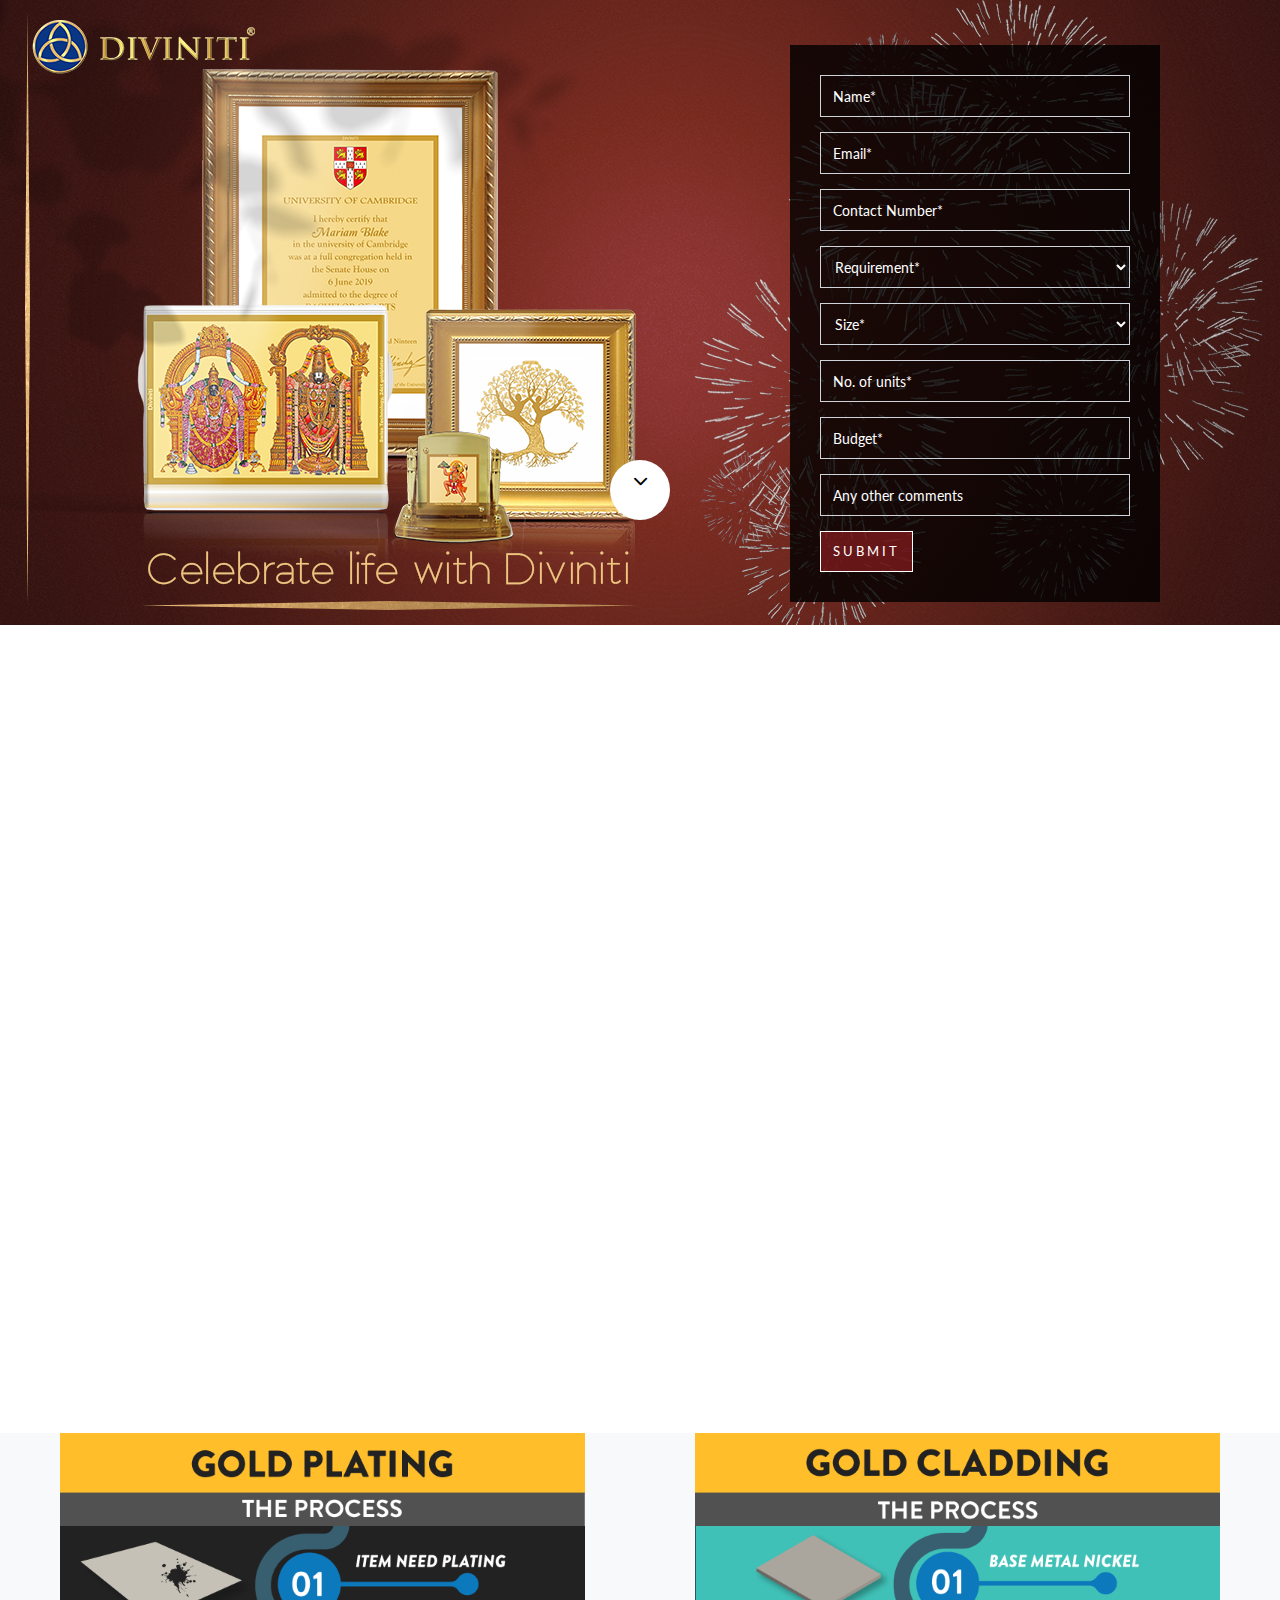
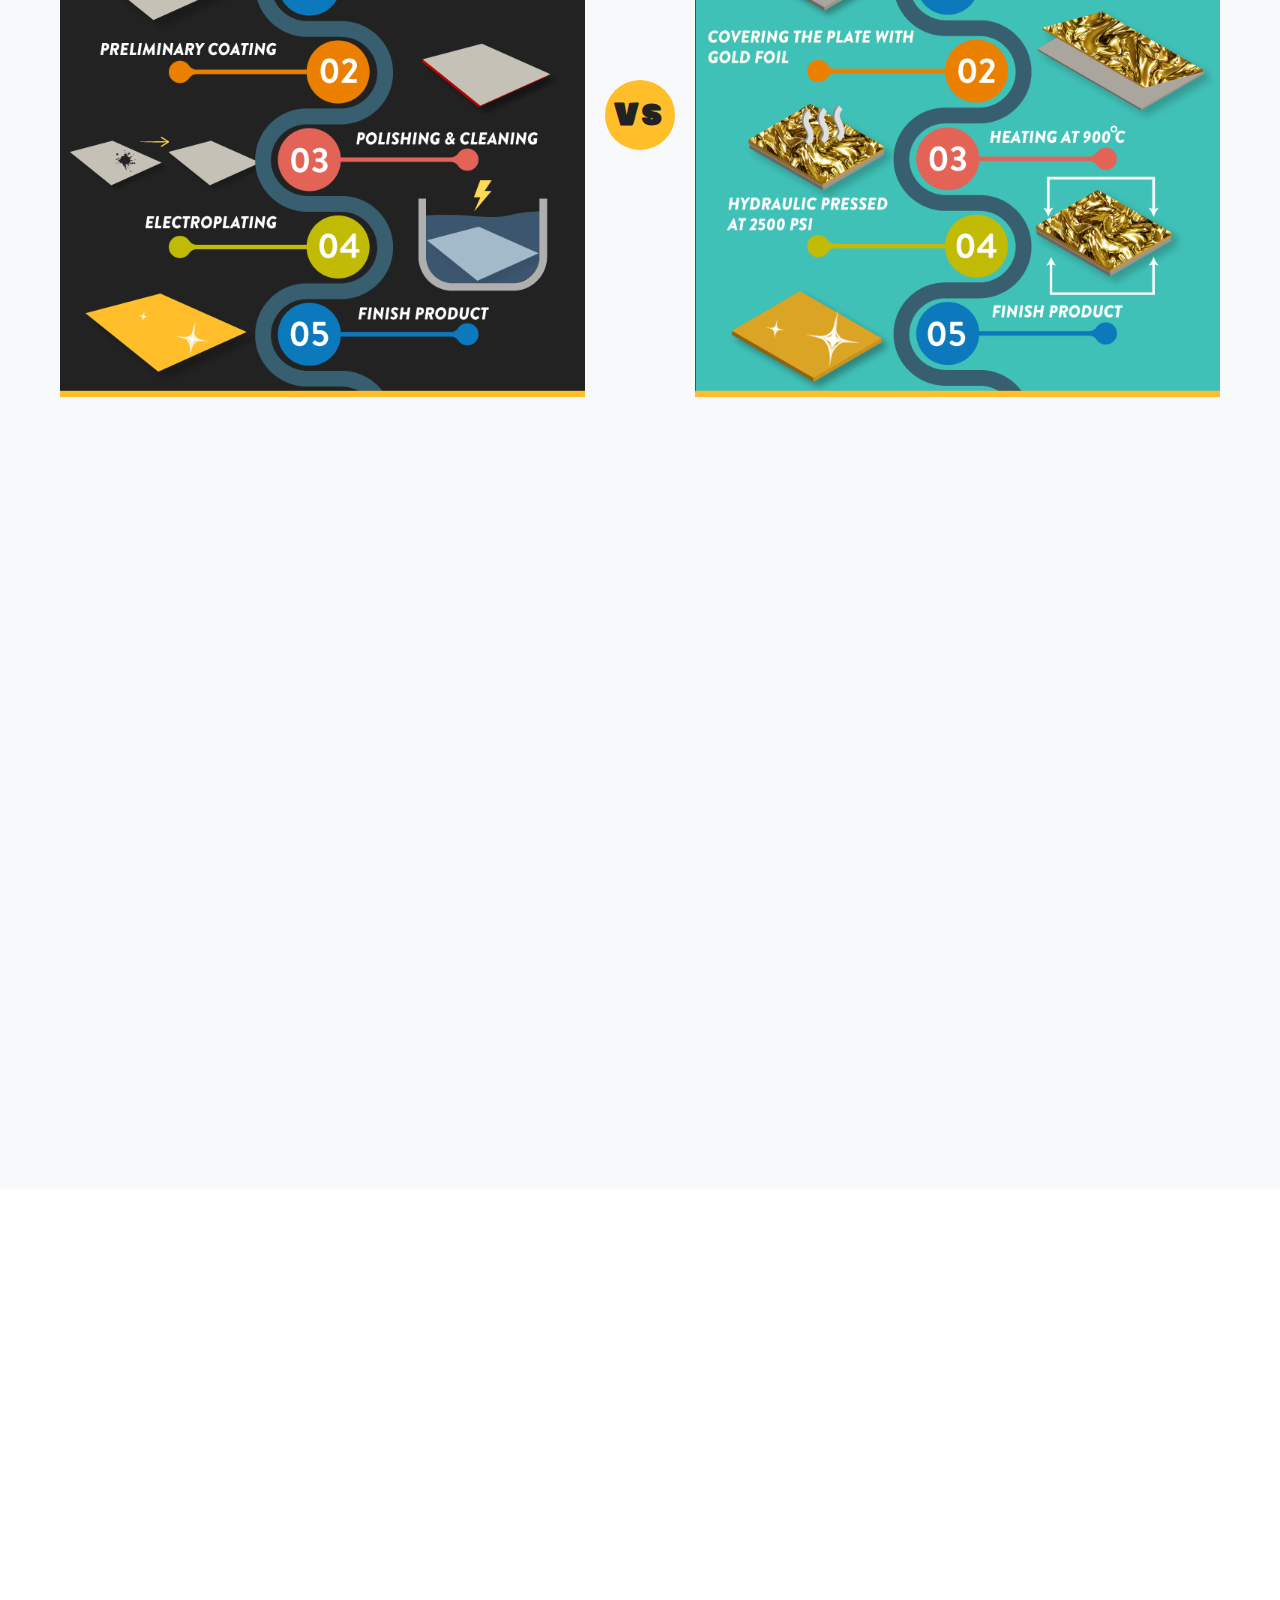
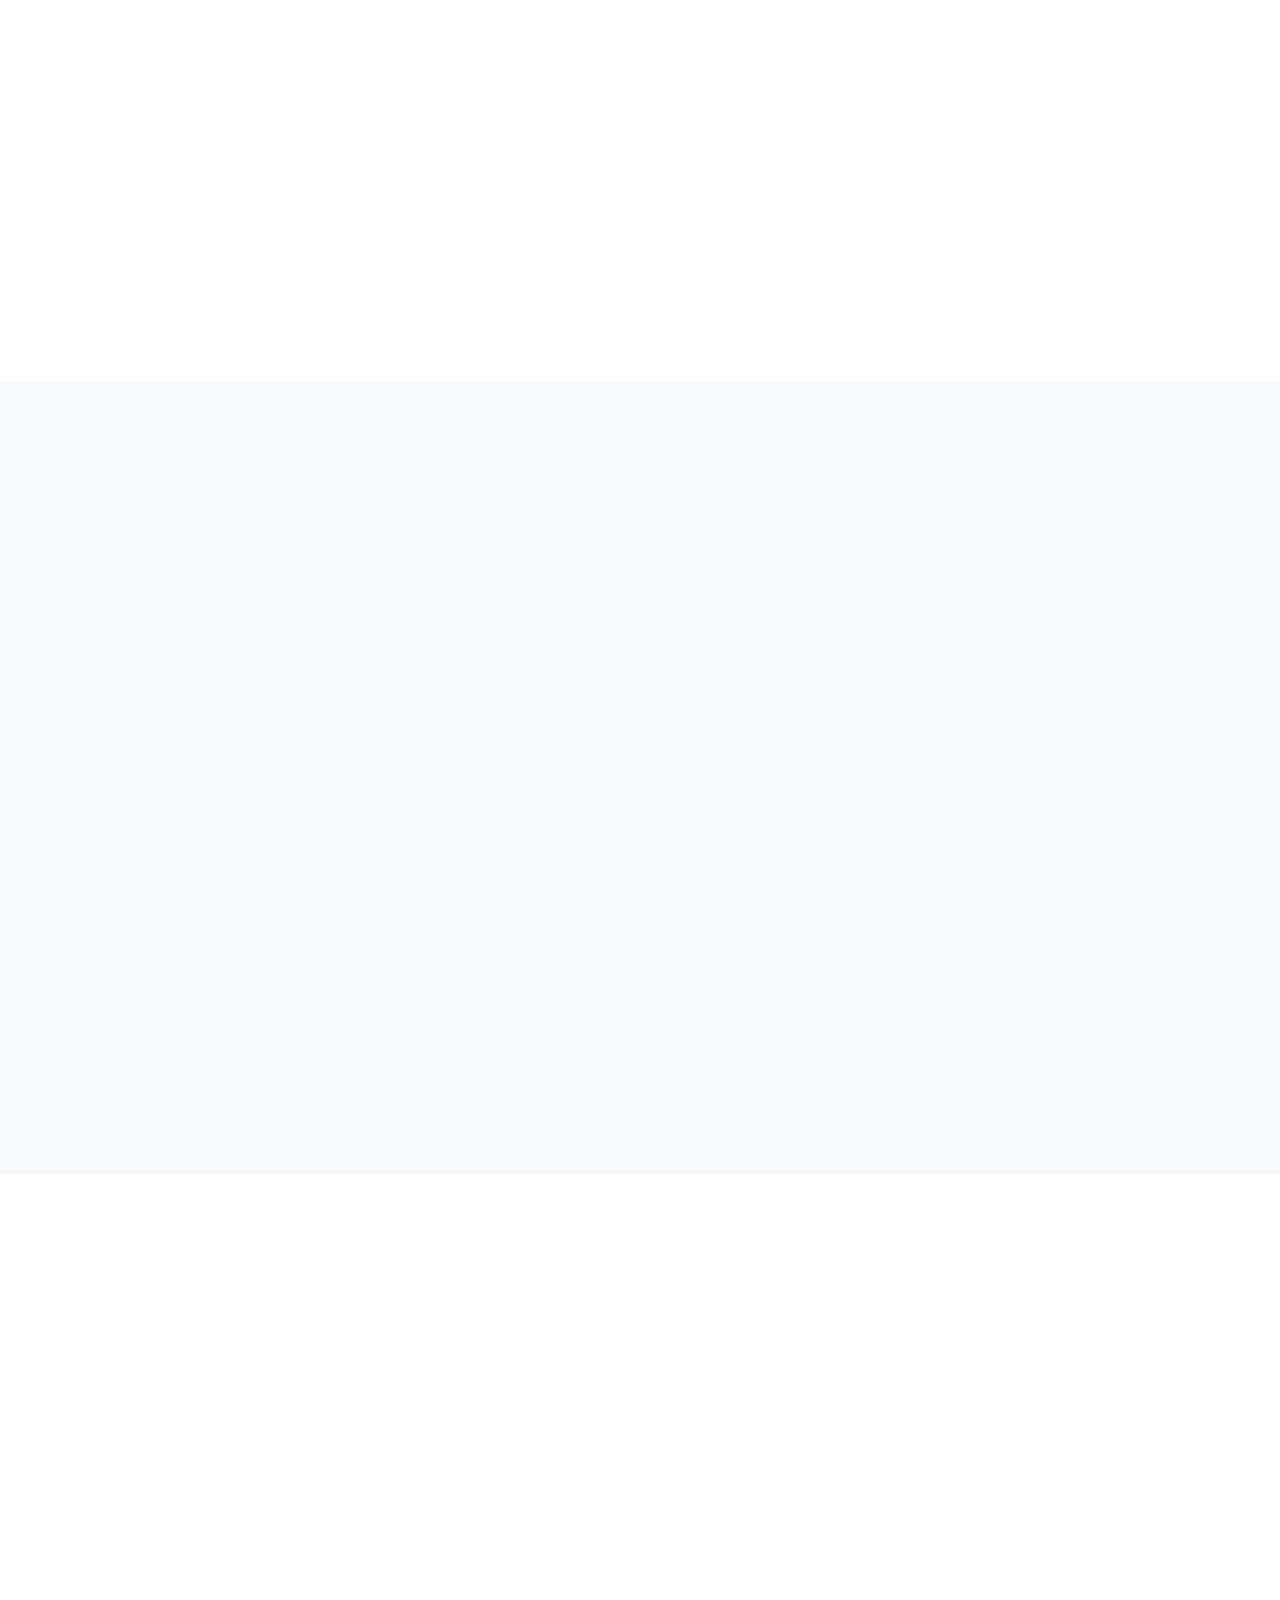
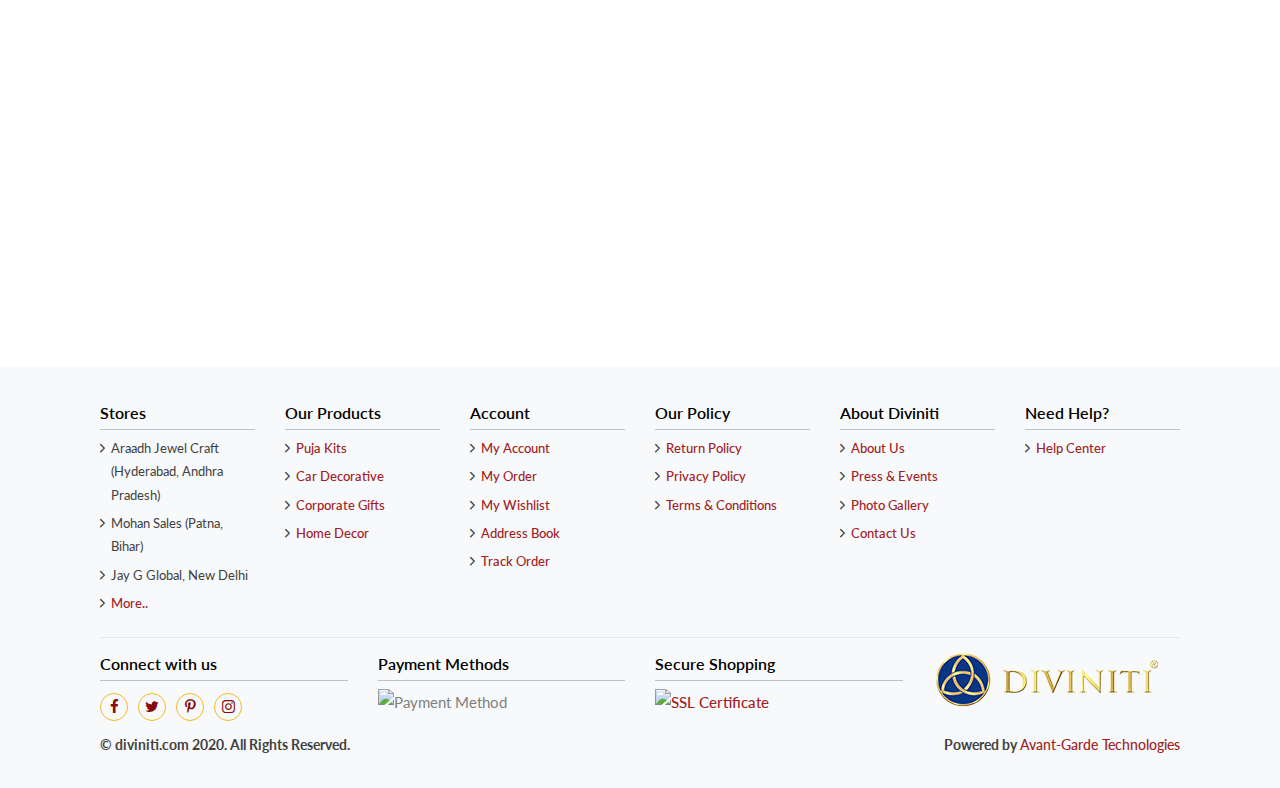
==== index.html @ 3cf33a89 "modified" ====
<!DOCTYPE html>
<html lang="en">
<meta http-equiv="content-type" content="text/html;charset=UTF-8" />

<head>
    <title>Diviniti</title>
    <meta charset="utf-8">
    <meta name="viewport" content="width=device-width, initial-scale=1, shrink-to-fit=no">
    <link href="https://fonts.googleapis.com/css?family=Lato:100,300,400,700,900" rel="stylesheet">
    <link href="https://fonts.googleapis.com/css?family=Bowlby+One+SC&display=swap" rel="stylesheet">
    <link href="https://fonts.googleapis.com/css?family=Roboto+Condensed:300,400,700" rel="stylesheet">
    <link rel="stylesheet" href="css/open-iconic-bootstrap.min.css">
    <link rel="stylesheet" href="css/animate.css">
    <link rel="stylesheet" href="css/owl.carousel.min.css">
    <link rel="stylesheet" href="css/owl.theme.default.min.css">
    <link rel="stylesheet" href="css/magnific-popup.css">
    <link rel="stylesheet" href="css/aos.css">
    <link rel="stylesheet" href="css/ionicons.min.css">
    <link rel="stylesheet" href="css/bootstrap-datepicker.css">
    <link rel="stylesheet" href="css/jquery.timepicker.css">
    <link rel="stylesheet" href="css/flaticon.css">
    <link rel="stylesheet" href="https://cdnjs.cloudflare.com/ajax/libs/font-awesome/4.7.0/css/font-awesome.min.css">
    <link rel="stylesheet" href="css/icomoon.css">
    <link rel="stylesheet" href="css/style.css">
</head>

<body>
   
   
    <div class="hero-wrap">
        <div class="logo">
            <a class="navbar-brand" href="/">
                <img src="images/logo.png">
            </a>
        </div>
        <!-- <div class="overlay"></div> -->
        <div class="container">
            <div class="row no-gutters slider-text align-items-center">
                <!-- <h3 class="v">House of Diviniti</h3>
                <h3 class="vr">Since - 1960</h3> -->
                <div class="col-md-6 ftco-animate info">
                    <!-- <h1 class="heading">Diviniti Deals in</h1>
                    <h2><span>Wall Clocks</span></h2>
                    <h2><span>God Idols</span></h2>
                    <h2><span>Home Décor Items</span></h2>
                    <h2><span>Gold Foil Certificates</span></h2>
                    <h2><span>Gold Plated Trophies</span></h2> -->
                </div>
                <div class="col-md-4 col-sm-4 col-sm-offset-1 col-xs-12 col-md-offset-2">
                    <div class="form-area">
                        <!-- <div class="form-text">
                            <p>Learn More</p>
                        </div> -->
                        <form onsubmit="pushData();return false;" class="register-form" autocomplete="off" id="form">
                            <div class="name">
                                <div>
                                    <input class="form-control" type="text" name="Name" placeholder="Name*" aria-label="name" required="true">
                                </div>
                            </div>
                            <div>
                                <input class="form-control" type="email" name="Email" placeholder="Email*" aria-label="email" required="true">
                            </div>
                            <div>
                                <input class="form-control" type="tel" name="Phone" placeholder="Contact Number*" aria-label="phone" required="">
                            </div>
                            <div>
                                <select class="form-control" name="Requirement" required="true">
                                    <option value="">Requirement*</option>
                                    <option value="Trophies">Trophies</option>
                                    <option value="Certificates">Certificates</option>
                                    <option value="Momentos">Momentos</option>
                                </select>
                            </div>
                            <div>
                                <select class="form-control" name="size" required="true">
                                    <option value="">Size*</option>
                                    <option value="small">Small</option>
                                    <option value="medium">Medium</option>
                                    <option value="large">Large</option>
                                </select>
                            </div>
                            <div>
                                <input class="form-control" type="number" name="units" placeholder="No. of units*" aria-label="units" required="true">
                            </div>
                            <div>
                                <input class="form-control" type="number" name="Budget" placeholder="Budget*" aria-label="budget" required="true">
                            </div>
                            <div>
                                <input class="form-control" type="text" name="comment" placeholder="Any other comments" aria-label="comment">
                            </div>
                            <input type="hidden" name="platform" id="platform">
                            <input type="hidden" name="source" id="source">
                            <div>
                                <button type="submit" class="button">Submit</button>
                            </div>
                        </form>
                        <div id="form-message" style="display: none;">
                            ThankYou!
                        </div>
                    </div>
                </div>
                <div class="mouse">
                    <a href="#" class="mouse-icon">
                        <div class="mouse-wheel"><span class="ion-ios-arrow-down"></span></div>
                    </a>
                </div>
            </div>
        </div>
    </div>
    
    <div class="goto-here"></div>
    <section class="ftco-section ftco-product">
        <div class="container">
            <div class="row justify-content-center mb-3 pb-3">
                <div class="col-md-12 heading-section text-center ftco-animate">
                    <h1 class="big">Trophies</h1>
                    <h2 class="mb-4">Trophies</h2>
                </div>
            </div>
            <div class="row">
                <div class="col-md-12">
                    <div class="product-slider owl-carousel ftco-animate">
                        <div class="item">
                            <div class="product">
                                <a href="#" class="img-prod"><img class="img-fluid" src="images/trophies/trophies1.jpg" alt="Colorlib Template">
                                </a>
                                <div class="text pt-3 px-3">
                                    <h3><a href="#">Young Woman Wearing Dress</a></h3>
                                    <a href="#" class="add-to-cart"><span>Order Now<i class="ion-ios-add ml-1"></i></span></a>
                                </div>
                            </div>
                        </div>
                        <div class="item">
                            <div class="product">
                                <a href="#" class="img-prod"><img class="img-fluid" src="images/trophies/trophies2.jpg" alt="Colorlib Template"></a>
                                <div class="text pt-3 px-3">
                                    <h3><a href="#">Young Woman Wearing Dress</a></h3>
                                    <a href="#" class="add-to-cart"><span>Order Now<i class="ion-ios-add ml-1"></i></span></a>
                                </div>
                            </div>
                        </div>
                        <div class="item">
                            <div class="product">
                                <a href="#" class="img-prod"><img class="img-fluid" src="images/trophies/trophies3.jpg" alt="Colorlib Template"></a>
                                <div class="text pt-3 px-3">
                                    <h3><a href="#">Young Woman Wearing Dress</a></h3>
                                    <a href="#" class="add-to-cart"><span>Order Now<i class="ion-ios-add ml-1"></i></span></a>
                                </div>
                            </div>
                        </div>
                        <div class="item">
                            <div class="product">
                                <a href="#" class="img-prod"><img class="img-fluid" src="images/trophies/trophies4.jpg" alt="Colorlib Template"></a>
                                <div class="text pt-3 px-3">
                                    <h3><a href="#">Young Woman Wearing Dress</a></h3>
                                    <a href="#" class="add-to-cart"><span>Order Now<i class="ion-ios-add ml-1"></i></span></a>
                                </div>
                            </div>
                        </div>
                        <div class="item">
                            <div class="product">
                                <a href="#" class="img-prod"><img src="images/trophies/trophies5.jpg" alt="Colorlib Template">
                                   
                                </a>
                                <div class="text pt-3 px-3">
                                    <h3><a href="#">Young Woman Wearing Dress</a></h3>
                                    <a href="#" class="add-to-cart"><span>Order Now<i class="ion-ios-add ml-1"></i></span></a>
                                </div>
                            </div>
                        </div>
                        <div class="item">
                            <div class="product">
                                <a href="#" class="img-prod"><img src="images/trophies/trophies6.jpg" alt="Colorlib Template"></a>
                                <div class="text pt-3 px-3">
                                    <h3><a href="#">Young Woman Wearing Dress</a></h3>
                                    <a href="#" class="add-to-cart"><span>Order Now<i class="ion-ios-add ml-1"></i></span></a>
                                </div>
                            </div>
                        </div>
                        
                    </div>
                </div>
            </div>
        </div>
    </section>
    <section class="ftco-section ftco-no-pb ftco-no-pt bg-light process">
        <div class="container-fluid">
            <div class="img-container">
                <div class="one"><img src="images/goldplating.png"></div>
                <div class="text">Vs</div>
                <div class="two"><img src="images/goldcladding.png"></div>
            </div>
        </div>
    </section>
    <section class="ftco-section ftco-product bg-light">
        <div class="container">
            <div class="row justify-content-center mb-3 pb-3">
                <div class="col-md-12 heading-section text-center ftco-animate">
                    <h1 class="big">Certificates</h1>
                    <h2 class="mb-4">Certificates</h2>
                </div>
            </div>
            <div class="row">
                <div class="col-md-12">
                    <div class="product-slider owl-carousel ftco-animate">
                        <div class="item">
                            <div class="product">
                                <a href="#" class="img-prod"><img class="img-fluid" src="images/certificates/certificate1.jpg" alt="Colorlib Template">
                                    
                                </a>
                                <div class="text pt-3 px-3">
                                    <h3><a href="#">Young Woman Wearing Dress</a></h3>
                                    <a href="#" class="add-to-cart"><span>Order Now<i class="ion-ios-add ml-1"></i></span></a>
                                </div>
                            </div>
                        </div>
                        <div class="item">
                            <div class="product">
                                <a href="#" class="img-prod"><img class="img-fluid" src="images/certificates/certificate2.jpg" alt="Colorlib Template"></a>
                                <div class="text pt-3 px-3">
                                    <h3><a href="#">Young Woman Wearing Dress</a></h3>
                                    <a href="#" class="add-to-cart"><span>Order Now<i class="ion-ios-add ml-1"></i></span></a>
                                </div>
                            </div>
                        </div>
                        <div class="item">
                            <div class="product">
                                <a href="#" class="img-prod"><img class="img-fluid" src="images/certificates/certificate3.jpg" alt="Colorlib Template"></a>
                                <div class="text pt-3 px-3">
                                    <h3><a href="#">Young Woman Wearing Dress</a></h3>
                                    <a href="#" class="add-to-cart"><span>Order Now<i class="ion-ios-add ml-1"></i></span></a>
                                </div>
                            </div>
                        </div>
                        <div class="item">
                            <div class="product">
                                <a href="#" class="img-prod"><img class="img-fluid" src="images/certificates/certificate4.jpg" alt="Colorlib Template"></a>
                                <div class="text pt-3 px-3">
                                    <h3><a href="#">Young Woman Wearing Dress</a></h3>
                                    <a href="#" class="add-to-cart"><span>Order Now<i class="ion-ios-add ml-1"></i></span></a>
                                </div>
                            </div>
                        </div>
                        <div class="item">
                            <div class="product">
                                <a href="#" class="img-prod"><img src="images/certificates/certificate5.jpg" alt="Colorlib Template">
                                   
                                </a>
                                <div class="text pt-3 px-3">
                                    <h3><a href="#">Young Woman Wearing Dress</a></h3>
                                    <a href="#" class="add-to-cart"><span>Order Now<i class="ion-ios-add ml-1"></i></span></a>
                                </div>
                            </div>
                        </div>
                        <div class="item">
                            <div class="product">
                                <a href="#" class="img-prod"><img src="images/certificates/certificate6.jpg" alt="Colorlib Template"></a>
                                <div class="text pt-3 px-3">
                                    <h3><a href="#">Young Woman Wearing Dress</a></h3>
                                    <a href="#" class="add-to-cart"><span>Order Now<i class="ion-ios-add ml-1"></i></span></a>
                                </div>
                            </div>
                        </div>
                    </div>
                </div>
            </div>
        </div>
    </section>
    <section class="ftco-section ftco-product">
        <div class="container">
            <div class="row justify-content-center mb-3 pb-3">
                <div class="col-md-12 heading-section text-center ftco-animate">
                    <h1 class="big">Car Frames</h1>
                    <h2 class="mb-4">Car Frames</h2>
                </div>
            </div>
            <div class="row">
                <div class="col-md-12">
                    <div class="product-slider owl-carousel ftco-animate">
                        <div class="item">
                            <div class="product">
                                <a href="#" class="img-prod"><img class="img-fluid" src="images/carframes/carframes1.jpg" alt="Colorlib Template">
                                   
                                </a>
                                <div class="text pt-3 px-3">
                                    <h3><a href="#">Young Woman Wearing Dress</a></h3>
                                    <a href="#" class="add-to-cart"><span>Order Now<i class="ion-ios-add ml-1"></i></span></a>
                                </div>
                            </div>
                        </div>
                        <div class="item">
                            <div class="product">
                                <a href="#" class="img-prod"><img class="img-fluid" src="images/carframes/carframes2.jpg" alt="Colorlib Template"></a>
                                <div class="text pt-3 px-3">
                                    <h3><a href="#">Young Woman Wearing Dress</a></h3>
                                    <a href="#" class="add-to-cart"><span>Order Now<i class="ion-ios-add ml-1"></i></span></a>
                                </div>
                            </div>
                        </div>
                        <div class="item">
                            <div class="product">
                                <a href="#" class="img-prod"><img class="img-fluid" src="images/carframes/carframes3.jpg" alt="Colorlib Template"></a>
                                <div class="text pt-3 px-3">
                                    <h3><a href="#">Young Woman Wearing Dress</a></h3>
                                    <a href="#" class="add-to-cart"><span>Order Now<i class="ion-ios-add ml-1"></i></span></a>
                                </div>
                            </div>
                        </div>
                        <div class="item">
                            <div class="product">
                                <a href="#" class="img-prod"><img class="img-fluid" src="images/carframes/carframes4.jpg" alt="Colorlib Template"></a>
                                <div class="text pt-3 px-3">
                                    <h3><a href="#">Young Woman Wearing Dress</a></h3>
                                    <a href="#" class="add-to-cart"><span>Order Now<i class="ion-ios-add ml-1"></i></span></a>
                                </div>
                            </div>
                        </div>
                        <div class="item">
                            <div class="product">
                                <a href="#" class="img-prod"><img src="images/carframes/carframes5.jpg" alt="Colorlib Template">
                                    
                                </a>
                                <div class="text pt-3 px-3">
                                    <h3><a href="#">Young Woman Wearing Dress</a></h3>
                                    <a href="#" class="add-to-cart"><span>Order Now<i class="ion-ios-add ml-1"></i></span></a>
                                </div>
                            </div>
                        </div>
                        <div class="item">
                            <div class="product">
                                <a href="#" class="img-prod"><img src="images/carframes/carframes6.jpg" alt="Colorlib Template"></a>
                                <div class="text pt-3 px-3">
                                    <h3><a href="#">Young Woman Wearing Dress</a></h3>
                                    <a href="#" class="add-to-cart"><span>Order Now<i class="ion-ios-add ml-1"></i></span></a>
                                </div>
                            </div>
                        </div>
                    </div>
                </div>
            </div>
        </div>
    </section>
    <section class="ftco-section ftco-product bg-light">
        <div class="container">
            <div class="row justify-content-center mb-3 pb-3">
                <div class="col-md-12 heading-section text-center ftco-animate">
                    <h1 class="big">Wall Art</h1>
                    <h2 class="mb-4">Wall Art</h2>
                </div>
            </div>
            <div class="row">
                <div class="col-md-12">
                    <div class="product-slider owl-carousel ftco-animate">
                        <div class="item">
                            <div class="product">
                                <a href="#" class="img-prod"><img class="img-fluid" src="images/wallart/wallart1.jpg" alt="Colorlib Template">
                                    <span class="status">30%</span>
                                </a>
                                <div class="text pt-3 px-3">
                                    <h3><a href="#">Young Woman Wearing Dress</a></h3>
                                    <a href="#" class="add-to-cart"><span>Order Now<i class="ion-ios-add ml-1"></i></span></a>
                                </div>
                            </div>
                        </div>
                        <div class="item">
                            <div class="product">
                                <a href="#" class="img-prod"><img class="img-fluid" src="images/wallart/wallart2.jpg" alt="Colorlib Template"></a>
                                <div class="text pt-3 px-3">
                                    <h3><a href="#">Young Woman Wearing Dress</a></h3>
                                    <a href="#" class="add-to-cart"><span>Order Now<i class="ion-ios-add ml-1"></i></span></a>
                                </div>
                            </div>
                        </div>
                        <div class="item">
                            <div class="product">
                                <a href="#" class="img-prod"><img class="img-fluid" src="images/wallart/wallart3.jpg" alt="Colorlib Template"></a>
                                <div class="text pt-3 px-3">
                                    <h3><a href="#">Young Woman Wearing Dress</a></h3>
                                    <a href="#" class="add-to-cart"><span>Order Now<i class="ion-ios-add ml-1"></i></span></a>
                                </div>
                            </div>
                        </div>
                        <div class="item">
                            <div class="product">
                                <a href="#" class="img-prod"><img class="img-fluid" src="images/wallart/wallart4.jpg" alt="Colorlib Template"></a>
                                <div class="text pt-3 px-3">
                                    <h3><a href="#">Young Woman Wearing Dress</a></h3>
                                    <a href="#" class="add-to-cart"><span>Order Now<i class="ion-ios-add ml-1"></i></span></a>
                                </div>
                            </div>
                        </div>
                        <div class="item">
                            <div class="product">
                                <a href="#" class="img-prod"><img src="images/wallart/wallart5.jpg" alt="Colorlib Template">
                                    <span class="status">30%</span>
                                </a>
                                <div class="text pt-3 px-3">
                                    <h3><a href="#">Young Woman Wearing Dress</a></h3>
                                    <a href="#" class="add-to-cart"><span>Order Now<i class="ion-ios-add ml-1"></i></span></a>
                                </div>
                            </div>
                        </div>
                        <div class="item">
                            <div class="product">
                                <a href="#" class="img-prod"><img src="images/wallart/wallart6.jpg" alt="Colorlib Template"></a>
                                <div class="text pt-3 px-3">
                                    <h3><a href="#">Young Woman Wearing Dress</a></h3>
                                    <a href="#" class="add-to-cart"><span>Order Now<i class="ion-ios-add ml-1"></i></span></a>
                                </div>
                            </div>
                        </div>
                        
                    </div>
                </div>
            </div>
        </div>
    </section>
    <section class="ftco-section ftco-product">
        <div class="container">
            <div class="row justify-content-center mb-3 pb-3">
                <div class="col-md-12 heading-section text-center ftco-animate">
                    <h1 class="big">Wall Clocks</h1>
                    <h2 class="mb-4">Wall Clocks</h2>
                </div>
            </div>
            <div class="row">
                <div class="col-md-12">
                    <div class="product-slider owl-carousel ftco-animate">
                        <div class="item">
                            <div class="product">
                                <a href="#" class="img-prod"><img class="img-fluid" src="images/wallclocks/wallclock1.jpg" alt="Colorlib Template">
                                
                                </a>
                                <div class="text pt-3 px-3">
                                    <h3><a href="#">Young Woman Wearing Dress</a></h3>
                                    <a href="#" class="add-to-cart"><span>Order Now<i class="ion-ios-add ml-1"></i></span></a>
                                </div>
                            </div>
                        </div>
                        <div class="item">
                            <div class="product">
                                <a href="#" class="img-prod"><img class="img-fluid" src="images/wallclocks/wallclock2.jpg" alt="Colorlib Template"></a>
                                <div class="text pt-3 px-3">
                                    <h3><a href="#">Young Woman Wearing Dress</a></h3>
                                    <a href="#" class="add-to-cart"><span>Order Now<i class="ion-ios-add ml-1"></i></span></a>
                                </div>
                            </div>
                        </div>
                        <div class="item">
                            <div class="product">
                                <a href="#" class="img-prod"><img class="img-fluid" src="images/wallclocks/wallclock3.jpg" alt="Colorlib Template"></a>
                                <div class="text pt-3 px-3">
                                    <h3><a href="#">Young Woman Wearing Dress</a></h3>
                                    <a href="#" class="add-to-cart"><span>Order Now<i class="ion-ios-add ml-1"></i></span></a>
                                </div>
                            </div>
                        </div>
                        <div class="item">
                            <div class="product">
                                <a href="#" class="img-prod"><img class="img-fluid" src="images/wallclocks/wallclock4.jpg" alt="Colorlib Template"></a>
                                <div class="text pt-3 px-3">
                                    <h3><a href="#">Young Woman Wearing Dress</a></h3>
                                    <a href="#" class="add-to-cart"><span>Order Now<i class="ion-ios-add ml-1"></i></span></a>
                                </div>
                            </div>
                        </div>
                        <div class="item">
                            <div class="product">
                                <a href="#" class="img-prod"><img src="images/wallclocks/wallclock5.jpg" alt="Colorlib Template">
                                    <span class="status">30%</span>
                                </a>
                                <div class="text pt-3 px-3">
                                    <h3><a href="#">Young Woman Wearing Dress</a></h3>
                                    <a href="#" class="add-to-cart"><span>Order Now<i class="ion-ios-add ml-1"></i></span></a>
                                </div>
                            </div>
                        </div>
                        <div class="item">
                            <div class="product">
                                <a href="#" class="img-prod"><img src="images/wallclocks/wallclock6.jpg" alt="Colorlib Template"></a>
                                <div class="text pt-3 px-3">
                                    <h3><a href="#">Young Woman Wearing Dress</a></h3>
                                    <a href="#" class="add-to-cart"><span>Order Now<i class="ion-ios-add ml-1"></i></span></a>
                                </div>
                            </div>
                        </div>
                    </div>
                </div>
            </div>
        </div>
    </section>
    <div class="widget-section bottom-shadow footer_link_sec">
        <div class="container">
            <div class="col-md-12 col-sm-12">
                <div class="row">
                    <aside class="col-xs-6 col-md-4 col-lg-2 widget widget_list_style">
                        <h3 class="widget-title"> Stores </h3>
                        <ul>
                            <li>
                                <span class="ion-ios-arrow-forward"></span>
                                Araadh Jewel Craft (Hyderabad, Andhra Pradesh)
                            </li>
                            <!-- <li><span class="ion-ios-arrow-forward"></span>Shreevari Crystals Gifts
                                (Tirupati, Andhra Pradesh)</li> -->
                            <li><span class="ion-ios-arrow-forward"></span>Mohan Sales
                                (Patna, Bihar)</li>
                            <li><span class="ion-ios-arrow-forward"></span>Jay G Global, New Delhi</li>
                            <li><span class="ion-ios-arrow-forward"></span><a href="https://www.diviniti.com/storelocator/">More..</a></li>
                        </ul>
                    </aside>
                    <aside class="col-xs-6 col-md-4 col-lg-2 widget widget_list_style">
                        <h3 class="widget-title">Our Products</h3>
                        <ul>

                            <li><span class="ion-ios-arrow-forward"></span><a title="" href="https://www.diviniti.com/corporate-gifts/premium-puja-kit">Puja Kits</a></li>
                            <li><span class="ion-ios-arrow-forward"></span><a title="" href="https://www.diviniti.com/car-decorative">Car Decorative</a></li>
                            <li><span class="ion-ios-arrow-forward"></span><a title="" href="https://www.diviniti.com/corporate-gifts">Corporate Gifts</a></li>
                            <li><span class="ion-ios-arrow-forward"></span><a title="" href="https://www.diviniti.com/home-decor">Home Decor</a></li>
                        </ul>
                    </aside>
                    <aside class="col-xs-6 col-md-4 col-lg-2 widget widget_list_style">
                        <h3 class="widget-title"> Account </h3>
                        <ul>
                            <li><span class="ion-ios-arrow-forward"></span><a title="" href="https://www.diviniti.com/customer/account/login/">My Account</a></li>
                            <li><span class="ion-ios-arrow-forward"></span><a title="" href="https://www.diviniti.com/customer/account/login/">My Order</a></li>
                            <li><span class="ion-ios-arrow-forward"></span><a title="" href="https://www.diviniti.com/customer/account/login/">My Wishlist</a></li>
                            <li><span class="ion-ios-arrow-forward"></span><a title="" href="https://www.diviniti.com/customer/account/login/">Address Book</a></li>
                            <li><span class="ion-ios-arrow-forward"></span><a title="" target="_blank" href="https://www.diviniti.com/customer/account/login/">Track Order</a></li>
                        </ul>
                    </aside>
                    <aside class="col-xs-6 col-md-4 col-lg-2 widget widget_list_style">
                        <h3 class="widget-title"> Our Policy </h3>
                        <ul>
                            <li><span class="ion-ios-arrow-forward"></span><a title="" href="https://www.diviniti.com/returns">Return Policy </a></li>
                            <li><span class="ion-ios-arrow-forward"></span><a title="" href="https://www.diviniti.com/privacy">Privacy Policy </a></li>
                            <li><span class="ion-ios-arrow-forward"></span><a title="" href="https://www.diviniti.com/terms-conditions">Terms &amp; Conditions</a></li>
                        </ul>
                    </aside>
                    <aside class="col-xs-6 col-md-4 col-lg-2 widget widget_list_style">
                        <h3 class="widget-title"> About Diviniti </h3>
                        <ul>
                            <li><span class="ion-ios-arrow-forward"></span><a title="" href="https://www.diviniti.com/about-us">About Us</a></li>
                            <li><span class="ion-ios-arrow-forward"></span><a title="" href="https://www.diviniti.com/press">Press &amp; Events</a></li>
                            <li><span class="ion-ios-arrow-forward"></span><a title="" href="https://www.diviniti.com/photo-gallery">Photo Gallery</a></li>
                            <li><span class="ion-ios-arrow-forward"></span><a title="" href="https://www.diviniti.com/contacts/">Contact Us</a></li>
                        </ul>
                    </aside>
                    <aside class="col-xs-6 col-md-4 col-lg-2 widget widget_list_style">
                        <h3 class="widget-title">Need Help? </h3>
                        <ul>
                            <li><span class="ion-ios-arrow-forward"></span><a title="" href="https://www.diviniti.com/help-center">Help Center</a></li>
                            <!-- <li><span class="ion-ios-arrow-forward"></span><a title="" href="#">How To Cancel Order?</a></li>
                            <li><span class="ion-ios-arrow-forward"></span><a title="" href="#">Festival Calendar</a></li>
                            <li><span class="ion-ios-arrow-forward"></span><a title="" href="#">FAQs</a></li>
                            <li><span class="ion-ios-arrow-forward"></span><a title="" href="#" target="_blank">Blog</a></li>
                            <li><span class="ion-ios-arrow-forward"></span><a title="" href="#">Sitemap</a></li> -->
                        </ul>
                    </aside>
                    <aside class="col-md-12 col-sm-12">
                        <div style="border-top:1px solid #e8e8e8; margin-bottom:10px;"></div>
                    </aside>
                    <aside class="col-md-12 col-sm-12 widget stay_in_touch">
                        <div class="row">
                            <div class="col-md-6 col-lg-3">
                                <h3 class="widget-title"> Connect with us </h3>
                                <div class="top-header">
                                    <ul class="top-social">
                                        <li><a title="Facebook" href="https://www.facebook.com/diviniti.in/" target="_blank"><i class="fa fa-facebook" aria-hidden="true"></i></a></li>
                                        <li><a title="Twitter" href="https://twitter.com/Diviniti_India" target="_blank"><i class="fa fa-twitter"></i></a></li>
                                        <li><a title="Pinterest" href="https://in.pinterest.com/diviniti_india/" target="_blank"><i class="fa fa-pinterest-p"></i></a></li>
                                        <li><a title="Instagram" href="https://www.instagram.com/diviniti_india/" target="_blank"><i class="fa fa-instagram"></i></a></li>
                                    
                                    </ul>
                                    <div>
                                    </div>
                                </div>
                            </div>
                            <div class="col-md-6 col-lg-3">
                                <h3 class="widget-title">Payment Methods</h3>
                                <ul>
                                    <li><img src="https://www.pujashoppe.com/skin/frontend/pujashoppe/default/images/payment_method.png" width="170" height="51" alt="Payment Method"></li>
                                </ul>
                            </div>
                            <div class="col-md-6 col-lg-3">
                                <h3 class="widget-title">Secure Shopping</h3>
                                <ul>
                                    <li> <a href="https://ssl.comodo.com">
                                            <img src="https://www.pujashoppe.com/skin/frontend/pujashoppe/default/images/comodo_secure_seal_100x85_transp.png" alt="SSL Certificate" width="100" height="85" style="border: 0px;"></a><br>
                                    </li>
                                </ul>
                            </div>
                            <div class="col-md-6 col-lg-3">
                                <a href="https://www.diviniti.com/" target="_blank">
                                    <img src="images/logo.png" class="footer-logo" alt="facebook like"></a>
                            </div>
                        </div>
                        <div class="row">
                            <div class="col-md-6 col-sm-6 copy-rights">
                                <p>© diviniti.com 2020. All Rights Reserved.</p>
                            </div>
                            <div class="col-md-6 col-sm-6 copy-rights powerd_by">
                                <p>Powered by <a href="http://www.agtsindia.com/" target="_blank">Avant-Garde Technologies</a> </p>
                            </div>
                        </div>
                    </aside>
                </div>
            </div>
        </div>
    </div>
    <!-- <footer class="ftco-footer bg-light ftco-section">
        <div class="container">
            <div class="row mb-5">
                <div class="col-md">
                    <div class="ftco-footer-widget mb-4">
                        <h2 class="ftco-heading-2">Modist</h2>
                        <ul class="ftco-footer-social list-unstyled float-md-left float-lft mt-5">
                            <li class="ftco-animate"><a href="#"><span class="icon-twitter"></span></a></li>
                            <li class="ftco-animate"><a href="#"><span class="icon-facebook"></span></a></li>
                            <li class="ftco-animate"><a href="#"><span class="icon-instagram"></span></a></li>
                        </ul>
                    </div>
                </div>
                <div class="col-md">
                    <div class="ftco-footer-widget mb-4 ml-md-5">
                        <h2 class="ftco-heading-2">Menu</h2>
                        <ul class="list-unstyled">
                            <li><a href="#" class="py-2 d-block">Shop</a></li>
                            <li><a href="#" class="py-2 d-block">About</a></li>
                            <li><a href="#" class="py-2 d-block">Journal</a></li>
                            <li><a href="#" class="py-2 d-block">Contact Us</a></li>
                        </ul>
                    </div>
                </div>
                <div class="col-md-4">
                    <div class="ftco-footer-widget mb-4">
                        <h2 class="ftco-heading-2">Help</h2>
                        <div class="d-flex">
                            <ul class="list-unstyled mr-l-5 pr-l-3 mr-4">
                                <li><a href="#" class="py-2 d-block">Shipping Information</a></li>
                                <li><a href="#" class="py-2 d-block">Returns &amp; Exchange</a></li>
                                <li><a href="#" class="py-2 d-block">Terms &amp; Conditions</a></li>
                                <li><a href="#" class="py-2 d-block">Privacy Policy</a></li>
                            </ul>
                            <ul class="list-unstyled">
                                <li><a href="#" class="py-2 d-block">FAQs</a></li>
                                <li><a href="#" class="py-2 d-block">Contact</a></li>
                            </ul>
                        </div>
                    </div>
                </div>
                <div class="col-md">
                    <div class="ftco-footer-widget mb-4">
                        <h2 class="ftco-heading-2">Have a Questions?</h2>
                        <div class="block-23 mb-3">
                            <ul>
                                <li><span class="icon icon-map-marker"></span><span class="text">203 Fake St. Mountain View, San Francisco, California, USA</span></li>
                                <li><a href="#"><span class="icon icon-phone"></span><span class="text">+2 392 3929 210</span></a></li>
                                <li><a href="#"><span class="icon icon-envelope"></span><span class="text"><span class="__cf_email__" data-cfemail="ea83848c85aa93859f988e85878b8384c4898587">[email&#160;protected]</span></span></a></li>
                            </ul>
                        </div>
                    </div>
                </div>
            </div>
            <div class="row">
                <div class="col-md-12 text-center">
                    <p>
                        Copyright &copy;<script data-cfasync="false" src="js/email-decode.min.js"></script>
                        <script type="119d53da5af323c5fbb7143c-text/javascript">
                        document.write(new Date().getFullYear());
                        </script> All rights reserved | This template is made with <i class="icon-heart color-danger" aria-hidden="true"></i> by <a href="https://colorlib.com/" target="_blank">Colorlib</a>
                    </p>
                </div>
            </div>
        </div>
    </footer> -->
    <div id="ftco-loader" class="show fullscreen"><svg class="circular" width="48px" height="48px">
            <circle class="path-bg" cx="24" cy="24" r="22" fill="none" stroke-width="4" stroke="#eeeeee" />
            <circle class="path" cx="24" cy="24" r="22" fill="none" stroke-width="4" stroke-miterlimit="10" stroke="#F96D00" /></svg></div>
    <script src="js/jquery.min.js" type="119d53da5af323c5fbb7143c-text/javascript"></script>
    <script src="js/jquery-migrate-3.0.1.min.js" type="119d53da5af323c5fbb7143c-text/javascript"></script>
    <script src="js/popper.min.js" type="119d53da5af323c5fbb7143c-text/javascript"></script>
    <script src="js/bootstrap.min.js" type="119d53da5af323c5fbb7143c-text/javascript"></script>
    <script src="js/jquery.easing.1.3.js" type="119d53da5af323c5fbb7143c-text/javascript"></script>
    <script src="js/jquery.waypoints.min.js" type="119d53da5af323c5fbb7143c-text/javascript"></script>
    <script src="js/jquery.stellar.min.js" type="119d53da5af323c5fbb7143c-text/javascript"></script>
    <script src="js/owl.carousel.min.js" type="119d53da5af323c5fbb7143c-text/javascript"></script>
    <script src="js/jquery.magnific-popup.min.js" type="119d53da5af323c5fbb7143c-text/javascript"></script>
    <script src="js/aos.js" type="119d53da5af323c5fbb7143c-text/javascript"></script>
    <script src="js/jquery.animateNumber.min.js" type="119d53da5af323c5fbb7143c-text/javascript"></script>
    <script src="js/bootstrap-datepicker.js" type="119d53da5af323c5fbb7143c-text/javascript"></script>
    <script src="js/scrollax.min.js" type="119d53da5af323c5fbb7143c-text/javascript"></script>
    <script src="https://maps.googleapis.com/maps/api/js?key=AIzaSyBVWaKrjvy3MaE7SQ74_uJiULgl1JY0H2s&amp;sensor=false" type="119d53da5af323c5fbb7143c-text/javascript"></script>
    <script src="js/google-map.js" type="119d53da5af323c5fbb7143c-text/javascript"></script>
    <script src="js/main.js" type="119d53da5af323c5fbb7143c-text/javascript"></script>
    <script async src="https://www.googletagmanager.com/gtag/js?id=UA-23581568-13" type="119d53da5af323c5fbb7143c-text/javascript"></script>
    <script type="119d53da5af323c5fbb7143c-text/javascript">
    window.dataLayer = window.dataLayer || [];

    function gtag() { dataLayer.push(arguments); }
    gtag('js', new Date());

    gtag('config', 'UA-23581568-13');
    </script>
    <script src="js/rocket-loader.min.js" data-cf-settings="119d53da5af323c5fbb7143c-|49" defer=""></script>
</body>

</html>
---- css/flaticon.css ----
@font-face{font-family:flaticon;src:url(../fonts/flaticon/font/Flaticon.html);src:url(../fonts/flaticon/font/Flaticond41d.html?#iefix) format("embedded-opentype"),url(../fonts/flaticon/font/Flaticon-2.html) format("woff"),url(../fonts/flaticon/font/Flaticon-3.html) format("truetype"),url(../fonts/flaticon/font/Flaticon-4.html#Flaticon) format("svg");font-weight:400;font-style:normal}@media screen and (-webkit-min-device-pixel-ratio:0){@font-face{font-family:flaticon;src:url(../fonts/flaticon/font/Flaticon-4.html#Flaticon) format("svg")}}[class^=flaticon-]:before,[class*=" flaticon-"]:before,[class^=flaticon-]:after,[class*=" flaticon-"]:after{font-family:Flaticon;font-style:normal;font-weight:400;font-variant:normal;text-transform:none;line-height:1;-webkit-font-smoothing:antialiased;-moz-osx-font-smoothing:grayscale}.flaticon-001-box:before{content:"\e001"}.flaticon-002-recommended:before{content:"\e002"}.flaticon-003-medal:before{content:"\e003"}
---- css/icomoon.css ----
@font-face{font-family:icomoon;src:url(../fonts/icomoon/icomoonccfb.eot?6tt51o);src:url(../fonts/icomoon/icomoonccfb.eot?6tt51o#iefix) format('embedded-opentype'),url(../fonts/icomoon/icomoonccfb.ttf?6tt51o) format('truetype'),url(../fonts/icomoon/icomoonccfb.woff?6tt51o) format('woff'),url(../fonts/icomoon/icomoonccfb.svg?6tt51o#icomoon) format('svg');font-weight:400;font-style:normal}[class^=icon-],[class*=" icon-"]{font-family:icomoon!important;speak:none;font-style:normal;font-weight:400;font-variant:normal;text-transform:none;line-height:1;-webkit-font-smoothing:antialiased;-moz-osx-font-smoothing:grayscale}.icon-asterisk:before{content:"\f069"}.icon-plus:before{content:"\f067"}.icon-question:before{content:"\f128"}.icon-minus:before{content:"\f068"}.icon-glass:before{content:"\f000"}.icon-music:before{content:"\f001"}.icon-search:before{content:"\f002"}.icon-envelope-o:before{content:"\f003"}.icon-heart:before{content:"\f004"}.icon-star:before{content:"\f005"}.icon-star-o:before{content:"\f006"}.icon-user:before{content:"\f007"}.icon-film:before{content:"\f008"}.icon-th-large:before{content:"\f009"}.icon-th:before{content:"\f00a"}.icon-th-list:before{content:"\f00b"}.icon-check:before{content:"\f00c"}.icon-close:before{content:"\f00d"}.icon-remove:before{content:"\f00d"}.icon-times:before{content:"\f00d"}.icon-search-plus:before{content:"\f00e"}.icon-search-minus:before{content:"\f010"}.icon-power-off:before{content:"\f011"}.icon-signal:before{content:"\f012"}.icon-cog:before{content:"\f013"}.icon-gear:before{content:"\f013"}.icon-trash-o:before{content:"\f014"}.icon-home:before{content:"\f015"}.icon-file-o:before{content:"\f016"}.icon-clock-o:before{content:"\f017"}.icon-road:before{content:"\f018"}.icon-download:before{content:"\f019"}.icon-arrow-circle-o-down:before{content:"\f01a"}.icon-arrow-circle-o-up:before{content:"\f01b"}.icon-inbox:before{content:"\f01c"}.icon-play-circle-o:before{content:"\f01d"}.icon-repeat:before{content:"\f01e"}.icon-rotate-right:before{content:"\f01e"}.icon-refresh:before{content:"\f021"}.icon-list-alt:before{content:"\f022"}.icon-lock:before{content:"\f023"}.icon-flag:before{content:"\f024"}.icon-headphones:before{content:"\f025"}.icon-volume-off:before{content:"\f026"}.icon-volume-down:before{content:"\f027"}.icon-volume-up:before{content:"\f028"}.icon-qrcode:before{content:"\f029"}.icon-barcode:before{content:"\f02a"}.icon-tag:before{content:"\f02b"}.icon-tags:before{content:"\f02c"}.icon-book:before{content:"\f02d"}.icon-bookmark:before{content:"\f02e"}.icon-print:before{content:"\f02f"}.icon-camera:before{content:"\f030"}.icon-font:before{content:"\f031"}.icon-bold:before{content:"\f032"}.icon-italic:before{content:"\f033"}.icon-text-height:before{content:"\f034"}.icon-text-width:before{content:"\f035"}.icon-align-left:before{content:"\f036"}.icon-align-center:before{content:"\f037"}.icon-align-right:before{content:"\f038"}.icon-align-justify:before{content:"\f039"}.icon-list:before{content:"\f03a"}.icon-dedent:before{content:"\f03b"}.icon-outdent:before{content:"\f03b"}.icon-indent:before{content:"\f03c"}.icon-video-camera:before{content:"\f03d"}.icon-image:before{content:"\f03e"}.icon-photo:before{content:"\f03e"}.icon-picture-o:before{content:"\f03e"}.icon-pencil:before{content:"\f040"}.icon-map-marker:before{content:"\f041"}.icon-adjust:before{content:"\f042"}.icon-tint:before{content:"\f043"}.icon-edit:before{content:"\f044"}.icon-pencil-square-o:before{content:"\f044"}.icon-share-square-o:before{content:"\f045"}.icon-check-square-o:before{content:"\f046"}.icon-arrows:before{content:"\f047"}.icon-step-backward:before{content:"\f048"}.icon-fast-backward:before{content:"\f049"}.icon-backward:before{content:"\f04a"}.icon-play:before{content:"\f04b"}.icon-pause:before{content:"\f04c"}.icon-stop:before{content:"\f04d"}.icon-forward:before{content:"\f04e"}.icon-fast-forward:before{content:"\f050"}.icon-step-forward:before{content:"\f051"}.icon-eject:before{content:"\f052"}.icon-chevron-left:before{content:"\f053"}.icon-chevron-right:before{content:"\f054"}.icon-plus-circle:before{content:"\f055"}.icon-minus-circle:before{content:"\f056"}.icon-times-circle:before{content:"\f057"}.icon-check-circle:before{content:"\f058"}.icon-question-circle:before{content:"\f059"}.icon-info-circle:before{content:"\f05a"}.icon-crosshairs:before{content:"\f05b"}.icon-times-circle-o:before{content:"\f05c"}.icon-check-circle-o:before{content:"\f05d"}.icon-ban:before{content:"\f05e"}.icon-arrow-left:before{content:"\f060"}.icon-arrow-right:before{content:"\f061"}.icon-arrow-up:before{content:"\f062"}.icon-arrow-down:before{content:"\f063"}.icon-mail-forward:before{content:"\f064"}.icon-share:before{content:"\f064"}.icon-expand:before{content:"\f065"}.icon-compress:before{content:"\f066"}.icon-exclamation-circle:before{content:"\f06a"}.icon-gift:before{content:"\f06b"}.icon-leaf:before{content:"\f06c"}.icon-fire:before{content:"\f06d"}.icon-eye:before{content:"\f06e"}.icon-eye-slash:before{content:"\f070"}.icon-exclamation-triangle:before{content:"\f071"}.icon-warning:before{content:"\f071"}.icon-plane:before{content:"\f072"}.icon-calendar:before{content:"\f073"}.icon-random:before{content:"\f074"}.icon-comment:before{content:"\f075"}.icon-magnet:before{content:"\f076"}.icon-chevron-up:before{content:"\f077"}.icon-chevron-down:before{content:"\f078"}.icon-retweet:before{content:"\f079"}.icon-shopping-cart:before{content:"\f07a"}.icon-folder:before{content:"\f07b"}.icon-folder-open:before{content:"\f07c"}.icon-arrows-v:before{content:"\f07d"}.icon-arrows-h:before{content:"\f07e"}.icon-bar-chart:before{content:"\f080"}.icon-bar-chart-o:before{content:"\f080"}.icon-twitter-square:before{content:"\f081"}.icon-facebook-square:before{content:"\f082"}.icon-camera-retro:before{content:"\f083"}.icon-key:before{content:"\f084"}.icon-cogs:before{content:"\f085"}.icon-gears:before{content:"\f085"}.icon-comments:before{content:"\f086"}.icon-thumbs-o-up:before{content:"\f087"}.icon-thumbs-o-down:before{content:"\f088"}.icon-star-half:before{content:"\f089"}.icon-heart-o:before{content:"\f08a"}.icon-sign-out:before{content:"\f08b"}.icon-linkedin-square:before{content:"\f08c"}.icon-thumb-tack:before{content:"\f08d"}.icon-external-link:before{content:"\f08e"}.icon-sign-in:before{content:"\f090"}.icon-trophy:before{content:"\f091"}.icon-github-square:before{content:"\f092"}.icon-upload:before{content:"\f093"}.icon-lemon-o:before{content:"\f094"}.icon-phone:before{content:"\f095"}.icon-square-o:before{content:"\f096"}.icon-bookmark-o:before{content:"\f097"}.icon-phone-square:before{content:"\f098"}.icon-twitter:before{content:"\f099"}.icon-facebook:before{content:"\f09a"}.icon-facebook-f:before{content:"\f09a"}.icon-github:before{content:"\f09b"}.icon-unlock:before{content:"\f09c"}.icon-credit-card:before{content:"\f09d"}.icon-feed:before{content:"\f09e"}.icon-rss:before{content:"\f09e"}.icon-hdd-o:before{content:"\f0a0"}.icon-bullhorn:before{content:"\f0a1"}.icon-bell-o:before{content:"\f0a2"}.icon-certificate:before{content:"\f0a3"}.icon-hand-o-right:before{content:"\f0a4"}.icon-hand-o-left:before{content:"\f0a5"}.icon-hand-o-up:before{content:"\f0a6"}.icon-hand-o-down:before{content:"\f0a7"}.icon-arrow-circle-left:before{content:"\f0a8"}.icon-arrow-circle-right:before{content:"\f0a9"}.icon-arrow-circle-up:before{content:"\f0aa"}.icon-arrow-circle-down:before{content:"\f0ab"}.icon-globe:before{content:"\f0ac"}.icon-wrench:before{content:"\f0ad"}.icon-tasks:before{content:"\f0ae"}.icon-filter:before{content:"\f0b0"}.icon-briefcase:before{content:"\f0b1"}.icon-arrows-alt:before{content:"\f0b2"}.icon-group:before{content:"\f0c0"}.icon-users:before{content:"\f0c0"}.icon-chain:before{content:"\f0c1"}.icon-link:before{content:"\f0c1"}.icon-cloud:before{content:"\f0c2"}.icon-flask:before{content:"\f0c3"}.icon-cut:before{content:"\f0c4"}.icon-scissors:before{content:"\f0c4"}.icon-copy:before{content:"\f0c5"}.icon-files-o:before{content:"\f0c5"}.icon-paperclip:before{content:"\f0c6"}.icon-floppy-o:before{content:"\f0c7"}.icon-save:before{content:"\f0c7"}.icon-square:before{content:"\f0c8"}.icon-bars:before{content:"\f0c9"}.icon-navicon:before{content:"\f0c9"}.icon-reorder:before{content:"\f0c9"}.icon-list-ul:before{content:"\f0ca"}.icon-list-ol:before{content:"\f0cb"}.icon-strikethrough:before{content:"\f0cc"}.icon-underline:before{content:"\f0cd"}.icon-table:before{content:"\f0ce"}.icon-magic:before{content:"\f0d0"}.icon-truck:before{content:"\f0d1"}.icon-pinterest:before{content:"\f0d2"}.icon-pinterest-square:before{content:"\f0d3"}.icon-google-plus-square:before{content:"\f0d4"}.icon-google-plus:before{content:"\f0d5"}.icon-money:before{content:"\f0d6"}.icon-caret-down:before{content:"\f0d7"}.icon-caret-up:before{content:"\f0d8"}.icon-caret-left:before{content:"\f0d9"}.icon-caret-right:before{content:"\f0da"}.icon-columns:before{content:"\f0db"}.icon-sort:before{content:"\f0dc"}.icon-unsorted:before{content:"\f0dc"}.icon-sort-desc:before{content:"\f0dd"}.icon-sort-down:before{content:"\f0dd"}.icon-sort-asc:before{content:"\f0de"}.icon-sort-up:before{content:"\f0de"}.icon-envelope:before{content:"\f0e0"}.icon-linkedin:before{content:"\f0e1"}.icon-rotate-left:before{content:"\f0e2"}.icon-undo:before{content:"\f0e2"}.icon-gavel:before{content:"\f0e3"}.icon-legal:before{content:"\f0e3"}.icon-dashboard:before{content:"\f0e4"}.icon-tachometer:before{content:"\f0e4"}.icon-comment-o:before{content:"\f0e5"}.icon-comments-o:before{content:"\f0e6"}.icon-bolt:before{content:"\f0e7"}.icon-flash:before{content:"\f0e7"}.icon-sitemap:before{content:"\f0e8"}.icon-umbrella:before{content:"\f0e9"}.icon-clipboard:before{content:"\f0ea"}.icon-paste:before{content:"\f0ea"}.icon-lightbulb-o:before{content:"\f0eb"}.icon-exchange:before{content:"\f0ec"}.icon-cloud-download:before{content:"\f0ed"}.icon-cloud-upload:before{content:"\f0ee"}.icon-user-md:before{content:"\f0f0"}.icon-stethoscope:before{content:"\f0f1"}.icon-suitcase:before{content:"\f0f2"}.icon-bell:before{content:"\f0f3"}.icon-coffee:before{content:"\f0f4"}.icon-cutlery:before{content:"\f0f5"}.icon-file-text-o:before{content:"\f0f6"}.icon-building-o:before{content:"\f0f7"}.icon-hospital-o:before{content:"\f0f8"}.icon-ambulance:before{content:"\f0f9"}.icon-medkit:before{content:"\f0fa"}.icon-fighter-jet:before{content:"\f0fb"}.icon-beer:before{content:"\f0fc"}.icon-h-square:before{content:"\f0fd"}.icon-plus-square:before{content:"\f0fe"}.icon-angle-double-left:before{content:"\f100"}.icon-angle-double-right:before{content:"\f101"}.icon-angle-double-up:before{content:"\f102"}.icon-angle-double-down:before{content:"\f103"}.icon-angle-left:before{content:"\f104"}.icon-angle-right:before{content:"\f105"}.icon-angle-up:before{content:"\f106"}.icon-angle-down:before{content:"\f107"}.icon-desktop:before{content:"\f108"}.icon-laptop:before{content:"\f109"}.icon-tablet:before{content:"\f10a"}.icon-mobile:before{content:"\f10b"}.icon-mobile-phone:before{content:"\f10b"}.icon-circle-o:before{content:"\f10c"}.icon-quote-left:before{content:"\f10d"}.icon-quote-right:before{content:"\f10e"}.icon-spinner:before{content:"\f110"}.icon-circle:before{content:"\f111"}.icon-mail-reply:before{content:"\f112"}.icon-reply:before{content:"\f112"}.icon-github-alt:before{content:"\f113"}.icon-folder-o:before{content:"\f114"}.icon-folder-open-o:before{content:"\f115"}.icon-smile-o:before{content:"\f118"}.icon-frown-o:before{content:"\f119"}.icon-meh-o:before{content:"\f11a"}.icon-gamepad:before{content:"\f11b"}.icon-keyboard-o:before{content:"\f11c"}.icon-flag-o:before{content:"\f11d"}.icon-flag-checkered:before{content:"\f11e"}.icon-terminal:before{content:"\f120"}.icon-code:before{content:"\f121"}.icon-mail-reply-all:before{content:"\f122"}.icon-reply-all:before{content:"\f122"}.icon-star-half-empty:before{content:"\f123"}.icon-star-half-full:before{content:"\f123"}.icon-star-half-o:before{content:"\f123"}.icon-location-arrow:before{content:"\f124"}.icon-crop:before{content:"\f125"}.icon-code-fork:before{content:"\f126"}.icon-chain-broken:before{content:"\f127"}.icon-unlink:before{content:"\f127"}.icon-info:before{content:"\f129"}.icon-exclamation:before{content:"\f12a"}.icon-superscript:before{content:"\f12b"}.icon-subscript:before{content:"\f12c"}.icon-eraser:before{content:"\f12d"}.icon-puzzle-piece:before{content:"\f12e"}.icon-microphone:before{content:"\f130"}.icon-microphone-slash:before{content:"\f131"}.icon-shield:before{content:"\f132"}.icon-calendar-o:before{content:"\f133"}.icon-fire-extinguisher:before{content:"\f134"}.icon-rocket:before{content:"\f135"}.icon-maxcdn:before{content:"\f136"}.icon-chevron-circle-left:before{content:"\f137"}.icon-chevron-circle-right:before{content:"\f138"}.icon-chevron-circle-up:before{content:"\f139"}.icon-chevron-circle-down:before{content:"\f13a"}.icon-html5:before{content:"\f13b"}.icon-css3:before{content:"\f13c"}.icon-anchor:before{content:"\f13d"}.icon-unlock-alt:before{content:"\f13e"}.icon-bullseye:before{content:"\f140"}.icon-ellipsis-h:before{content:"\f141"}.icon-ellipsis-v:before{content:"\f142"}.icon-rss-square:before{content:"\f143"}.icon-play-circle:before{content:"\f144"}.icon-ticket:before{content:"\f145"}.icon-minus-square:before{content:"\f146"}.icon-minus-square-o:before{content:"\f147"}.icon-level-up:before{content:"\f148"}.icon-level-down:before{content:"\f149"}.icon-check-square:before{content:"\f14a"}.icon-pencil-square:before{content:"\f14b"}.icon-external-link-square:before{content:"\f14c"}.icon-share-square:before{content:"\f14d"}.icon-compass:before{content:"\f14e"}.icon-caret-square-o-down:before{content:"\f150"}.icon-toggle-down:before{content:"\f150"}.icon-caret-square-o-up:before{content:"\f151"}.icon-toggle-up:before{content:"\f151"}.icon-caret-square-o-right:before{content:"\f152"}.icon-toggle-right:before{content:"\f152"}.icon-eur:before{content:"\f153"}.icon-euro:before{content:"\f153"}.icon-gbp:before{content:"\f154"}.icon-dollar:before{content:"\f155"}.icon-usd:before{content:"\f155"}.icon-inr:before{content:"\f156"}.icon-rupee:before{content:"\f156"}.icon-cny:before{content:"\f157"}.icon-jpy:before{content:"\f157"}.icon-rmb:before{content:"\f157"}.icon-yen:before{content:"\f157"}.icon-rouble:before{content:"\f158"}.icon-rub:before{content:"\f158"}.icon-ruble:before{content:"\f158"}.icon-krw:before{content:"\f159"}.icon-won:before{content:"\f159"}.icon-bitcoin:before{content:"\f15a"}.icon-btc:before{content:"\f15a"}.icon-file:before{content:"\f15b"}.icon-file-text:before{content:"\f15c"}.icon-sort-alpha-asc:before{content:"\f15d"}.icon-sort-alpha-desc:before{content:"\f15e"}.icon-sort-amount-asc:before{content:"\f160"}.icon-sort-amount-desc:before{content:"\f161"}.icon-sort-numeric-asc:before{content:"\f162"}.icon-sort-numeric-desc:before{content:"\f163"}.icon-thumbs-up:before{content:"\f164"}.icon-thumbs-down:before{content:"\f165"}.icon-youtube-square:before{content:"\f166"}.icon-youtube:before{content:"\f167"}.icon-xing:before{content:"\f168"}.icon-xing-square:before{content:"\f169"}.icon-youtube-play:before{content:"\f16a"}.icon-dropbox:before{content:"\f16b"}.icon-stack-overflow:before{content:"\f16c"}.icon-instagram:before{content:"\f16d"}.icon-flickr:before{content:"\f16e"}.icon-adn:before{content:"\f170"}.icon-bitbucket:before{content:"\f171"}.icon-bitbucket-square:before{content:"\f172"}.icon-tumblr:before{content:"\f173"}.icon-tumblr-square:before{content:"\f174"}.icon-long-arrow-down:before{content:"\f175"}.icon-long-arrow-up:before{content:"\f176"}.icon-long-arrow-left:before{content:"\f177"}.icon-long-arrow-right:before{content:"\f178"}.icon-apple:before{content:"\f179"}.icon-windows:before{content:"\f17a"}.icon-android:before{content:"\f17b"}.icon-linux:before{content:"\f17c"}.icon-dribbble:before{content:"\f17d"}.icon-skype:before{content:"\f17e"}.icon-foursquare:before{content:"\f180"}.icon-trello:before{content:"\f181"}.icon-female:before{content:"\f182"}.icon-male:before{content:"\f183"}.icon-gittip:before{content:"\f184"}.icon-gratipay:before{content:"\f184"}.icon-sun-o:before{content:"\f185"}.icon-moon-o:before{content:"\f186"}.icon-archive:before{content:"\f187"}.icon-bug:before{content:"\f188"}.icon-vk:before{content:"\f189"}.icon-weibo:before{content:"\f18a"}.icon-renren:before{content:"\f18b"}.icon-pagelines:before{content:"\f18c"}.icon-stack-exchange:before{content:"\f18d"}.icon-arrow-circle-o-right:before{content:"\f18e"}.icon-arrow-circle-o-left:before{content:"\f190"}.icon-caret-square-o-left:before{content:"\f191"}.icon-toggle-left:before{content:"\f191"}.icon-dot-circle-o:before{content:"\f192"}.icon-wheelchair:before{content:"\f193"}.icon-vimeo-square:before{content:"\f194"}.icon-try:before{content:"\f195"}.icon-turkish-lira:before{content:"\f195"}.icon-plus-square-o:before{content:"\f196"}.icon-space-shuttle:before{content:"\f197"}.icon-slack:before{content:"\f198"}.icon-envelope-square:before{content:"\f199"}.icon-wordpress:before{content:"\f19a"}.icon-openid:before{content:"\f19b"}.icon-bank:before{content:"\f19c"}.icon-institution:before{content:"\f19c"}.icon-university:before{content:"\f19c"}.icon-graduation-cap:before{content:"\f19d"}.icon-mortar-board:before{content:"\f19d"}.icon-yahoo:before{content:"\f19e"}.icon-google:before{content:"\f1a0"}.icon-reddit:before{content:"\f1a1"}.icon-reddit-square:before{content:"\f1a2"}.icon-stumbleupon-circle:before{content:"\f1a3"}.icon-stumbleupon:before{content:"\f1a4"}.icon-delicious:before{content:"\f1a5"}.icon-digg:before{content:"\f1a6"}.icon-pied-piper-pp:before{content:"\f1a7"}.icon-pied-piper-alt:before{content:"\f1a8"}.icon-drupal:before{content:"\f1a9"}.icon-joomla:before{content:"\f1aa"}.icon-language:before{content:"\f1ab"}.icon-fax:before{content:"\f1ac"}.icon-building:before{content:"\f1ad"}.icon-child:before{content:"\f1ae"}.icon-paw:before{content:"\f1b0"}.icon-spoon:before{content:"\f1b1"}.icon-cube:before{content:"\f1b2"}.icon-cubes:before{content:"\f1b3"}.icon-behance:before{content:"\f1b4"}.icon-behance-square:before{content:"\f1b5"}.icon-steam:before{content:"\f1b6"}.icon-steam-square:before{content:"\f1b7"}.icon-recycle:before{content:"\f1b8"}.icon-automobile:before{content:"\f1b9"}.icon-car:before{content:"\f1b9"}.icon-cab:before{content:"\f1ba"}.icon-taxi:before{content:"\f1ba"}.icon-tree:before{content:"\f1bb"}.icon-spotify:before{content:"\f1bc"}.icon-deviantart:before{content:"\f1bd"}.icon-soundcloud:before{content:"\f1be"}.icon-database:before{content:"\f1c0"}.icon-file-pdf-o:before{content:"\f1c1"}.icon-file-word-o:before{content:"\f1c2"}.icon-file-excel-o:before{content:"\f1c3"}.icon-file-powerpoint-o:before{content:"\f1c4"}.icon-file-image-o:before{content:"\f1c5"}.icon-file-photo-o:before{content:"\f1c5"}.icon-file-picture-o:before{content:"\f1c5"}.icon-file-archive-o:before{content:"\f1c6"}.icon-file-zip-o:before{content:"\f1c6"}.icon-file-audio-o:before{content:"\f1c7"}.icon-file-sound-o:before{content:"\f1c7"}.icon-file-movie-o:before{content:"\f1c8"}.icon-file-video-o:before{content:"\f1c8"}.icon-file-code-o:before{content:"\f1c9"}.icon-vine:before{content:"\f1ca"}.icon-codepen:before{content:"\f1cb"}.icon-jsfiddle:before{content:"\f1cc"}.icon-life-bouy:before{content:"\f1cd"}.icon-life-buoy:before{content:"\f1cd"}.icon-life-ring:before{content:"\f1cd"}.icon-life-saver:before{content:"\f1cd"}.icon-support:before{content:"\f1cd"}.icon-circle-o-notch:before{content:"\f1ce"}.icon-ra:before{content:"\f1d0"}.icon-rebel:before{content:"\f1d0"}.icon-resistance:before{content:"\f1d0"}.icon-empire:before{content:"\f1d1"}.icon-ge:before{content:"\f1d1"}.icon-git-square:before{content:"\f1d2"}.icon-git:before{content:"\f1d3"}.icon-hacker-news:before{content:"\f1d4"}.icon-y-combinator-square:before{content:"\f1d4"}.icon-yc-square:before{content:"\f1d4"}.icon-tencent-weibo:before{content:"\f1d5"}.icon-qq:before{content:"\f1d6"}.icon-wechat:before{content:"\f1d7"}.icon-weixin:before{content:"\f1d7"}.icon-paper-plane:before{content:"\f1d8"}.icon-send:before{content:"\f1d8"}.icon-paper-plane-o:before{content:"\f1d9"}.icon-send-o:before{content:"\f1d9"}.icon-history:before{content:"\f1da"}.icon-circle-thin:before{content:"\f1db"}.icon-header:before{content:"\f1dc"}.icon-paragraph:before{content:"\f1dd"}.icon-sliders:before{content:"\f1de"}.icon-share-alt:before{content:"\f1e0"}.icon-share-alt-square:before{content:"\f1e1"}.icon-bomb:before{content:"\f1e2"}.icon-futbol-o:before{content:"\f1e3"}.icon-soccer-ball-o:before{content:"\f1e3"}.icon-tty:before{content:"\f1e4"}.icon-binoculars:before{content:"\f1e5"}.icon-plug:before{content:"\f1e6"}.icon-slideshare:before{content:"\f1e7"}.icon-twitch:before{content:"\f1e8"}.icon-yelp:before{content:"\f1e9"}.icon-newspaper-o:before{content:"\f1ea"}.icon-wifi:before{content:"\f1eb"}.icon-calculator:before{content:"\f1ec"}.icon-paypal:before{content:"\f1ed"}.icon-google-wallet:before{content:"\f1ee"}.icon-cc-visa:before{content:"\f1f0"}.icon-cc-mastercard:before{content:"\f1f1"}.icon-cc-discover:before{content:"\f1f2"}.icon-cc-amex:before{content:"\f1f3"}.icon-cc-paypal:before{content:"\f1f4"}.icon-cc-stripe:before{content:"\f1f5"}.icon-bell-slash:before{content:"\f1f6"}.icon-bell-slash-o:before{content:"\f1f7"}.icon-trash:before{content:"\f1f8"}.icon-copyright:before{content:"\f1f9"}.icon-at:before{content:"\f1fa"}.icon-eyedropper:before{content:"\f1fb"}.icon-paint-brush:before{content:"\f1fc"}.icon-birthday-cake:before{content:"\f1fd"}.icon-area-chart:before{content:"\f1fe"}.icon-pie-chart:before{content:"\f200"}.icon-line-chart:before{content:"\f201"}.icon-lastfm:before{content:"\f202"}.icon-lastfm-square:before{content:"\f203"}.icon-toggle-off:before{content:"\f204"}.icon-toggle-on:before{content:"\f205"}.icon-bicycle:before{content:"\f206"}.icon-bus:before{content:"\f207"}.icon-ioxhost:before{content:"\f208"}.icon-angellist:before{content:"\f209"}.icon-cc:before{content:"\f20a"}.icon-ils:before{content:"\f20b"}.icon-shekel:before{content:"\f20b"}.icon-sheqel:before{content:"\f20b"}.icon-meanpath:before{content:"\f20c"}.icon-buysellads:before{content:"\f20d"}.icon-connectdevelop:before{content:"\f20e"}.icon-dashcube:before{content:"\f210"}.icon-forumbee:before{content:"\f211"}.icon-leanpub:before{content:"\f212"}.icon-sellsy:before{content:"\f213"}.icon-shirtsinbulk:before{content:"\f214"}.icon-simplybuilt:before{content:"\f215"}.icon-skyatlas:before{content:"\f216"}.icon-cart-plus:before{content:"\f217"}.icon-cart-arrow-down:before{content:"\f218"}.icon-diamond:before{content:"\f219"}.icon-ship:before{content:"\f21a"}.icon-user-secret:before{content:"\f21b"}.icon-motorcycle:before{content:"\f21c"}.icon-street-view:before{content:"\f21d"}.icon-heartbeat:before{content:"\f21e"}.icon-venus:before{content:"\f221"}.icon-mars:before{content:"\f222"}.icon-mercury:before{content:"\f223"}.icon-intersex:before{content:"\f224"}.icon-transgender:before{content:"\f224"}.icon-transgender-alt:before{content:"\f225"}.icon-venus-double:before{content:"\f226"}.icon-mars-double:before{content:"\f227"}.icon-venus-mars:before{content:"\f228"}.icon-mars-stroke:before{content:"\f229"}.icon-mars-stroke-v:before{content:"\f22a"}.icon-mars-stroke-h:before{content:"\f22b"}.icon-neuter:before{content:"\f22c"}.icon-genderless:before{content:"\f22d"}.icon-facebook-official:before{content:"\f230"}.icon-pinterest-p:before{content:"\f231"}.icon-whatsapp:before{content:"\f232"}.icon-server:before{content:"\f233"}.icon-user-plus:before{content:"\f234"}.icon-user-times:before{content:"\f235"}.icon-bed:before{content:"\f236"}.icon-hotel:before{content:"\f236"}.icon-viacoin:before{content:"\f237"}.icon-train:before{content:"\f238"}.icon-subway:before{content:"\f239"}.icon-medium:before{content:"\f23a"}.icon-y-combinator:before{content:"\f23b"}.icon-yc:before{content:"\f23b"}.icon-optin-monster:before{content:"\f23c"}.icon-opencart:before{content:"\f23d"}.icon-expeditedssl:before{content:"\f23e"}.icon-battery:before{content:"\f240"}.icon-battery-4:before{content:"\f240"}.icon-battery-full:before{content:"\f240"}.icon-battery-3:before{content:"\f241"}.icon-battery-three-quarters:before{content:"\f241"}.icon-battery-2:before{content:"\f242"}.icon-battery-half:before{content:"\f242"}.icon-battery-1:before{content:"\f243"}.icon-battery-quarter:before{content:"\f243"}.icon-battery-0:before{content:"\f244"}.icon-battery-empty:before{content:"\f244"}.icon-mouse-pointer:before{content:"\f245"}.icon-i-cursor:before{content:"\f246"}.icon-object-group:before{content:"\f247"}.icon-object-ungroup:before{content:"\f248"}.icon-sticky-note:before{content:"\f249"}.icon-sticky-note-o:before{content:"\f24a"}.icon-cc-jcb:before{content:"\f24b"}.icon-cc-diners-club:before{content:"\f24c"}.icon-clone:before{content:"\f24d"}.icon-balance-scale:before{content:"\f24e"}.icon-hourglass-o:before{content:"\f250"}.icon-hourglass-1:before{content:"\f251"}.icon-hourglass-start:before{content:"\f251"}.icon-hourglass-2:before{content:"\f252"}.icon-hourglass-half:before{content:"\f252"}.icon-hourglass-3:before{content:"\f253"}.icon-hourglass-end:before{content:"\f253"}.icon-hourglass:before{content:"\f254"}.icon-hand-grab-o:before{content:"\f255"}.icon-hand-rock-o:before{content:"\f255"}.icon-hand-paper-o:before{content:"\f256"}.icon-hand-stop-o:before{content:"\f256"}.icon-hand-scissors-o:before{content:"\f257"}.icon-hand-lizard-o:before{content:"\f258"}.icon-hand-spock-o:before{content:"\f259"}.icon-hand-pointer-o:before{content:"\f25a"}.icon-hand-peace-o:before{content:"\f25b"}.icon-trademark:before{content:"\f25c"}.icon-registered:before{content:"\f25d"}.icon-creative-commons:before{content:"\f25e"}.icon-gg:before{content:"\f260"}.icon-gg-circle:before{content:"\f261"}.icon-tripadvisor:before{content:"\f262"}.icon-odnoklassniki:before{content:"\f263"}.icon-odnoklassniki-square:before{content:"\f264"}.icon-get-pocket:before{content:"\f265"}.icon-wikipedia-w:before{content:"\f266"}.icon-safari:before{content:"\f267"}.icon-chrome:before{content:"\f268"}.icon-firefox:before{content:"\f269"}.icon-opera:before{content:"\f26a"}.icon-internet-explorer:before{content:"\f26b"}.icon-television:before{content:"\f26c"}.icon-tv:before{content:"\f26c"}.icon-contao:before{content:"\f26d"}.icon-500px:before{content:"\f26e"}.icon-amazon:before{content:"\f270"}.icon-calendar-plus-o:before{content:"\f271"}.icon-calendar-minus-o:before{content:"\f272"}.icon-calendar-times-o:before{content:"\f273"}.icon-calendar-check-o:before{content:"\f274"}.icon-industry:before{content:"\f275"}.icon-map-pin:before{content:"\f276"}.icon-map-signs:before{content:"\f277"}.icon-map-o:before{content:"\f278"}.icon-map:before{content:"\f279"}.icon-commenting:before{content:"\f27a"}.icon-commenting-o:before{content:"\f27b"}.icon-houzz:before{content:"\f27c"}.icon-vimeo:before{content:"\f27d"}.icon-black-tie:before{content:"\f27e"}.icon-fonticons:before{content:"\f280"}.icon-reddit-alien:before{content:"\f281"}.icon-edge:before{content:"\f282"}.icon-credit-card-alt:before{content:"\f283"}.icon-codiepie:before{content:"\f284"}.icon-modx:before{content:"\f285"}.icon-fort-awesome:before{content:"\f286"}.icon-usb:before{content:"\f287"}.icon-product-hunt:before{content:"\f288"}.icon-mixcloud:before{content:"\f289"}.icon-scribd:before{content:"\f28a"}.icon-pause-circle:before{content:"\f28b"}.icon-pause-circle-o:before{content:"\f28c"}.icon-stop-circle:before{content:"\f28d"}.icon-stop-circle-o:before{content:"\f28e"}.icon-shopping-bag:before{content:"\f290"}.icon-shopping-basket:before{content:"\f291"}.icon-hashtag:before{content:"\f292"}.icon-bluetooth:before{content:"\f293"}.icon-bluetooth-b:before{content:"\f294"}.icon-percent:before{content:"\f295"}.icon-gitlab:before{content:"\f296"}.icon-wpbeginner:before{content:"\f297"}.icon-wpforms:before{content:"\f298"}.icon-envira:before{content:"\f299"}.icon-universal-access:before{content:"\f29a"}.icon-wheelchair-alt:before{content:"\f29b"}.icon-question-circle-o:before{content:"\f29c"}.icon-blind:before{content:"\f29d"}.icon-audio-description:before{content:"\f29e"}.icon-volume-control-phone:before{content:"\f2a0"}.icon-braille:before{content:"\f2a1"}.icon-assistive-listening-systems:before{content:"\f2a2"}.icon-american-sign-language-interpreting:before{content:"\f2a3"}.icon-asl-interpreting:before{content:"\f2a3"}.icon-deaf:before{content:"\f2a4"}.icon-deafness:before{content:"\f2a4"}.icon-hard-of-hearing:before{content:"\f2a4"}.icon-glide:before{content:"\f2a5"}.icon-glide-g:before{content:"\f2a6"}.icon-sign-language:before{content:"\f2a7"}.icon-signing:before{content:"\f2a7"}.icon-low-vision:before{content:"\f2a8"}.icon-viadeo:before{content:"\f2a9"}.icon-viadeo-square:before{content:"\f2aa"}.icon-snapchat:before{content:"\f2ab"}.icon-snapchat-ghost:before{content:"\f2ac"}.icon-snapchat-square:before{content:"\f2ad"}.icon-pied-piper:before{content:"\f2ae"}.icon-first-order:before{content:"\f2b0"}.icon-yoast:before{content:"\f2b1"}.icon-themeisle:before{content:"\f2b2"}.icon-google-plus-circle:before{content:"\f2b3"}.icon-google-plus-official:before{content:"\f2b3"}.icon-fa:before{content:"\f2b4"}.icon-font-awesome:before{content:"\f2b4"}.icon-handshake-o:before{content:"\f2b5"}.icon-envelope-open:before{content:"\f2b6"}.icon-envelope-open-o:before{content:"\f2b7"}.icon-linode:before{content:"\f2b8"}.icon-address-book:before{content:"\f2b9"}.icon-address-book-o:before{content:"\f2ba"}.icon-address-card:before{content:"\f2bb"}.icon-vcard:before{content:"\f2bb"}.icon-address-card-o:before{content:"\f2bc"}.icon-vcard-o:before{content:"\f2bc"}.icon-user-circle:before{content:"\f2bd"}.icon-user-circle-o:before{content:"\f2be"}.icon-user-o:before{content:"\f2c0"}.icon-id-badge:before{content:"\f2c1"}.icon-drivers-license:before{content:"\f2c2"}.icon-id-card:before{content:"\f2c2"}.icon-drivers-license-o:before{content:"\f2c3"}.icon-id-card-o:before{content:"\f2c3"}.icon-quora:before{content:"\f2c4"}.icon-free-code-camp:before{content:"\f2c5"}.icon-telegram:before{content:"\f2c6"}.icon-thermometer:before{content:"\f2c7"}.icon-thermometer-4:before{content:"\f2c7"}.icon-thermometer-full:before{content:"\f2c7"}.icon-thermometer-3:before{content:"\f2c8"}.icon-thermometer-three-quarters:before{content:"\f2c8"}.icon-thermometer-2:before{content:"\f2c9"}.icon-thermometer-half:before{content:"\f2c9"}.icon-thermometer-1:before{content:"\f2ca"}.icon-thermometer-quarter:before{content:"\f2ca"}.icon-thermometer-0:before{content:"\f2cb"}.icon-thermometer-empty:before{content:"\f2cb"}.icon-shower:before{content:"\f2cc"}.icon-bath:before{content:"\f2cd"}.icon-bathtub:before{content:"\f2cd"}.icon-s15:before{content:"\f2cd"}.icon-podcast:before{content:"\f2ce"}.icon-window-maximize:before{content:"\f2d0"}.icon-window-minimize:before{content:"\f2d1"}.icon-window-restore:before{content:"\f2d2"}.icon-times-rectangle:before{content:"\f2d3"}.icon-window-close:before{content:"\f2d3"}.icon-times-rectangle-o:before{content:"\f2d4"}.icon-window-close-o:before{content:"\f2d4"}.icon-bandcamp:before{content:"\f2d5"}.icon-grav:before{content:"\f2d6"}.icon-etsy:before{content:"\f2d7"}.icon-imdb:before{content:"\f2d8"}.icon-ravelry:before{content:"\f2d9"}.icon-eercast:before{content:"\f2da"}.icon-microchip:before{content:"\f2db"}.icon-snowflake-o:before{content:"\f2dc"}.icon-superpowers:before{content:"\f2dd"}.icon-wpexplorer:before{content:"\f2de"}.icon-meetup:before{content:"\f2e0"}.icon-3d_rotation:before{content:"\e84d"}.icon-ac_unit:before{content:"\eb3b"}.icon-alarm:before{content:"\e855"}.icon-access_alarms:before{content:"\e191"}.icon-schedule:before{content:"\e8b5"}.icon-accessibility:before{content:"\e84e"}.icon-accessible:before{content:"\e914"}.icon-account_balance:before{content:"\e84f"}.icon-account_balance_wallet:before{content:"\e850"}.icon-account_box:before{content:"\e851"}.icon-account_circle:before{content:"\e853"}.icon-adb:before{content:"\e60e"}.icon-add:before{content:"\e145"}.icon-add_a_photo:before{content:"\e439"}.icon-alarm_add:before{content:"\e856"}.icon-add_alert:before{content:"\e003"}.icon-add_box:before{content:"\e146"}.icon-add_circle:before{content:"\e147"}.icon-control_point:before{content:"\e3ba"}.icon-add_location:before{content:"\e567"}.icon-add_shopping_cart:before{content:"\e854"}.icon-queue:before{content:"\e03c"}.icon-add_to_queue:before{content:"\e05c"}.icon-adjust2:before{content:"\e39e"}.icon-airline_seat_flat:before{content:"\e630"}.icon-airline_seat_flat_angled:before{content:"\e631"}.icon-airline_seat_individual_suite:before{content:"\e632"}.icon-airline_seat_legroom_extra:before{content:"\e633"}.icon-airline_seat_legroom_normal:before{content:"\e634"}.icon-airline_seat_legroom_reduced:before{content:"\e635"}.icon-airline_seat_recline_extra:before{content:"\e636"}.icon-airline_seat_recline_normal:before{content:"\e637"}.icon-flight:before{content:"\e539"}.icon-airplanemode_inactive:before{content:"\e194"}.icon-airplay:before{content:"\e055"}.icon-airport_shuttle:before{content:"\eb3c"}.icon-alarm_off:before{content:"\e857"}.icon-alarm_on:before{content:"\e858"}.icon-album:before{content:"\e019"}.icon-all_inclusive:before{content:"\eb3d"}.icon-all_out:before{content:"\e90b"}.icon-android2:before{content:"\e859"}.icon-announcement:before{content:"\e85a"}.icon-apps:before{content:"\e5c3"}.icon-archive2:before{content:"\e149"}.icon-arrow_back:before{content:"\e5c4"}.icon-arrow_downward:before{content:"\e5db"}.icon-arrow_drop_down:before{content:"\e5c5"}.icon-arrow_drop_down_circle:before{content:"\e5c6"}.icon-arrow_drop_up:before{content:"\e5c7"}.icon-arrow_forward:before{content:"\e5c8"}.icon-arrow_upward:before{content:"\e5d8"}.icon-art_track:before{content:"\e060"}.icon-aspect_ratio:before{content:"\e85b"}.icon-poll:before{content:"\e801"}.icon-assignment:before{content:"\e85d"}.icon-assignment_ind:before{content:"\e85e"}.icon-assignment_late:before{content:"\e85f"}.icon-assignment_return:before{content:"\e860"}.icon-assignment_returned:before{content:"\e861"}.icon-assignment_turned_in:before{content:"\e862"}.icon-assistant:before{content:"\e39f"}.icon-flag2:before{content:"\e153"}.icon-attach_file:before{content:"\e226"}.icon-attach_money:before{content:"\e227"}.icon-attachment:before{content:"\e2bc"}.icon-audiotrack:before{content:"\e3a1"}.icon-autorenew:before{content:"\e863"}.icon-av_timer:before{content:"\e01b"}.icon-backspace:before{content:"\e14a"}.icon-cloud_upload:before{content:"\e2c3"}.icon-battery_alert:before{content:"\e19c"}.icon-battery_charging_full:before{content:"\e1a3"}.icon-battery_std:before{content:"\e1a5"}.icon-battery_unknown:before{content:"\e1a6"}.icon-beach_access:before{content:"\eb3e"}.icon-beenhere:before{content:"\e52d"}.icon-block:before{content:"\e14b"}.icon-bluetooth2:before{content:"\e1a7"}.icon-bluetooth_searching:before{content:"\e1aa"}.icon-bluetooth_connected:before{content:"\e1a8"}.icon-bluetooth_disabled:before{content:"\e1a9"}.icon-blur_circular:before{content:"\e3a2"}.icon-blur_linear:before{content:"\e3a3"}.icon-blur_off:before{content:"\e3a4"}.icon-blur_on:before{content:"\e3a5"}.icon-class:before{content:"\e86e"}.icon-turned_in:before{content:"\e8e6"}.icon-turned_in_not:before{content:"\e8e7"}.icon-border_all:before{content:"\e228"}.icon-border_bottom:before{content:"\e229"}.icon-border_clear:before{content:"\e22a"}.icon-border_color:before{content:"\e22b"}.icon-border_horizontal:before{content:"\e22c"}.icon-border_inner:before{content:"\e22d"}.icon-border_left:before{content:"\e22e"}.icon-border_outer:before{content:"\e22f"}.icon-border_right:before{content:"\e230"}.icon-border_style:before{content:"\e231"}.icon-border_top:before{content:"\e232"}.icon-border_vertical:before{content:"\e233"}.icon-branding_watermark:before{content:"\e06b"}.icon-brightness_1:before{content:"\e3a6"}.icon-brightness_2:before{content:"\e3a7"}.icon-brightness_3:before{content:"\e3a8"}.icon-brightness_4:before{content:"\e3a9"}.icon-brightness_low:before{content:"\e1ad"}.icon-brightness_medium:before{content:"\e1ae"}.icon-brightness_high:before{content:"\e1ac"}.icon-brightness_auto:before{content:"\e1ab"}.icon-broken_image:before{content:"\e3ad"}.icon-brush:before{content:"\e3ae"}.icon-bubble_chart:before{content:"\e6dd"}.icon-bug_report:before{content:"\e868"}.icon-build:before{content:"\e869"}.icon-burst_mode:before{content:"\e43c"}.icon-domain:before{content:"\e7ee"}.icon-business_center:before{content:"\eb3f"}.icon-cached:before{content:"\e86a"}.icon-cake:before{content:"\e7e9"}.icon-phone2:before{content:"\e0cd"}.icon-call_end:before{content:"\e0b1"}.icon-call_made:before{content:"\e0b2"}.icon-merge_type:before{content:"\e252"}.icon-call_missed:before{content:"\e0b4"}.icon-call_missed_outgoing:before{content:"\e0e4"}.icon-call_received:before{content:"\e0b5"}.icon-call_split:before{content:"\e0b6"}.icon-call_to_action:before{content:"\e06c"}.icon-camera2:before{content:"\e3af"}.icon-photo_camera:before{content:"\e412"}.icon-camera_enhance:before{content:"\e8fc"}.icon-camera_front:before{content:"\e3b1"}.icon-camera_rear:before{content:"\e3b2"}.icon-camera_roll:before{content:"\e3b3"}.icon-cancel:before{content:"\e5c9"}.icon-redeem:before{content:"\e8b1"}.icon-card_membership:before{content:"\e8f7"}.icon-card_travel:before{content:"\e8f8"}.icon-casino:before{content:"\eb40"}.icon-cast:before{content:"\e307"}.icon-cast_connected:before{content:"\e308"}.icon-center_focus_strong:before{content:"\e3b4"}.icon-center_focus_weak:before{content:"\e3b5"}.icon-change_history:before{content:"\e86b"}.icon-chat:before{content:"\e0b7"}.icon-chat_bubble:before{content:"\e0ca"}.icon-chat_bubble_outline:before{content:"\e0cb"}.icon-check2:before{content:"\e5ca"}.icon-check_box:before{content:"\e834"}.icon-check_box_outline_blank:before{content:"\e835"}.icon-check_circle:before{content:"\e86c"}.icon-navigate_before:before{content:"\e408"}.icon-navigate_next:before{content:"\e409"}.icon-child_care:before{content:"\eb41"}.icon-child_friendly:before{content:"\eb42"}.icon-chrome_reader_mode:before{content:"\e86d"}.icon-close2:before{content:"\e5cd"}.icon-clear_all:before{content:"\e0b8"}.icon-closed_caption:before{content:"\e01c"}.icon-wb_cloudy:before{content:"\e42d"}.icon-cloud_circle:before{content:"\e2be"}.icon-cloud_done:before{content:"\e2bf"}.icon-cloud_download:before{content:"\e2c0"}.icon-cloud_off:before{content:"\e2c1"}.icon-cloud_queue:before{content:"\e2c2"}.icon-code2:before{content:"\e86f"}.icon-photo_library:before{content:"\e413"}.icon-collections_bookmark:before{content:"\e431"}.icon-palette:before{content:"\e40a"}.icon-colorize:before{content:"\e3b8"}.icon-comment2:before{content:"\e0b9"}.icon-compare:before{content:"\e3b9"}.icon-compare_arrows:before{content:"\e915"}.icon-laptop2:before{content:"\e31e"}.icon-confirmation_number:before{content:"\e638"}.icon-contact_mail:before{content:"\e0d0"}.icon-contact_phone:before{content:"\e0cf"}.icon-contacts:before{content:"\e0ba"}.icon-content_copy:before{content:"\e14d"}.icon-content_cut:before{content:"\e14e"}.icon-content_paste:before{content:"\e14f"}.icon-control_point_duplicate:before{content:"\e3bb"}.icon-copyright2:before{content:"\e90c"}.icon-mode_edit:before{content:"\e254"}.icon-create_new_folder:before{content:"\e2cc"}.icon-payment:before{content:"\e8a1"}.icon-crop2:before{content:"\e3be"}.icon-crop_16_9:before{content:"\e3bc"}.icon-crop_3_2:before{content:"\e3bd"}.icon-crop_landscape:before{content:"\e3c3"}.icon-crop_7_5:before{content:"\e3c0"}.icon-crop_din:before{content:"\e3c1"}.icon-crop_free:before{content:"\e3c2"}.icon-crop_original:before{content:"\e3c4"}.icon-crop_portrait:before{content:"\e3c5"}.icon-crop_rotate:before{content:"\e437"}.icon-crop_square:before{content:"\e3c6"}.icon-dashboard2:before{content:"\e871"}.icon-data_usage:before{content:"\e1af"}.icon-date_range:before{content:"\e916"}.icon-dehaze:before{content:"\e3c7"}.icon-delete:before{content:"\e872"}.icon-delete_forever:before{content:"\e92b"}.icon-delete_sweep:before{content:"\e16c"}.icon-description:before{content:"\e873"}.icon-desktop_mac:before{content:"\e30b"}.icon-desktop_windows:before{content:"\e30c"}.icon-details:before{content:"\e3c8"}.icon-developer_board:before{content:"\e30d"}.icon-developer_mode:before{content:"\e1b0"}.icon-device_hub:before{content:"\e335"}.icon-phonelink:before{content:"\e326"}.icon-devices_other:before{content:"\e337"}.icon-dialer_sip:before{content:"\e0bb"}.icon-dialpad:before{content:"\e0bc"}.icon-directions:before{content:"\e52e"}.icon-directions_bike:before{content:"\e52f"}.icon-directions_boat:before{content:"\e532"}.icon-directions_bus:before{content:"\e530"}.icon-directions_car:before{content:"\e531"}.icon-directions_railway:before{content:"\e534"}.icon-directions_run:before{content:"\e566"}.icon-directions_transit:before{content:"\e535"}.icon-directions_walk:before{content:"\e536"}.icon-disc_full:before{content:"\e610"}.icon-dns:before{content:"\e875"}.icon-not_interested:before{content:"\e033"}.icon-do_not_disturb_alt:before{content:"\e611"}.icon-do_not_disturb_off:before{content:"\e643"}.icon-remove_circle:before{content:"\e15c"}.icon-dock:before{content:"\e30e"}.icon-done:before{content:"\e876"}.icon-done_all:before{content:"\e877"}.icon-donut_large:before{content:"\e917"}.icon-donut_small:before{content:"\e918"}.icon-drafts:before{content:"\e151"}.icon-drag_handle:before{content:"\e25d"}.icon-time_to_leave:before{content:"\e62c"}.icon-dvr:before{content:"\e1b2"}.icon-edit_location:before{content:"\e568"}.icon-eject2:before{content:"\e8fb"}.icon-markunread:before{content:"\e159"}.icon-enhanced_encryption:before{content:"\e63f"}.icon-equalizer:before{content:"\e01d"}.icon-error:before{content:"\e000"}.icon-error_outline:before{content:"\e001"}.icon-euro_symbol:before{content:"\e926"}.icon-ev_station:before{content:"\e56d"}.icon-insert_invitation:before{content:"\e24f"}.icon-event_available:before{content:"\e614"}.icon-event_busy:before{content:"\e615"}.icon-event_note:before{content:"\e616"}.icon-event_seat:before{content:"\e903"}.icon-exit_to_app:before{content:"\e879"}.icon-expand_less:before{content:"\e5ce"}.icon-expand_more:before{content:"\e5cf"}.icon-explicit:before{content:"\e01e"}.icon-explore:before{content:"\e87a"}.icon-exposure:before{content:"\e3ca"}.icon-exposure_neg_1:before{content:"\e3cb"}.icon-exposure_neg_2:before{content:"\e3cc"}.icon-exposure_plus_1:before{content:"\e3cd"}.icon-exposure_plus_2:before{content:"\e3ce"}.icon-exposure_zero:before{content:"\e3cf"}.icon-extension:before{content:"\e87b"}.icon-face:before{content:"\e87c"}.icon-fast_forward:before{content:"\e01f"}.icon-fast_rewind:before{content:"\e020"}.icon-favorite:before{content:"\e87d"}.icon-favorite_border:before{content:"\e87e"}.icon-featured_play_list:before{content:"\e06d"}.icon-featured_video:before{content:"\e06e"}.icon-sms_failed:before{content:"\e626"}.icon-fiber_dvr:before{content:"\e05d"}.icon-fiber_manual_record:before{content:"\e061"}.icon-fiber_new:before{content:"\e05e"}.icon-fiber_pin:before{content:"\e06a"}.icon-fiber_smart_record:before{content:"\e062"}.icon-get_app:before{content:"\e884"}.icon-file_upload:before{content:"\e2c6"}.icon-filter2:before{content:"\e3d3"}.icon-filter_1:before{content:"\e3d0"}.icon-filter_2:before{content:"\e3d1"}.icon-filter_3:before{content:"\e3d2"}.icon-filter_4:before{content:"\e3d4"}.icon-filter_5:before{content:"\e3d5"}.icon-filter_6:before{content:"\e3d6"}.icon-filter_7:before{content:"\e3d7"}.icon-filter_8:before{content:"\e3d8"}.icon-filter_9:before{content:"\e3d9"}.icon-filter_9_plus:before{content:"\e3da"}.icon-filter_b_and_w:before{content:"\e3db"}.icon-filter_center_focus:before{content:"\e3dc"}.icon-filter_drama:before{content:"\e3dd"}.icon-filter_frames:before{content:"\e3de"}.icon-terrain:before{content:"\e564"}.icon-filter_list:before{content:"\e152"}.icon-filter_none:before{content:"\e3e0"}.icon-filter_tilt_shift:before{content:"\e3e2"}.icon-filter_vintage:before{content:"\e3e3"}.icon-find_in_page:before{content:"\e880"}.icon-find_replace:before{content:"\e881"}.icon-fingerprint:before{content:"\e90d"}.icon-first_page:before{content:"\e5dc"}.icon-fitness_center:before{content:"\eb43"}.icon-flare:before{content:"\e3e4"}.icon-flash_auto:before{content:"\e3e5"}.icon-flash_off:before{content:"\e3e6"}.icon-flash_on:before{content:"\e3e7"}.icon-flight_land:before{content:"\e904"}.icon-flight_takeoff:before{content:"\e905"}.icon-flip:before{content:"\e3e8"}.icon-flip_to_back:before{content:"\e882"}.icon-flip_to_front:before{content:"\e883"}.icon-folder2:before{content:"\e2c7"}.icon-folder_open:before{content:"\e2c8"}.icon-folder_shared:before{content:"\e2c9"}.icon-folder_special:before{content:"\e617"}.icon-font_download:before{content:"\e167"}.icon-format_align_center:before{content:"\e234"}.icon-format_align_justify:before{content:"\e235"}.icon-format_align_left:before{content:"\e236"}.icon-format_align_right:before{content:"\e237"}.icon-format_bold:before{content:"\e238"}.icon-format_clear:before{content:"\e239"}.icon-format_color_fill:before{content:"\e23a"}.icon-format_color_reset:before{content:"\e23b"}.icon-format_color_text:before{content:"\e23c"}.icon-format_indent_decrease:before{content:"\e23d"}.icon-format_indent_increase:before{content:"\e23e"}.icon-format_italic:before{content:"\e23f"}.icon-format_line_spacing:before{content:"\e240"}.icon-format_list_bulleted:before{content:"\e241"}.icon-format_list_numbered:before{content:"\e242"}.icon-format_paint:before{content:"\e243"}.icon-format_quote:before{content:"\e244"}.icon-format_shapes:before{content:"\e25e"}.icon-format_size:before{content:"\e245"}.icon-format_strikethrough:before{content:"\e246"}.icon-format_textdirection_l_to_r:before{content:"\e247"}.icon-format_textdirection_r_to_l:before{content:"\e248"}.icon-format_underlined:before{content:"\e249"}.icon-question_answer:before{content:"\e8af"}.icon-forward2:before{content:"\e154"}.icon-forward_10:before{content:"\e056"}.icon-forward_30:before{content:"\e057"}.icon-forward_5:before{content:"\e058"}.icon-free_breakfast:before{content:"\eb44"}.icon-fullscreen:before{content:"\e5d0"}.icon-fullscreen_exit:before{content:"\e5d1"}.icon-functions:before{content:"\e24a"}.icon-g_translate:before{content:"\e927"}.icon-games:before{content:"\e021"}.icon-gavel2:before{content:"\e90e"}.icon-gesture:before{content:"\e155"}.icon-gif:before{content:"\e908"}.icon-goat:before{content:"\e900"}.icon-golf_course:before{content:"\eb45"}.icon-my_location:before{content:"\e55c"}.icon-location_searching:before{content:"\e1b7"}.icon-location_disabled:before{content:"\e1b6"}.icon-star2:before{content:"\e838"}.icon-gradient:before{content:"\e3e9"}.icon-grain:before{content:"\e3ea"}.icon-graphic_eq:before{content:"\e1b8"}.icon-grid_off:before{content:"\e3eb"}.icon-grid_on:before{content:"\e3ec"}.icon-people:before{content:"\e7fb"}.icon-group_add:before{content:"\e7f0"}.icon-group_work:before{content:"\e886"}.icon-hd:before{content:"\e052"}.icon-hdr_off:before{content:"\e3ed"}.icon-hdr_on:before{content:"\e3ee"}.icon-hdr_strong:before{content:"\e3f1"}.icon-hdr_weak:before{content:"\e3f2"}.icon-headset:before{content:"\e310"}.icon-headset_mic:before{content:"\e311"}.icon-healing:before{content:"\e3f3"}.icon-hearing:before{content:"\e023"}.icon-help:before{content:"\e887"}.icon-help_outline:before{content:"\e8fd"}.icon-high_quality:before{content:"\e024"}.icon-highlight:before{content:"\e25f"}.icon-highlight_off:before{content:"\e888"}.icon-restore:before{content:"\e8b3"}.icon-home2:before{content:"\e88a"}.icon-hot_tub:before{content:"\eb46"}.icon-local_hotel:before{content:"\e549"}.icon-hourglass_empty:before{content:"\e88b"}.icon-hourglass_full:before{content:"\e88c"}.icon-http:before{content:"\e902"}.icon-lock2:before{content:"\e897"}.icon-photo2:before{content:"\e410"}.icon-image_aspect_ratio:before{content:"\e3f5"}.icon-import_contacts:before{content:"\e0e0"}.icon-import_export:before{content:"\e0c3"}.icon-important_devices:before{content:"\e912"}.icon-inbox2:before{content:"\e156"}.icon-indeterminate_check_box:before{content:"\e909"}.icon-info2:before{content:"\e88e"}.icon-info_outline:before{content:"\e88f"}.icon-input:before{content:"\e890"}.icon-insert_comment:before{content:"\e24c"}.icon-insert_drive_file:before{content:"\e24d"}.icon-tag_faces:before{content:"\e420"}.icon-link2:before{content:"\e157"}.icon-invert_colors:before{content:"\e891"}.icon-invert_colors_off:before{content:"\e0c4"}.icon-iso:before{content:"\e3f6"}.icon-keyboard:before{content:"\e312"}.icon-keyboard_arrow_down:before{content:"\e313"}.icon-keyboard_arrow_left:before{content:"\e314"}.icon-keyboard_arrow_right:before{content:"\e315"}.icon-keyboard_arrow_up:before{content:"\e316"}.icon-keyboard_backspace:before{content:"\e317"}.icon-keyboard_capslock:before{content:"\e318"}.icon-keyboard_hide:before{content:"\e31a"}.icon-keyboard_return:before{content:"\e31b"}.icon-keyboard_tab:before{content:"\e31c"}.icon-keyboard_voice:before{content:"\e31d"}.icon-kitchen:before{content:"\eb47"}.icon-label:before{content:"\e892"}.icon-label_outline:before{content:"\e893"}.icon-language2:before{content:"\e894"}.icon-laptop_chromebook:before{content:"\e31f"}.icon-laptop_mac:before{content:"\e320"}.icon-laptop_windows:before{content:"\e321"}.icon-last_page:before{content:"\e5dd"}.icon-open_in_new:before{content:"\e89e"}.icon-layers:before{content:"\e53b"}.icon-layers_clear:before{content:"\e53c"}.icon-leak_add:before{content:"\e3f8"}.icon-leak_remove:before{content:"\e3f9"}.icon-lens:before{content:"\e3fa"}.icon-library_books:before{content:"\e02f"}.icon-library_music:before{content:"\e030"}.icon-lightbulb_outline:before{content:"\e90f"}.icon-line_style:before{content:"\e919"}.icon-line_weight:before{content:"\e91a"}.icon-linear_scale:before{content:"\e260"}.icon-linked_camera:before{content:"\e438"}.icon-list2:before{content:"\e896"}.icon-live_help:before{content:"\e0c6"}.icon-live_tv:before{content:"\e639"}.icon-local_play:before{content:"\e553"}.icon-local_airport:before{content:"\e53d"}.icon-local_atm:before{content:"\e53e"}.icon-local_bar:before{content:"\e540"}.icon-local_cafe:before{content:"\e541"}.icon-local_car_wash:before{content:"\e542"}.icon-local_convenience_store:before{content:"\e543"}.icon-restaurant_menu:before{content:"\e561"}.icon-local_drink:before{content:"\e544"}.icon-local_florist:before{content:"\e545"}.icon-local_gas_station:before{content:"\e546"}.icon-shopping_cart:before{content:"\e8cc"}.icon-local_hospital:before{content:"\e548"}.icon-local_laundry_service:before{content:"\e54a"}.icon-local_library:before{content:"\e54b"}.icon-local_mall:before{content:"\e54c"}.icon-theaters:before{content:"\e8da"}.icon-local_offer:before{content:"\e54e"}.icon-local_parking:before{content:"\e54f"}.icon-local_pharmacy:before{content:"\e550"}.icon-local_pizza:before{content:"\e552"}.icon-print2:before{content:"\e8ad"}.icon-local_shipping:before{content:"\e558"}.icon-local_taxi:before{content:"\e559"}.icon-location_city:before{content:"\e7f1"}.icon-location_off:before{content:"\e0c7"}.icon-room:before{content:"\e8b4"}.icon-lock_open:before{content:"\e898"}.icon-lock_outline:before{content:"\e899"}.icon-looks:before{content:"\e3fc"}.icon-looks_3:before{content:"\e3fb"}.icon-looks_4:before{content:"\e3fd"}.icon-looks_5:before{content:"\e3fe"}.icon-looks_6:before{content:"\e3ff"}.icon-looks_one:before{content:"\e400"}.icon-looks_two:before{content:"\e401"}.icon-sync:before{content:"\e627"}.icon-loupe:before{content:"\e402"}.icon-low_priority:before{content:"\e16d"}.icon-loyalty:before{content:"\e89a"}.icon-mail_outline:before{content:"\e0e1"}.icon-map2:before{content:"\e55b"}.icon-markunread_mailbox:before{content:"\e89b"}.icon-memory:before{content:"\e322"}.icon-menu:before{content:"\e5d2"}.icon-message:before{content:"\e0c9"}.icon-mic:before{content:"\e029"}.icon-mic_none:before{content:"\e02a"}.icon-mic_off:before{content:"\e02b"}.icon-mms:before{content:"\e618"}.icon-mode_comment:before{content:"\e253"}.icon-monetization_on:before{content:"\e263"}.icon-money_off:before{content:"\e25c"}.icon-monochrome_photos:before{content:"\e403"}.icon-mood_bad:before{content:"\e7f3"}.icon-more:before{content:"\e619"}.icon-more_horiz:before{content:"\e5d3"}.icon-more_vert:before{content:"\e5d4"}.icon-motorcycle2:before{content:"\e91b"}.icon-mouse:before{content:"\e323"}.icon-move_to_inbox:before{content:"\e168"}.icon-movie_creation:before{content:"\e404"}.icon-movie_filter:before{content:"\e43a"}.icon-multiline_chart:before{content:"\e6df"}.icon-music_note:before{content:"\e405"}.icon-music_video:before{content:"\e063"}.icon-nature:before{content:"\e406"}.icon-nature_people:before{content:"\e407"}.icon-navigation:before{content:"\e55d"}.icon-near_me:before{content:"\e569"}.icon-network_cell:before{content:"\e1b9"}.icon-network_check:before{content:"\e640"}.icon-network_locked:before{content:"\e61a"}.icon-network_wifi:before{content:"\e1ba"}.icon-new_releases:before{content:"\e031"}.icon-next_week:before{content:"\e16a"}.icon-nfc:before{content:"\e1bb"}.icon-no_encryption:before{content:"\e641"}.icon-signal_cellular_no_sim:before{content:"\e1ce"}.icon-note:before{content:"\e06f"}.icon-note_add:before{content:"\e89c"}.icon-notifications:before{content:"\e7f4"}.icon-notifications_active:before{content:"\e7f7"}.icon-notifications_none:before{content:"\e7f5"}.icon-notifications_off:before{content:"\e7f6"}.icon-notifications_paused:before{content:"\e7f8"}.icon-offline_pin:before{content:"\e90a"}.icon-ondemand_video:before{content:"\e63a"}.icon-opacity:before{content:"\e91c"}.icon-open_in_browser:before{content:"\e89d"}.icon-open_with:before{content:"\e89f"}.icon-pages:before{content:"\e7f9"}.icon-pageview:before{content:"\e8a0"}.icon-pan_tool:before{content:"\e925"}.icon-panorama:before{content:"\e40b"}.icon-radio_button_unchecked:before{content:"\e836"}.icon-panorama_horizontal:before{content:"\e40d"}.icon-panorama_vertical:before{content:"\e40e"}.icon-panorama_wide_angle:before{content:"\e40f"}.icon-party_mode:before{content:"\e7fa"}.icon-pause2:before{content:"\e034"}.icon-pause_circle_filled:before{content:"\e035"}.icon-pause_circle_outline:before{content:"\e036"}.icon-people_outline:before{content:"\e7fc"}.icon-perm_camera_mic:before{content:"\e8a2"}.icon-perm_contact_calendar:before{content:"\e8a3"}.icon-perm_data_setting:before{content:"\e8a4"}.icon-perm_device_information:before{content:"\e8a5"}.icon-person_outline:before{content:"\e7ff"}.icon-perm_media:before{content:"\e8a7"}.icon-perm_phone_msg:before{content:"\e8a8"}.icon-perm_scan_wifi:before{content:"\e8a9"}.icon-person:before{content:"\e7fd"}.icon-person_add:before{content:"\e7fe"}.icon-person_pin:before{content:"\e55a"}.icon-person_pin_circle:before{content:"\e56a"}.icon-personal_video:before{content:"\e63b"}.icon-pets:before{content:"\e91d"}.icon-phone_android:before{content:"\e324"}.icon-phone_bluetooth_speaker:before{content:"\e61b"}.icon-phone_forwarded:before{content:"\e61c"}.icon-phone_in_talk:before{content:"\e61d"}.icon-phone_iphone:before{content:"\e325"}.icon-phone_locked:before{content:"\e61e"}.icon-phone_missed:before{content:"\e61f"}.icon-phone_paused:before{content:"\e620"}.icon-phonelink_erase:before{content:"\e0db"}.icon-phonelink_lock:before{content:"\e0dc"}.icon-phonelink_off:before{content:"\e327"}.icon-phonelink_ring:before{content:"\e0dd"}.icon-phonelink_setup:before{content:"\e0de"}.icon-photo_album:before{content:"\e411"}.icon-photo_filter:before{content:"\e43b"}.icon-photo_size_select_actual:before{content:"\e432"}.icon-photo_size_select_large:before{content:"\e433"}.icon-photo_size_select_small:before{content:"\e434"}.icon-picture_as_pdf:before{content:"\e415"}.icon-picture_in_picture:before{content:"\e8aa"}.icon-picture_in_picture_alt:before{content:"\e911"}.icon-pie_chart:before{content:"\e6c4"}.icon-pie_chart_outlined:before{content:"\e6c5"}.icon-pin_drop:before{content:"\e55e"}.icon-play_arrow:before{content:"\e037"}.icon-play_circle_filled:before{content:"\e038"}.icon-play_circle_outline:before{content:"\e039"}.icon-play_for_work:before{content:"\e906"}.icon-playlist_add:before{content:"\e03b"}.icon-playlist_add_check:before{content:"\e065"}.icon-playlist_play:before{content:"\e05f"}.icon-plus_one:before{content:"\e800"}.icon-polymer:before{content:"\e8ab"}.icon-pool:before{content:"\eb48"}.icon-portable_wifi_off:before{content:"\e0ce"}.icon-portrait:before{content:"\e416"}.icon-power:before{content:"\e63c"}.icon-power_input:before{content:"\e336"}.icon-power_settings_new:before{content:"\e8ac"}.icon-pregnant_woman:before{content:"\e91e"}.icon-present_to_all:before{content:"\e0df"}.icon-priority_high:before{content:"\e645"}.icon-public:before{content:"\e80b"}.icon-publish:before{content:"\e255"}.icon-queue_music:before{content:"\e03d"}.icon-queue_play_next:before{content:"\e066"}.icon-radio:before{content:"\e03e"}.icon-radio_button_checked:before{content:"\e837"}.icon-rate_review:before{content:"\e560"}.icon-receipt:before{content:"\e8b0"}.icon-recent_actors:before{content:"\e03f"}.icon-record_voice_over:before{content:"\e91f"}.icon-redo:before{content:"\e15a"}.icon-refresh2:before{content:"\e5d5"}.icon-remove2:before{content:"\e15b"}.icon-remove_circle_outline:before{content:"\e15d"}.icon-remove_from_queue:before{content:"\e067"}.icon-visibility:before{content:"\e8f4"}.icon-remove_shopping_cart:before{content:"\e928"}.icon-reorder2:before{content:"\e8fe"}.icon-repeat2:before{content:"\e040"}.icon-repeat_one:before{content:"\e041"}.icon-replay:before{content:"\e042"}.icon-replay_10:before{content:"\e059"}.icon-replay_30:before{content:"\e05a"}.icon-replay_5:before{content:"\e05b"}.icon-reply2:before{content:"\e15e"}.icon-reply_all:before{content:"\e15f"}.icon-report:before{content:"\e160"}.icon-warning2:before{content:"\e002"}.icon-restaurant:before{content:"\e56c"}.icon-restore_page:before{content:"\e929"}.icon-ring_volume:before{content:"\e0d1"}.icon-room_service:before{content:"\eb49"}.icon-rotate_90_degrees_ccw:before{content:"\e418"}.icon-rotate_left:before{content:"\e419"}.icon-rotate_right:before{content:"\e41a"}.icon-rounded_corner:before{content:"\e920"}.icon-router:before{content:"\e328"}.icon-rowing:before{content:"\e921"}.icon-rss_feed:before{content:"\e0e5"}.icon-rv_hookup:before{content:"\e642"}.icon-satellite:before{content:"\e562"}.icon-save2:before{content:"\e161"}.icon-scanner:before{content:"\e329"}.icon-school:before{content:"\e80c"}.icon-screen_lock_landscape:before{content:"\e1be"}.icon-screen_lock_portrait:before{content:"\e1bf"}.icon-screen_lock_rotation:before{content:"\e1c0"}.icon-screen_rotation:before{content:"\e1c1"}.icon-screen_share:before{content:"\e0e2"}.icon-sd_storage:before{content:"\e1c2"}.icon-search2:before{content:"\e8b6"}.icon-security:before{content:"\e32a"}.icon-select_all:before{content:"\e162"}.icon-send2:before{content:"\e163"}.icon-sentiment_dissatisfied:before{content:"\e811"}.icon-sentiment_neutral:before{content:"\e812"}.icon-sentiment_satisfied:before{content:"\e813"}.icon-sentiment_very_dissatisfied:before{content:"\e814"}.icon-sentiment_very_satisfied:before{content:"\e815"}.icon-settings:before{content:"\e8b8"}.icon-settings_applications:before{content:"\e8b9"}.icon-settings_backup_restore:before{content:"\e8ba"}.icon-settings_bluetooth:before{content:"\e8bb"}.icon-settings_brightness:before{content:"\e8bd"}.icon-settings_cell:before{content:"\e8bc"}.icon-settings_ethernet:before{content:"\e8be"}.icon-settings_input_antenna:before{content:"\e8bf"}.icon-settings_input_composite:before{content:"\e8c1"}.icon-settings_input_hdmi:before{content:"\e8c2"}.icon-settings_input_svideo:before{content:"\e8c3"}.icon-settings_overscan:before{content:"\e8c4"}.icon-settings_phone:before{content:"\e8c5"}.icon-settings_power:before{content:"\e8c6"}.icon-settings_remote:before{content:"\e8c7"}.icon-settings_system_daydream:before{content:"\e1c3"}.icon-settings_voice:before{content:"\e8c8"}.icon-share2:before{content:"\e80d"}.icon-shop:before{content:"\e8c9"}.icon-shop_two:before{content:"\e8ca"}.icon-shopping_basket:before{content:"\e8cb"}.icon-short_text:before{content:"\e261"}.icon-show_chart:before{content:"\e6e1"}.icon-shuffle:before{content:"\e043"}.icon-signal_cellular_4_bar:before{content:"\e1c8"}.icon-signal_cellular_connected_no_internet_4_bar:before{content:"\e1cd"}.icon-signal_cellular_null:before{content:"\e1cf"}.icon-signal_cellular_off:before{content:"\e1d0"}.icon-signal_wifi_4_bar:before{content:"\e1d8"}.icon-signal_wifi_4_bar_lock:before{content:"\e1d9"}.icon-signal_wifi_off:before{content:"\e1da"}.icon-sim_card:before{content:"\e32b"}.icon-sim_card_alert:before{content:"\e624"}.icon-skip_next:before{content:"\e044"}.icon-skip_previous:before{content:"\e045"}.icon-slideshow:before{content:"\e41b"}.icon-slow_motion_video:before{content:"\e068"}.icon-stay_primary_portrait:before{content:"\e0d6"}.icon-smoke_free:before{content:"\eb4a"}.icon-smoking_rooms:before{content:"\eb4b"}.icon-textsms:before{content:"\e0d8"}.icon-snooze:before{content:"\e046"}.icon-sort2:before{content:"\e164"}.icon-sort_by_alpha:before{content:"\e053"}.icon-spa:before{content:"\eb4c"}.icon-space_bar:before{content:"\e256"}.icon-speaker:before{content:"\e32d"}.icon-speaker_group:before{content:"\e32e"}.icon-speaker_notes:before{content:"\e8cd"}.icon-speaker_notes_off:before{content:"\e92a"}.icon-speaker_phone:before{content:"\e0d2"}.icon-spellcheck:before{content:"\e8ce"}.icon-star_border:before{content:"\e83a"}.icon-star_half:before{content:"\e839"}.icon-stars:before{content:"\e8d0"}.icon-stay_primary_landscape:before{content:"\e0d5"}.icon-stop2:before{content:"\e047"}.icon-stop_screen_share:before{content:"\e0e3"}.icon-storage:before{content:"\e1db"}.icon-store_mall_directory:before{content:"\e563"}.icon-straighten:before{content:"\e41c"}.icon-streetview:before{content:"\e56e"}.icon-strikethrough_s:before{content:"\e257"}.icon-style:before{content:"\e41d"}.icon-subdirectory_arrow_left:before{content:"\e5d9"}.icon-subdirectory_arrow_right:before{content:"\e5da"}.icon-subject:before{content:"\e8d2"}.icon-subscriptions:before{content:"\e064"}.icon-subtitles:before{content:"\e048"}.icon-subway2:before{content:"\e56f"}.icon-supervisor_account:before{content:"\e8d3"}.icon-surround_sound:before{content:"\e049"}.icon-swap_calls:before{content:"\e0d7"}.icon-swap_horiz:before{content:"\e8d4"}.icon-swap_vert:before{content:"\e8d5"}.icon-swap_vertical_circle:before{content:"\e8d6"}.icon-switch_camera:before{content:"\e41e"}.icon-switch_video:before{content:"\e41f"}.icon-sync_disabled:before{content:"\e628"}.icon-sync_problem:before{content:"\e629"}.icon-system_update:before{content:"\e62a"}.icon-system_update_alt:before{content:"\e8d7"}.icon-tab:before{content:"\e8d8"}.icon-tab_unselected:before{content:"\e8d9"}.icon-tablet2:before{content:"\e32f"}.icon-tablet_android:before{content:"\e330"}.icon-tablet_mac:before{content:"\e331"}.icon-tap_and_play:before{content:"\e62b"}.icon-text_fields:before{content:"\e262"}.icon-text_format:before{content:"\e165"}.icon-texture:before{content:"\e421"}.icon-thumb_down:before{content:"\e8db"}.icon-thumb_up:before{content:"\e8dc"}.icon-thumbs_up_down:before{content:"\e8dd"}.icon-timelapse:before{content:"\e422"}.icon-timeline:before{content:"\e922"}.icon-timer:before{content:"\e425"}.icon-timer_10:before{content:"\e423"}.icon-timer_3:before{content:"\e424"}.icon-timer_off:before{content:"\e426"}.icon-title:before{content:"\e264"}.icon-toc:before{content:"\e8de"}.icon-today:before{content:"\e8df"}.icon-toll:before{content:"\e8e0"}.icon-tonality:before{content:"\e427"}.icon-touch_app:before{content:"\e913"}.icon-toys:before{content:"\e332"}.icon-track_changes:before{content:"\e8e1"}.icon-traffic:before{content:"\e565"}.icon-train2:before{content:"\e570"}.icon-tram:before{content:"\e571"}.icon-transfer_within_a_station:before{content:"\e572"}.icon-transform:before{content:"\e428"}.icon-translate:before{content:"\e8e2"}.icon-trending_down:before{content:"\e8e3"}.icon-trending_flat:before{content:"\e8e4"}.icon-trending_up:before{content:"\e8e5"}.icon-tune:before{content:"\e429"}.icon-tv2:before{content:"\e333"}.icon-unarchive:before{content:"\e169"}.icon-undo2:before{content:"\e166"}.icon-unfold_less:before{content:"\e5d6"}.icon-unfold_more:before{content:"\e5d7"}.icon-update:before{content:"\e923"}.icon-usb2:before{content:"\e1e0"}.icon-verified_user:before{content:"\e8e8"}.icon-vertical_align_bottom:before{content:"\e258"}.icon-vertical_align_center:before{content:"\e259"}.icon-vertical_align_top:before{content:"\e25a"}.icon-vibration:before{content:"\e62d"}.icon-video_call:before{content:"\e070"}.icon-video_label:before{content:"\e071"}.icon-video_library:before{content:"\e04a"}.icon-videocam:before{content:"\e04b"}.icon-videocam_off:before{content:"\e04c"}.icon-videogame_asset:before{content:"\e338"}.icon-view_agenda:before{content:"\e8e9"}.icon-view_array:before{content:"\e8ea"}.icon-view_carousel:before{content:"\e8eb"}.icon-view_column:before{content:"\e8ec"}.icon-view_comfy:before{content:"\e42a"}.icon-view_compact:before{content:"\e42b"}.icon-view_day:before{content:"\e8ed"}.icon-view_headline:before{content:"\e8ee"}.icon-view_list:before{content:"\e8ef"}.icon-view_module:before{content:"\e8f0"}.icon-view_quilt:before{content:"\e8f1"}.icon-view_stream:before{content:"\e8f2"}.icon-view_week:before{content:"\e8f3"}.icon-vignette:before{content:"\e435"}.icon-visibility_off:before{content:"\e8f5"}.icon-voice_chat:before{content:"\e62e"}.icon-voicemail:before{content:"\e0d9"}.icon-volume_down:before{content:"\e04d"}.icon-volume_mute:before{content:"\e04e"}.icon-volume_off:before{content:"\e04f"}.icon-volume_up:before{content:"\e050"}.icon-vpn_key:before{content:"\e0da"}.icon-vpn_lock:before{content:"\e62f"}.icon-wallpaper:before{content:"\e1bc"}.icon-watch:before{content:"\e334"}.icon-watch_later:before{content:"\e924"}.icon-wb_auto:before{content:"\e42c"}.icon-wb_incandescent:before{content:"\e42e"}.icon-wb_iridescent:before{content:"\e436"}.icon-wb_sunny:before{content:"\e430"}.icon-wc:before{content:"\e63d"}.icon-web:before{content:"\e051"}.icon-web_asset:before{content:"\e069"}.icon-weekend:before{content:"\e16b"}.icon-whatshot:before{content:"\e80e"}.icon-widgets:before{content:"\e1bd"}.icon-wifi2:before{content:"\e63e"}.icon-wifi_lock:before{content:"\e1e1"}.icon-wifi_tethering:before{content:"\e1e2"}.icon-work:before{content:"\e8f9"}.icon-wrap_text:before{content:"\e25b"}.icon-youtube_searched_for:before{content:"\e8fa"}.icon-zoom_in:before{content:"\e8ff"}.icon-zoom_out:before{content:"\e901"}.icon-zoom_out_map:before{content:"\e56b"}
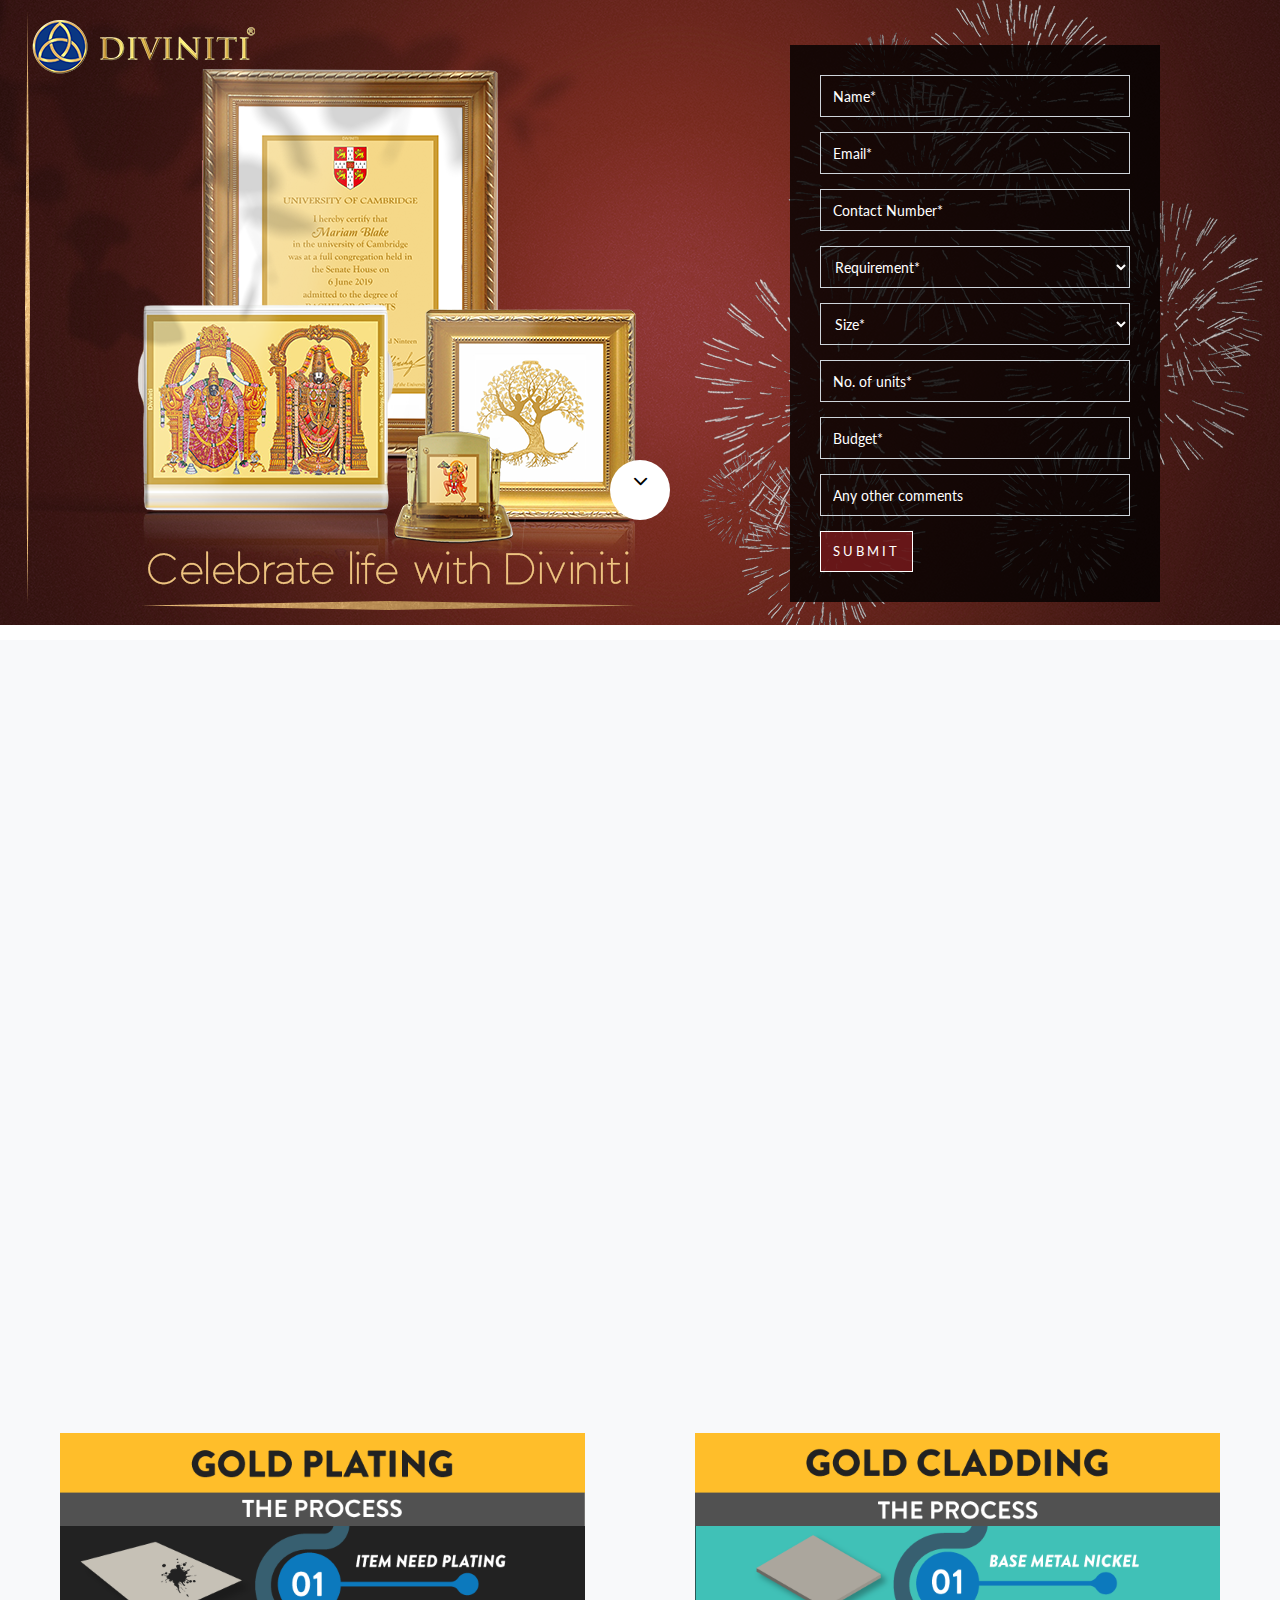
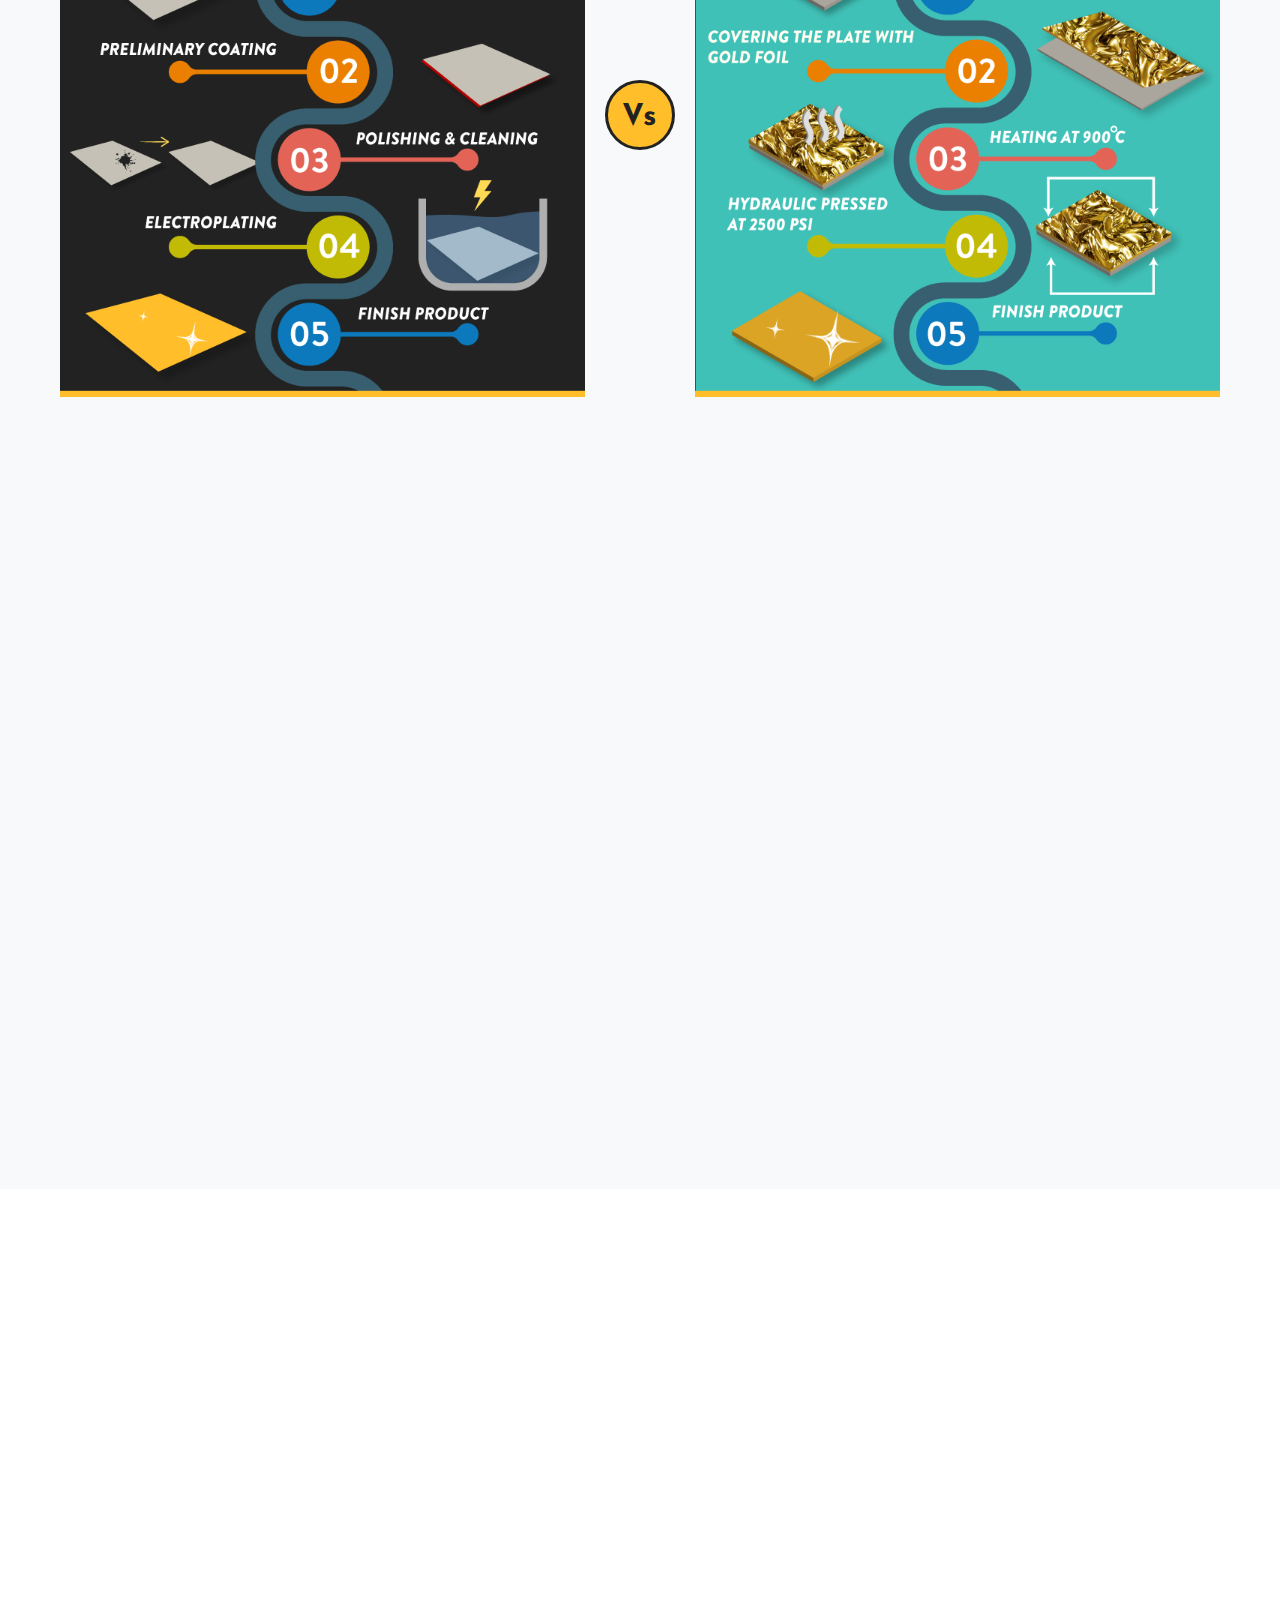
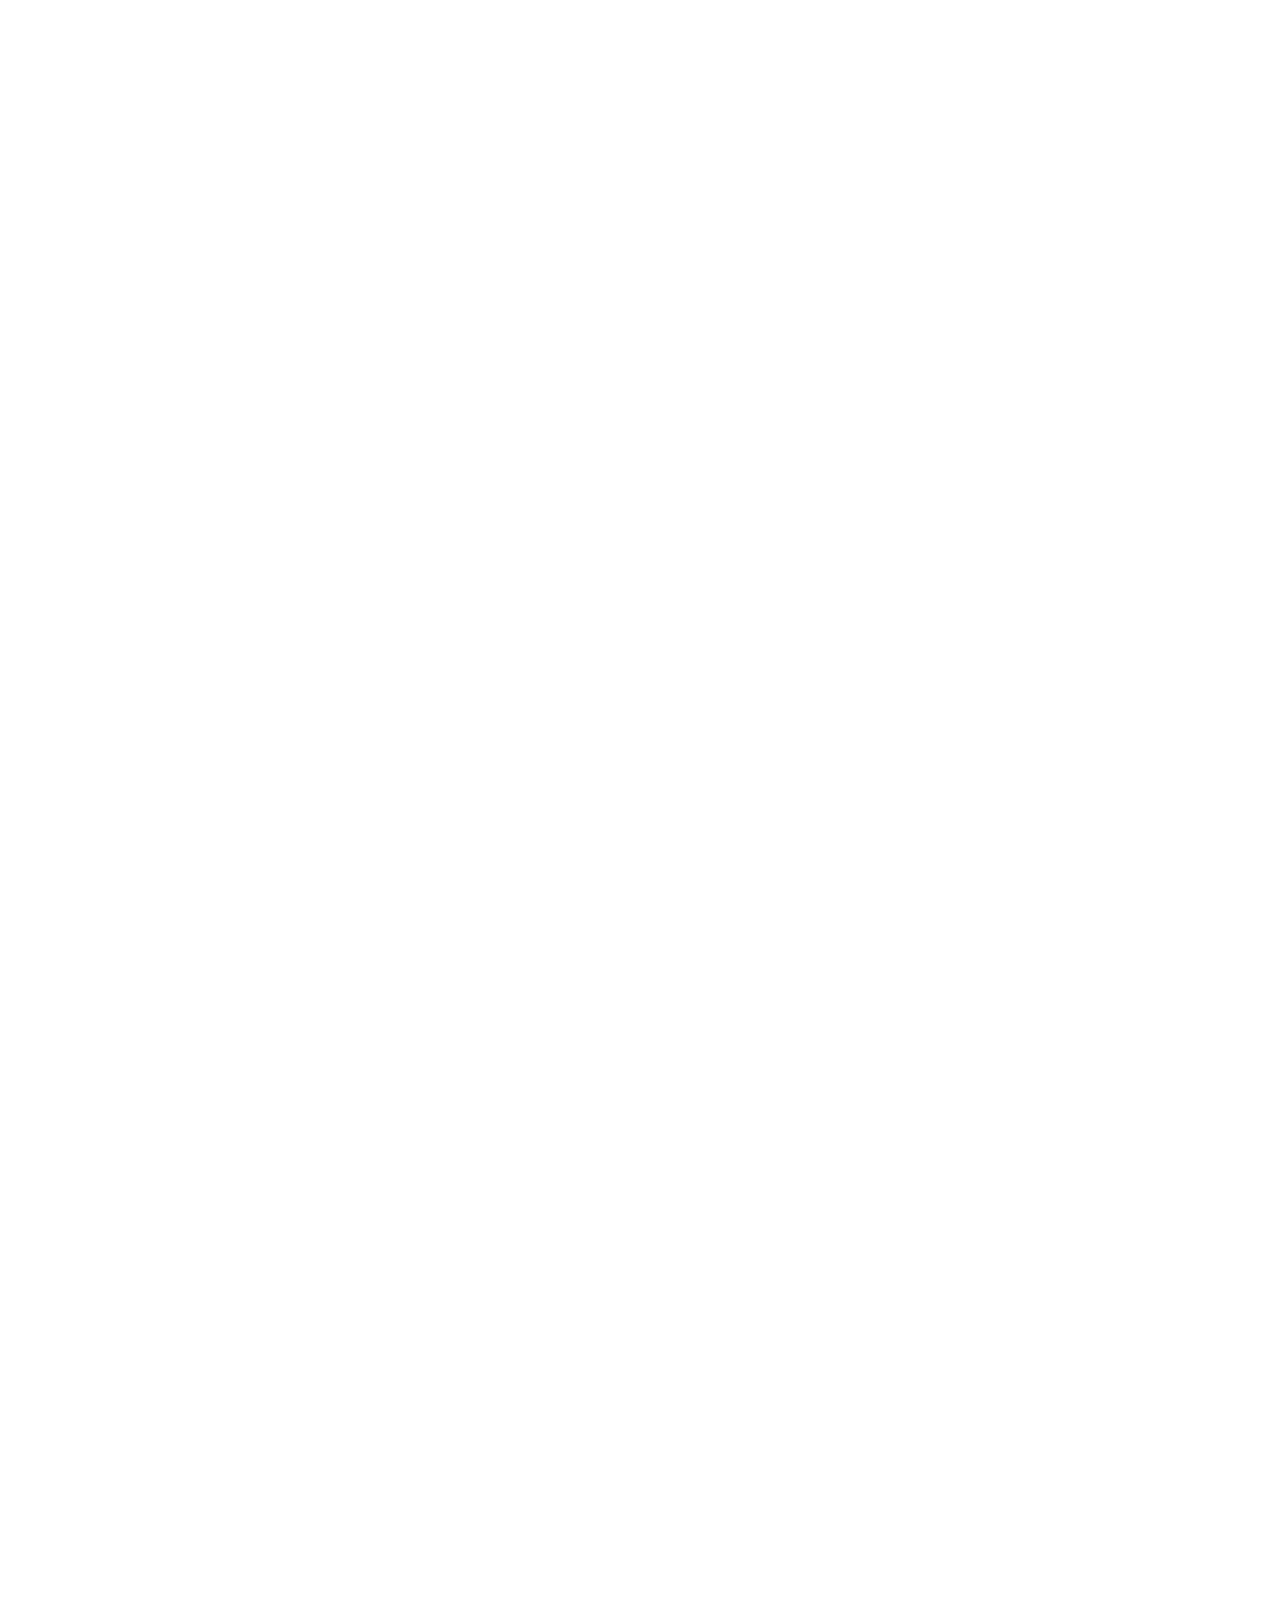
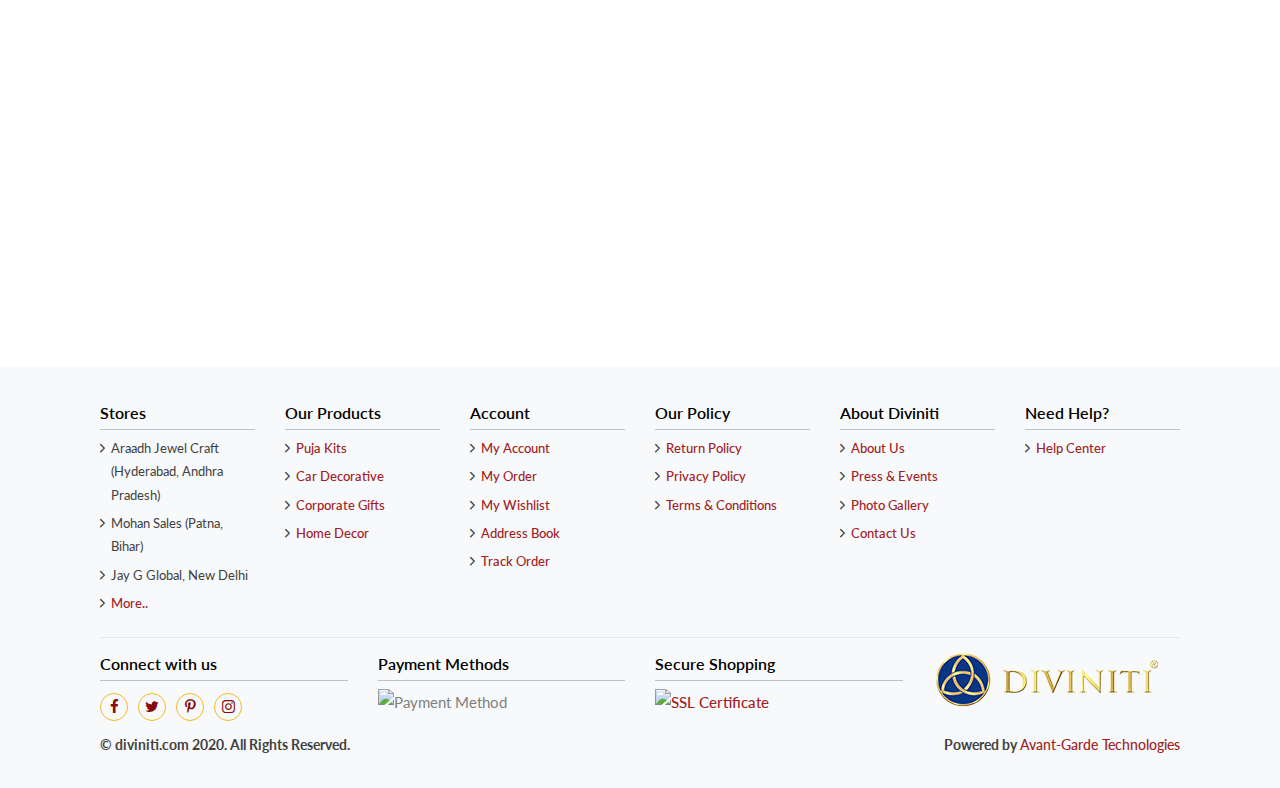
==== commit 1fef373a: "changes" ====
--- a/index.html
+++ b/index.html
@@ -7,8 +7,8 @@
     <meta charset="utf-8">
     <meta name="viewport" content="width=device-width, initial-scale=1, shrink-to-fit=no">
     <link href="https://fonts.googleapis.com/css?family=Lato:100,300,400,700,900" rel="stylesheet">
-    <link href="https://fonts.googleapis.com/css?family=Bowlby+One+SC&display=swap" rel="stylesheet">
     <link href="https://fonts.googleapis.com/css?family=Roboto+Condensed:300,400,700" rel="stylesheet">
+    <link href="https://fonts.googleapis.com/css?family=Josefin+Sans:700&display=swap" rel="stylesheet">
     <link rel="stylesheet" href="css/open-iconic-bootstrap.min.css">
     <link rel="stylesheet" href="css/animate.css">
     <link rel="stylesheet" href="css/owl.carousel.min.css">
@@ -109,12 +109,12 @@
     </div>
     
     <div class="goto-here"></div>
-    <section class="ftco-section ftco-product">
+    <section class="ftco-section ftco-product bg-light">
         <div class="container">
             <div class="row justify-content-center mb-3 pb-3">
                 <div class="col-md-12 heading-section text-center ftco-animate">
-                    <h1 class="big">Trophies</h1>
-                    <h2 class="mb-4">Trophies</h2>
+                    <h1 class="big">Wall Art</h1>
+                    <h2 class="mb-4">Wall Art</h2>
                 </div>
             </div>
             <div class="row">
@@ -122,44 +122,45 @@
                     <div class="product-slider owl-carousel ftco-animate">
                         <div class="item">
                             <div class="product">
-                                <a href="#" class="img-prod"><img class="img-fluid" src="images/trophies/trophies1.jpg" alt="Colorlib Template">
-                                </a>
-                                <div class="text pt-3 px-3">
-                                    <h3><a href="#">Young Woman Wearing Dress</a></h3>
-                                    <a href="#" class="add-to-cart"><span>Order Now<i class="ion-ios-add ml-1"></i></span></a>
-                                </div>
-                            </div>
-                        </div>
-                        <div class="item">
-                            <div class="product">
-                                <a href="#" class="img-prod"><img class="img-fluid" src="images/trophies/trophies2.jpg" alt="Colorlib Template"></a>
-                                <div class="text pt-3 px-3">
-                                    <h3><a href="#">Young Woman Wearing Dress</a></h3>
-                                    <a href="#" class="add-to-cart"><span>Order Now<i class="ion-ios-add ml-1"></i></span></a>
-                                </div>
-                            </div>
-                        </div>
-                        <div class="item">
-                            <div class="product">
-                                <a href="#" class="img-prod"><img class="img-fluid" src="images/trophies/trophies3.jpg" alt="Colorlib Template"></a>
-                                <div class="text pt-3 px-3">
-                                    <h3><a href="#">Young Woman Wearing Dress</a></h3>
-                                    <a href="#" class="add-to-cart"><span>Order Now<i class="ion-ios-add ml-1"></i></span></a>
-                                </div>
-                            </div>
-                        </div>
-                        <div class="item">
-                            <div class="product">
-                                <a href="#" class="img-prod"><img class="img-fluid" src="images/trophies/trophies4.jpg" alt="Colorlib Template"></a>
-                                <div class="text pt-3 px-3">
-                                    <h3><a href="#">Young Woman Wearing Dress</a></h3>
-                                    <a href="#" class="add-to-cart"><span>Order Now<i class="ion-ios-add ml-1"></i></span></a>
-                                </div>
-                            </div>
-                        </div>
-                        <div class="item">
-                            <div class="product">
-                                <a href="#" class="img-prod"><img src="images/trophies/trophies5.jpg" alt="Colorlib Template">
+                                <a href="#" class="img-prod"><img class="img-fluid" src="images/wallart/wallart1.jpg" alt="Colorlib Template">
+                            
+                                </a>
+                                <div class="text pt-3 px-3">
+                                    <h3><a href="#">Young Woman Wearing Dress</a></h3>
+                                    <a href="#" class="add-to-cart"><span>Order Now<i class="ion-ios-add ml-1"></i></span></a>
+                                </div>
+                            </div>
+                        </div>
+                        <div class="item">
+                            <div class="product">
+                                <a href="#" class="img-prod"><img class="img-fluid" src="images/wallart/wallart2.jpg" alt="Colorlib Template"></a>
+                                <div class="text pt-3 px-3">
+                                    <h3><a href="#">Young Woman Wearing Dress</a></h3>
+                                    <a href="#" class="add-to-cart"><span>Order Now<i class="ion-ios-add ml-1"></i></span></a>
+                                </div>
+                            </div>
+                        </div>
+                        <div class="item">
+                            <div class="product">
+                                <a href="#" class="img-prod"><img class="img-fluid" src="images/wallart/wallart3.jpg" alt="Colorlib Template"></a>
+                                <div class="text pt-3 px-3">
+                                    <h3><a href="#">Young Woman Wearing Dress</a></h3>
+                                    <a href="#" class="add-to-cart"><span>Order Now<i class="ion-ios-add ml-1"></i></span></a>
+                                </div>
+                            </div>
+                        </div>
+                        <div class="item">
+                            <div class="product">
+                                <a href="#" class="img-prod"><img class="img-fluid" src="images/wallart/wallart4.jpg" alt="Colorlib Template"></a>
+                                <div class="text pt-3 px-3">
+                                    <h3><a href="#">Young Woman Wearing Dress</a></h3>
+                                    <a href="#" class="add-to-cart"><span>Order Now<i class="ion-ios-add ml-1"></i></span></a>
+                                </div>
+                            </div>
+                        </div>
+                        <div class="item">
+                            <div class="product">
+                                <a href="#" class="img-prod"><img src="images/wallart/wallart5.jpg" alt="Colorlib Template">
                                    
                                 </a>
                                 <div class="text pt-3 px-3">
@@ -170,7 +171,7 @@
                         </div>
                         <div class="item">
                             <div class="product">
-                                <a href="#" class="img-prod"><img src="images/trophies/trophies6.jpg" alt="Colorlib Template"></a>
+                                <a href="#" class="img-prod"><img src="images/wallart/wallart6.jpg" alt="Colorlib Template"></a>
                                 <div class="text pt-3 px-3">
                                     <h3><a href="#">Young Woman Wearing Dress</a></h3>
                                     <a href="#" class="add-to-cart"><span>Order Now<i class="ion-ios-add ml-1"></i></span></a>
@@ -183,6 +184,7 @@
             </div>
         </div>
     </section>
+    
     <section class="ftco-section ftco-no-pb ftco-no-pt bg-light process">
         <div class="container-fluid">
             <div class="img-container">
@@ -340,81 +342,7 @@
             </div>
         </div>
     </section>
-    <section class="ftco-section ftco-product bg-light">
-        <div class="container">
-            <div class="row justify-content-center mb-3 pb-3">
-                <div class="col-md-12 heading-section text-center ftco-animate">
-                    <h1 class="big">Wall Art</h1>
-                    <h2 class="mb-4">Wall Art</h2>
-                </div>
-            </div>
-            <div class="row">
-                <div class="col-md-12">
-                    <div class="product-slider owl-carousel ftco-animate">
-                        <div class="item">
-                            <div class="product">
-                                <a href="#" class="img-prod"><img class="img-fluid" src="images/wallart/wallart1.jpg" alt="Colorlib Template">
-                                    <span class="status">30%</span>
-                                </a>
-                                <div class="text pt-3 px-3">
-                                    <h3><a href="#">Young Woman Wearing Dress</a></h3>
-                                    <a href="#" class="add-to-cart"><span>Order Now<i class="ion-ios-add ml-1"></i></span></a>
-                                </div>
-                            </div>
-                        </div>
-                        <div class="item">
-                            <div class="product">
-                                <a href="#" class="img-prod"><img class="img-fluid" src="images/wallart/wallart2.jpg" alt="Colorlib Template"></a>
-                                <div class="text pt-3 px-3">
-                                    <h3><a href="#">Young Woman Wearing Dress</a></h3>
-                                    <a href="#" class="add-to-cart"><span>Order Now<i class="ion-ios-add ml-1"></i></span></a>
-                                </div>
-                            </div>
-                        </div>
-                        <div class="item">
-                            <div class="product">
-                                <a href="#" class="img-prod"><img class="img-fluid" src="images/wallart/wallart3.jpg" alt="Colorlib Template"></a>
-                                <div class="text pt-3 px-3">
-                                    <h3><a href="#">Young Woman Wearing Dress</a></h3>
-                                    <a href="#" class="add-to-cart"><span>Order Now<i class="ion-ios-add ml-1"></i></span></a>
-                                </div>
-                            </div>
-                        </div>
-                        <div class="item">
-                            <div class="product">
-                                <a href="#" class="img-prod"><img class="img-fluid" src="images/wallart/wallart4.jpg" alt="Colorlib Template"></a>
-                                <div class="text pt-3 px-3">
-                                    <h3><a href="#">Young Woman Wearing Dress</a></h3>
-                                    <a href="#" class="add-to-cart"><span>Order Now<i class="ion-ios-add ml-1"></i></span></a>
-                                </div>
-                            </div>
-                        </div>
-                        <div class="item">
-                            <div class="product">
-                                <a href="#" class="img-prod"><img src="images/wallart/wallart5.jpg" alt="Colorlib Template">
-                                    <span class="status">30%</span>
-                                </a>
-                                <div class="text pt-3 px-3">
-                                    <h3><a href="#">Young Woman Wearing Dress</a></h3>
-                                    <a href="#" class="add-to-cart"><span>Order Now<i class="ion-ios-add ml-1"></i></span></a>
-                                </div>
-                            </div>
-                        </div>
-                        <div class="item">
-                            <div class="product">
-                                <a href="#" class="img-prod"><img src="images/wallart/wallart6.jpg" alt="Colorlib Template"></a>
-                                <div class="text pt-3 px-3">
-                                    <h3><a href="#">Young Woman Wearing Dress</a></h3>
-                                    <a href="#" class="add-to-cart"><span>Order Now<i class="ion-ios-add ml-1"></i></span></a>
-                                </div>
-                            </div>
-                        </div>
-                        
-                    </div>
-                </div>
-            </div>
-        </div>
-    </section>
+    
     <section class="ftco-section ftco-product">
         <div class="container">
             <div class="row justify-content-center mb-3 pb-3">
@@ -467,7 +395,7 @@
                         <div class="item">
                             <div class="product">
                                 <a href="#" class="img-prod"><img src="images/wallclocks/wallclock5.jpg" alt="Colorlib Template">
-                                    <span class="status">30%</span>
+                                    
                                 </a>
                                 <div class="text pt-3 px-3">
                                     <h3><a href="#">Young Woman Wearing Dress</a></h3>
@@ -484,6 +412,80 @@
                                 </div>
                             </div>
                         </div>
+                    </div>
+                </div>
+            </div>
+        </div>
+    </section>
+    <section class="ftco-section ftco-product">
+        <div class="container">
+            <div class="row justify-content-center mb-3 pb-3">
+                <div class="col-md-12 heading-section text-center ftco-animate">
+                    <h1 class="big">Trophies</h1>
+                    <h2 class="mb-4">Trophies</h2>
+                </div>
+            </div>
+            <div class="row">
+                <div class="col-md-12">
+                    <div class="product-slider owl-carousel ftco-animate">
+                        <div class="item">
+                            <div class="product">
+                                <a href="#" class="img-prod"><img class="img-fluid" src="images/trophies/trophies1.jpg" alt="Colorlib Template">
+                                </a>
+                                <div class="text pt-3 px-3">
+                                    <h3><a href="#">Young Woman Wearing Dress</a></h3>
+                                    <a href="#" class="add-to-cart"><span>Order Now<i class="ion-ios-add ml-1"></i></span></a>
+                                </div>
+                            </div>
+                        </div>
+                        <div class="item">
+                            <div class="product">
+                                <a href="#" class="img-prod"><img class="img-fluid" src="images/trophies/trophies2.jpg" alt="Colorlib Template"></a>
+                                <div class="text pt-3 px-3">
+                                    <h3><a href="#">Young Woman Wearing Dress</a></h3>
+                                    <a href="#" class="add-to-cart"><span>Order Now<i class="ion-ios-add ml-1"></i></span></a>
+                                </div>
+                            </div>
+                        </div>
+                        <div class="item">
+                            <div class="product">
+                                <a href="#" class="img-prod"><img class="img-fluid" src="images/trophies/trophies3.jpg" alt="Colorlib Template"></a>
+                                <div class="text pt-3 px-3">
+                                    <h3><a href="#">Young Woman Wearing Dress</a></h3>
+                                    <a href="#" class="add-to-cart"><span>Order Now<i class="ion-ios-add ml-1"></i></span></a>
+                                </div>
+                            </div>
+                        </div>
+                        <div class="item">
+                            <div class="product">
+                                <a href="#" class="img-prod"><img class="img-fluid" src="images/trophies/trophies4.jpg" alt="Colorlib Template"></a>
+                                <div class="text pt-3 px-3">
+                                    <h3><a href="#">Young Woman Wearing Dress</a></h3>
+                                    <a href="#" class="add-to-cart"><span>Order Now<i class="ion-ios-add ml-1"></i></span></a>
+                                </div>
+                            </div>
+                        </div>
+                        <div class="item">
+                            <div class="product">
+                                <a href="#" class="img-prod"><img src="images/trophies/trophies5.jpg" alt="Colorlib Template">
+                                   
+                                </a>
+                                <div class="text pt-3 px-3">
+                                    <h3><a href="#">Young Woman Wearing Dress</a></h3>
+                                    <a href="#" class="add-to-cart"><span>Order Now<i class="ion-ios-add ml-1"></i></span></a>
+                                </div>
+                            </div>
+                        </div>
+                        <div class="item">
+                            <div class="product">
+                                <a href="#" class="img-prod"><img src="images/trophies/trophies6.jpg" alt="Colorlib Template"></a>
+                                <div class="text pt-3 px-3">
+                                    <h3><a href="#">Young Woman Wearing Dress</a></h3>
+                                    <a href="#" class="add-to-cart"><span>Order Now<i class="ion-ios-add ml-1"></i></span></a>
+                                </div>
+                            </div>
+                        </div>
+                        
                     </div>
                 </div>
             </div>
--- a/css/style.css
+++ b/css/style.css
@@ -13254,12 +13254,13 @@
     align-self: center;
     justify-self: center;
     font-size: 30px;
-    letter-spacing: 4px;
+    letter-spacing: 2px;
     background: #ffbe2a;
+    border: 3px solid #222;
     border-radius: 50%;
     color: #222;
-    font-weight: bold;
-    font-family: 'Bowlby One SC', cursive;
+    font-weight: 900;
+    font-family: 'Josefin Sans', sans-serif;
 }
 
 @media screen and (min-width: 992px){
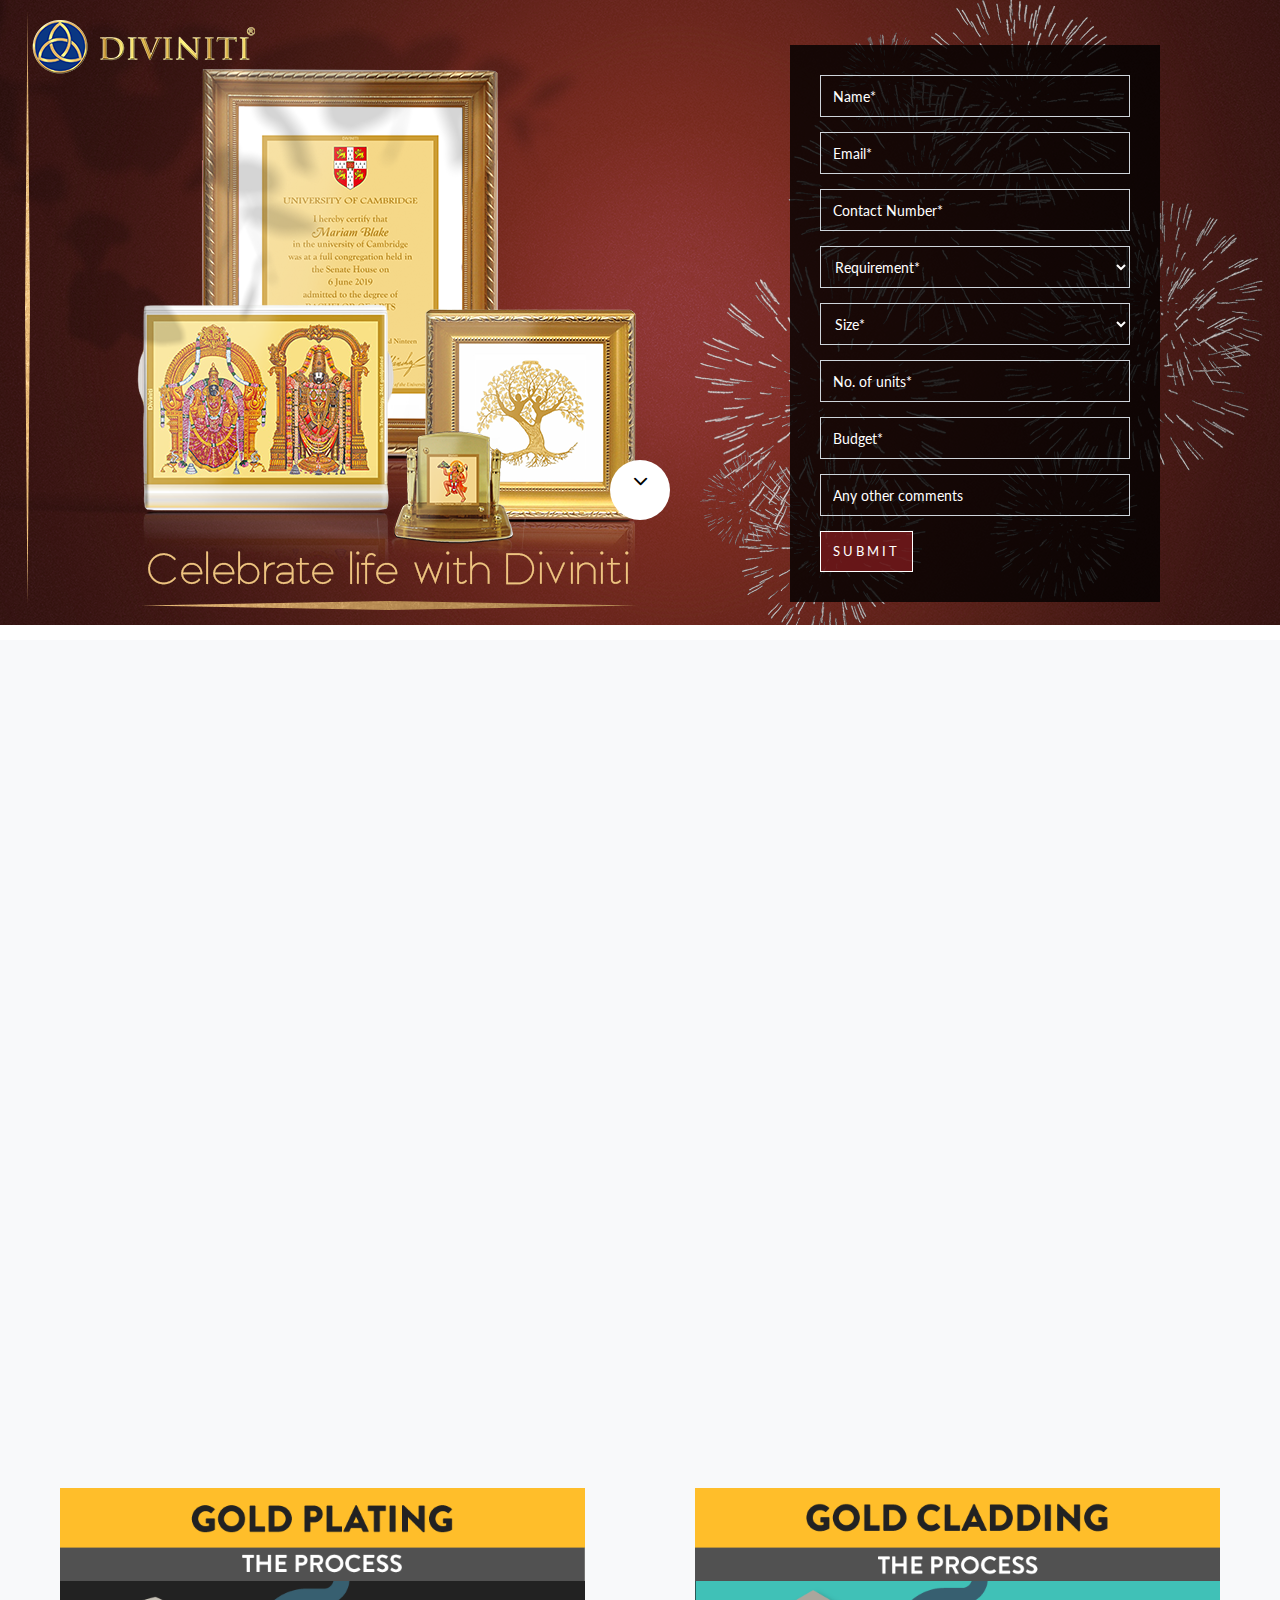
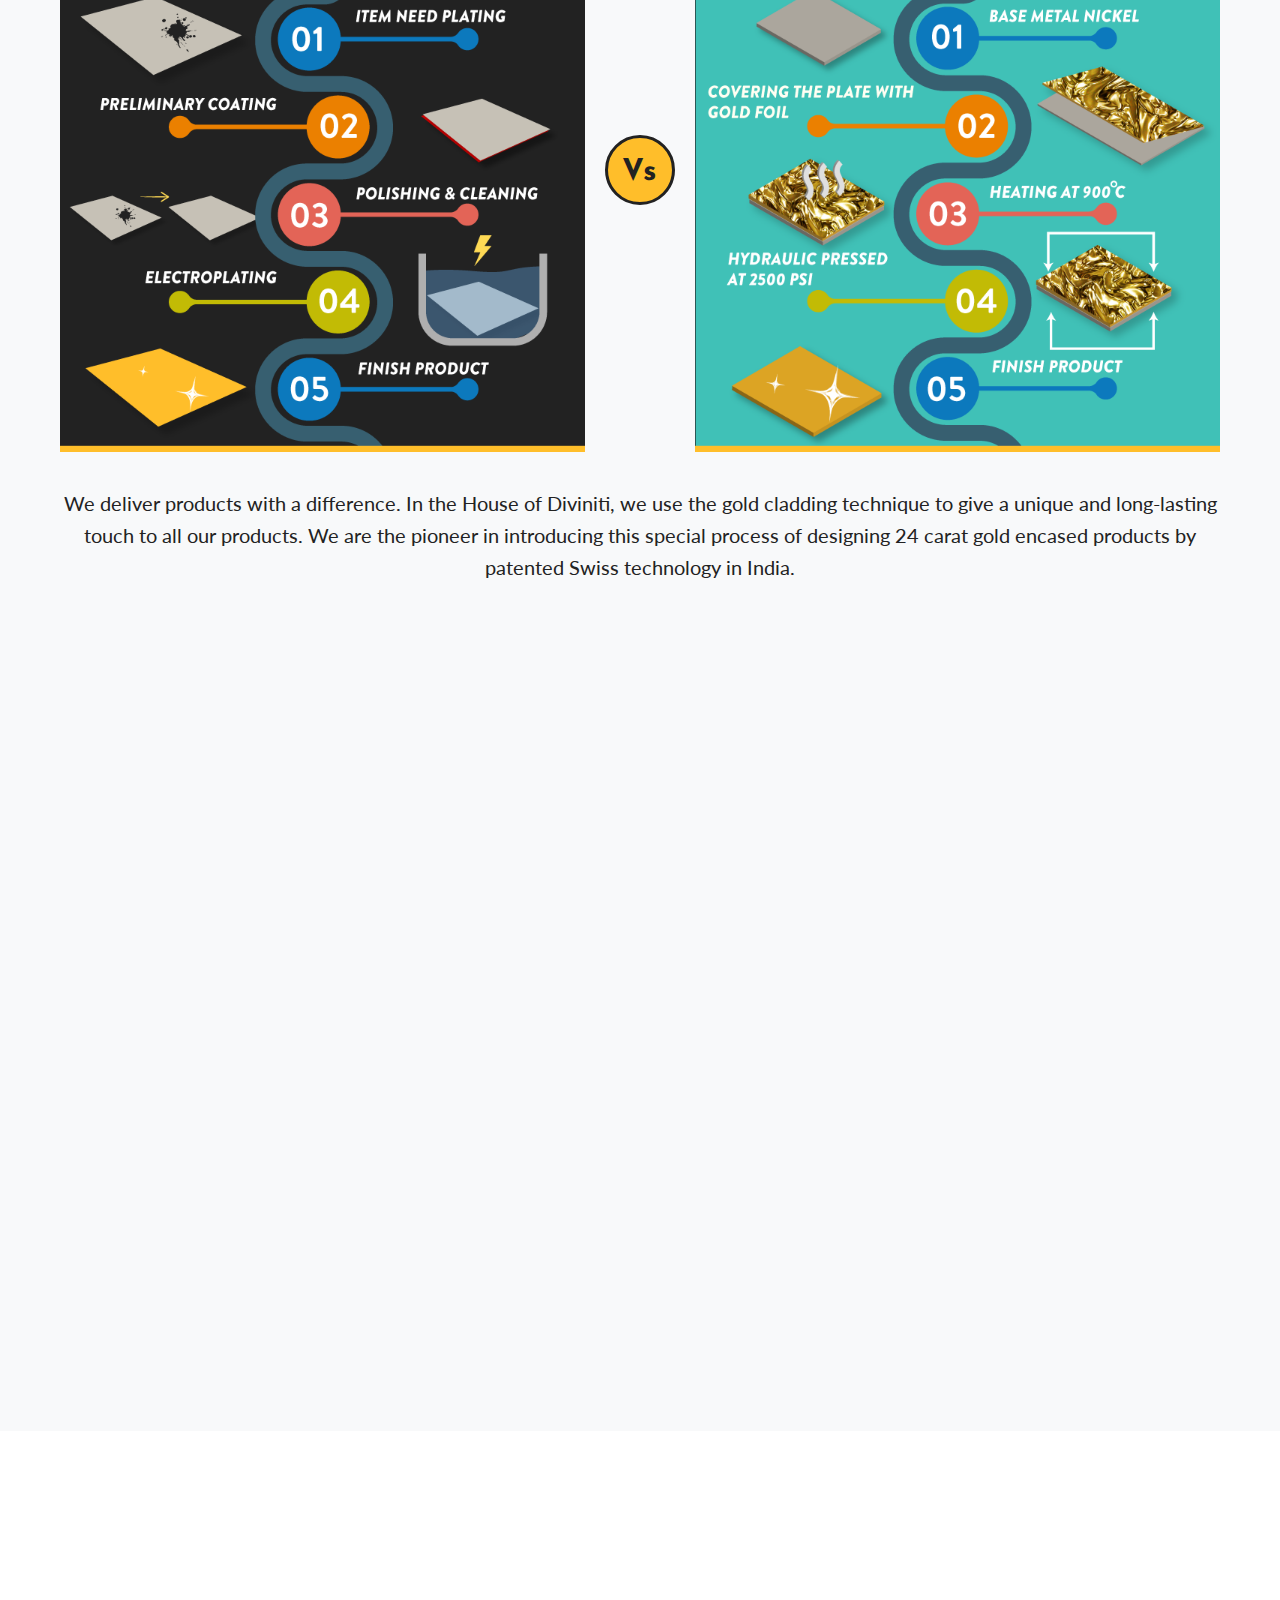
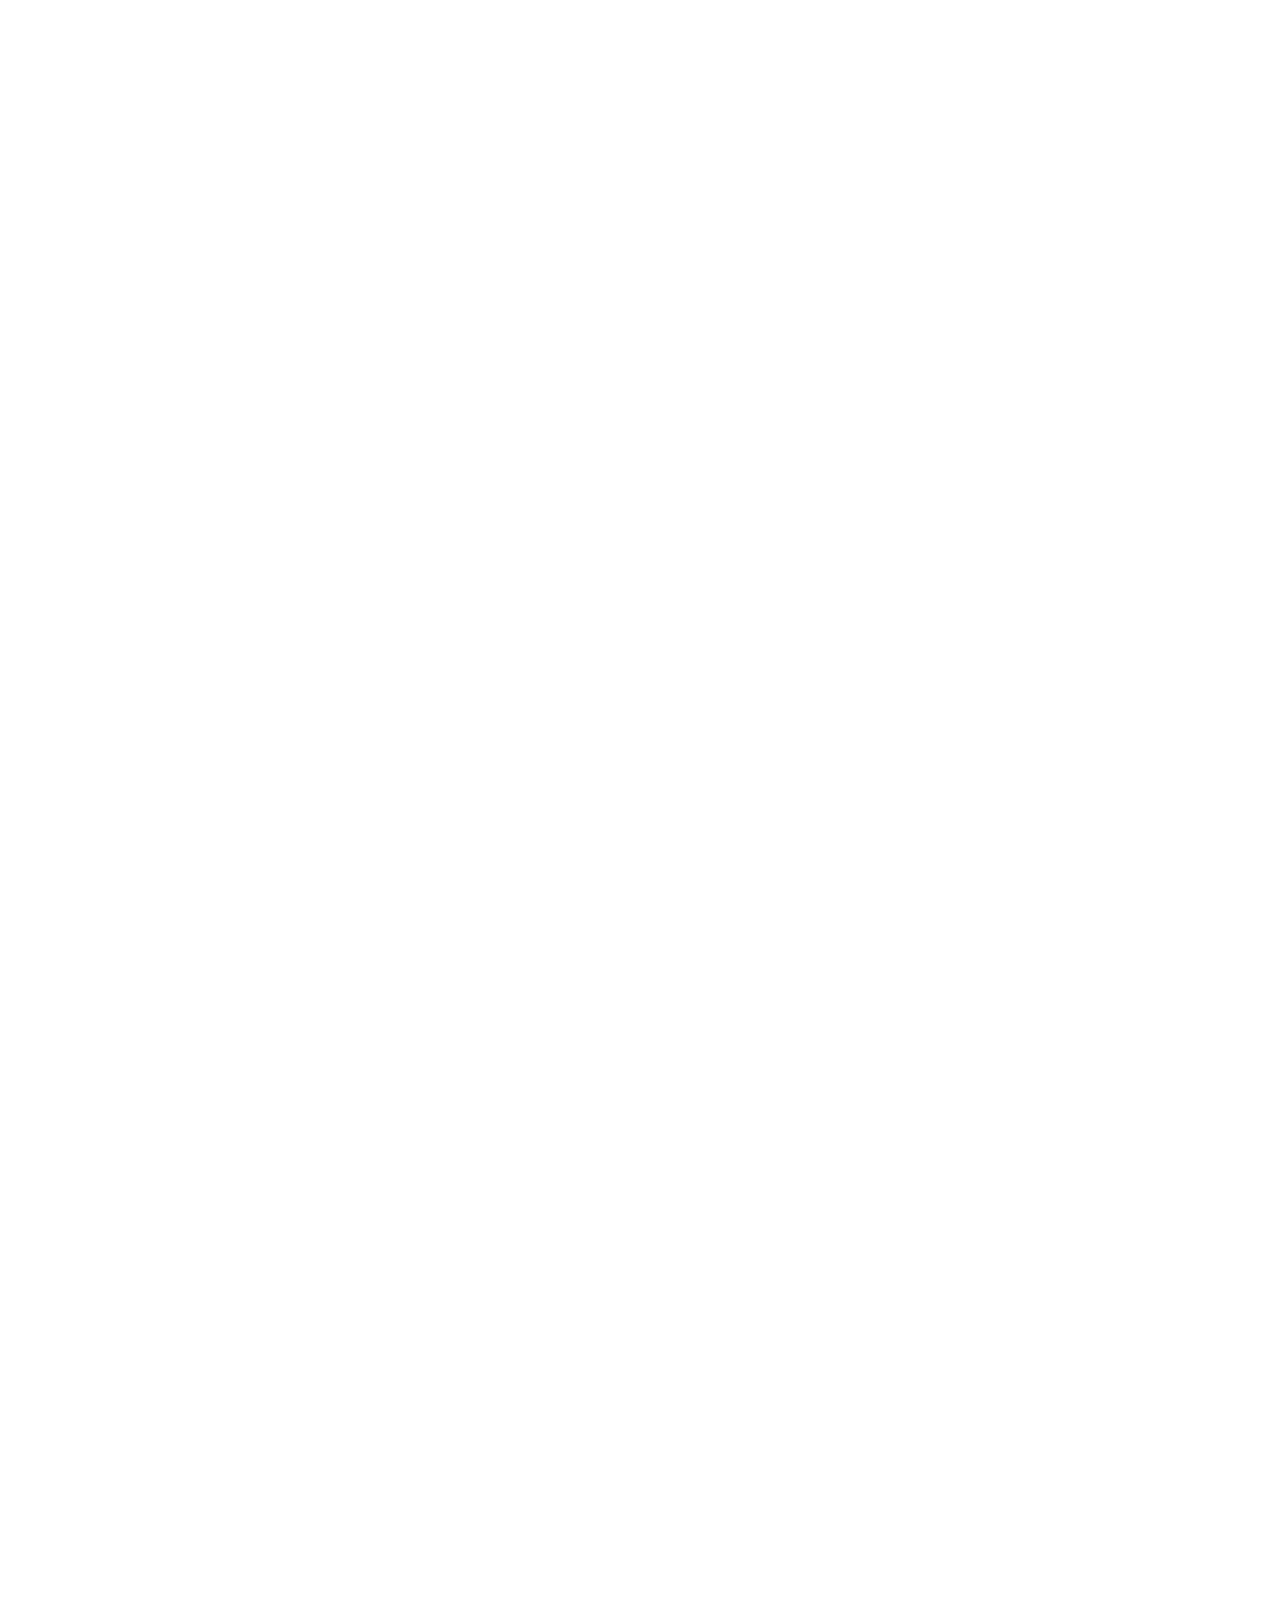
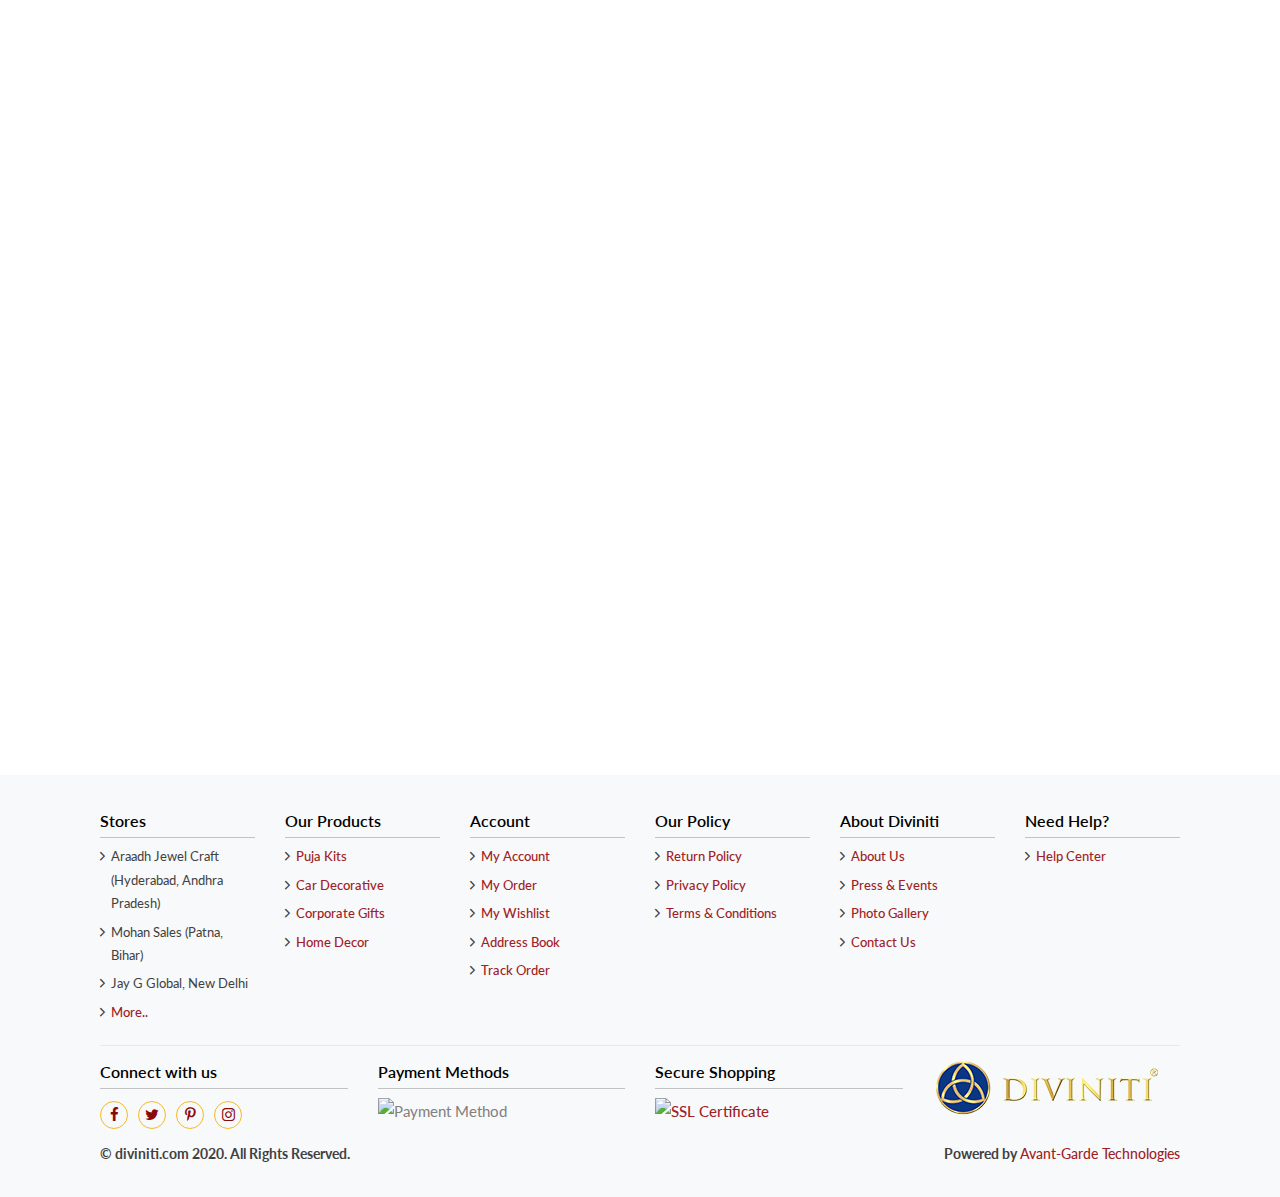
==== commit 6caf79d8: "changes" ====
--- a/index.html
+++ b/index.html
@@ -25,8 +25,6 @@
 </head>
 
 <body>
-   
-   
     <div class="hero-wrap">
         <div class="logo">
             <a class="navbar-brand" href="/">
@@ -107,7 +105,6 @@
             </div>
         </div>
     </div>
-    
     <div class="goto-here"></div>
     <section class="ftco-section ftco-product bg-light">
         <div class="container">
@@ -123,11 +120,13 @@
                         <div class="item">
                             <div class="product">
                                 <a href="#" class="img-prod"><img class="img-fluid" src="images/wallart/wallart1.jpg" alt="Colorlib Template">
-                            
-                                </a>
-                                <div class="text pt-3 px-3">
-                                    <h3><a href="#">Young Woman Wearing Dress</a></h3>
-                                    <a href="#" class="add-to-cart"><span>Order Now<i class="ion-ios-add ml-1"></i></span></a>
+                                </a>
+                                <div class="text pt-3 px-3">
+                                    <h3><a href="#">Wall Hanging DG Tree of Life</a></h3>
+                                    <div class="add-to-cart">
+                                        <a href="https://www.diviniti.com/">Buy Now<i class="ion-ios-add ml-1"></i></a>
+                                        <a href="#">Bulk Order</a>
+                                    </div>
                                 </div>
                             </div>
                         </div>
@@ -135,8 +134,13 @@
                             <div class="product">
                                 <a href="#" class="img-prod"><img class="img-fluid" src="images/wallart/wallart2.jpg" alt="Colorlib Template"></a>
                                 <div class="text pt-3 px-3">
-                                    <h3><a href="#">Young Woman Wearing Dress</a></h3>
-                                    <a href="#" class="add-to-cart"><span>Order Now<i class="ion-ios-add ml-1"></i></span></a>
+                                    <h3><a href="#">DG Frame Swan Wall Art</a></h3>
+                                    <!-- <a href="#" class="add-to-cart"><span>Buy Now<i class="ion-ios-add ml-1"></i></span>
+                                        <span>Bulk Order</span></a> -->
+                                    <div class="add-to-cart">
+                                        <a href="https://www.diviniti.com/">Buy Now<i class="ion-ios-add ml-1"></i></a>
+                                        <a href="#">Bulk Order</a>
+                                    </div>
                                 </div>
                             </div>
                         </div>
@@ -144,8 +148,11 @@
                             <div class="product">
                                 <a href="#" class="img-prod"><img class="img-fluid" src="images/wallart/wallart3.jpg" alt="Colorlib Template"></a>
                                 <div class="text pt-3 px-3">
-                                    <h3><a href="#">Young Woman Wearing Dress</a></h3>
-                                    <a href="#" class="add-to-cart"><span>Order Now<i class="ion-ios-add ml-1"></i></span></a>
+                                    <h3><a href="#">DG Frame Wall Art</a></h3>
+                                    <div class="add-to-cart">
+                                        <a href="https://www.diviniti.com/">Buy Now<i class="ion-ios-add ml-1"></i></a>
+                                        <a href="#">Bulk Order</a>
+                                    </div>
                                 </div>
                             </div>
                         </div>
@@ -153,19 +160,24 @@
                             <div class="product">
                                 <a href="#" class="img-prod"><img class="img-fluid" src="images/wallart/wallart4.jpg" alt="Colorlib Template"></a>
                                 <div class="text pt-3 px-3">
-                                    <h3><a href="#">Young Woman Wearing Dress</a></h3>
-                                    <a href="#" class="add-to-cart"><span>Order Now<i class="ion-ios-add ml-1"></i></span></a>
+                                    <h3><a href="#">DG Frame Classic Gold Ganesha</a></h3>
+                                    <div class="add-to-cart">
+                                        <a href="https://www.diviniti.com/">Buy Now<i class="ion-ios-add ml-1"></i></a>
+                                        <a href="#">Bulk Order</a>
+                                    </div>
                                 </div>
                             </div>
                         </div>
                         <div class="item">
                             <div class="product">
                                 <a href="#" class="img-prod"><img src="images/wallart/wallart5.jpg" alt="Colorlib Template">
-                                   
-                                </a>
-                                <div class="text pt-3 px-3">
-                                    <h3><a href="#">Young Woman Wearing Dress</a></h3>
-                                    <a href="#" class="add-to-cart"><span>Order Now<i class="ion-ios-add ml-1"></i></span></a>
+                                </a>
+                                <div class="text pt-3 px-3">
+                                    <h3><a href="#">DG Frame Marriage Photo</a></h3>
+                                    <div class="add-to-cart">
+                                        <a href="https://www.diviniti.com/">Buy Now<i class="ion-ios-add ml-1"></i></a>
+                                        <a href="#">Bulk Order</a>
+                                    </div>
                                 </div>
                             </div>
                         </div>
@@ -173,24 +185,30 @@
                             <div class="product">
                                 <a href="#" class="img-prod"><img src="images/wallart/wallart6.jpg" alt="Colorlib Template"></a>
                                 <div class="text pt-3 px-3">
-                                    <h3><a href="#">Young Woman Wearing Dress</a></h3>
-                                    <a href="#" class="add-to-cart"><span>Order Now<i class="ion-ios-add ml-1"></i></span></a>
-                                </div>
-                            </div>
-                        </div>
-                        
+                                    <h3><a href="#">DG Frame Classic Rectangular Taj Mahal</a></h3>
+                                    <div class="add-to-cart">
+                                        <a href="https://www.diviniti.com/">Buy Now<i class="ion-ios-add ml-1"></i></a>
+                                        <a href="#">Bulk Order</a>
+                                    </div>
+                                </div>
+                            </div>
+                        </div>
                     </div>
                 </div>
             </div>
         </div>
     </section>
-    
     <section class="ftco-section ftco-no-pb ftco-no-pt bg-light process">
         <div class="container-fluid">
             <div class="img-container">
                 <div class="one"><img src="images/goldplating.png"></div>
                 <div class="text">Vs</div>
                 <div class="two"><img src="images/goldcladding.png"></div>
+            </div>
+            <div class="process-text">
+                <p>We deliver products with a difference.
+                    In the House of Diviniti, we use the gold cladding technique to give a unique and long-lasting touch to all our products. We are the pioneer in introducing this special process of designing 24 carat gold encased products by patented Swiss technology in India.
+                </p>
             </div>
         </div>
     </section>
@@ -208,11 +226,13 @@
                         <div class="item">
                             <div class="product">
                                 <a href="#" class="img-prod"><img class="img-fluid" src="images/certificates/certificate1.jpg" alt="Colorlib Template">
-                                    
-                                </a>
-                                <div class="text pt-3 px-3">
-                                    <h3><a href="#">Young Woman Wearing Dress</a></h3>
-                                    <a href="#" class="add-to-cart"><span>Order Now<i class="ion-ios-add ml-1"></i></span></a>
+                                </a>
+                                <div class="text pt-3 px-3">
+                                    <h3><a href="#">DG Golden University Certificate</a></h3>
+                                    <div class="add-to-cart">
+                                        <a href="https://www.diviniti.com/">Buy Now<i class="ion-ios-add ml-1"></i></a>
+                                        <a href="#">Bulk Order</a>
+                                    </div>
                                 </div>
                             </div>
                         </div>
@@ -220,8 +240,11 @@
                             <div class="product">
                                 <a href="#" class="img-prod"><img class="img-fluid" src="images/certificates/certificate2.jpg" alt="Colorlib Template"></a>
                                 <div class="text pt-3 px-3">
-                                    <h3><a href="#">Young Woman Wearing Dress</a></h3>
-                                    <a href="#" class="add-to-cart"><span>Order Now<i class="ion-ios-add ml-1"></i></span></a>
+                                    <h3><a href="#">MDF Frame ISRM Certificate</a></h3>
+                                    <div class="add-to-cart">
+                                        <a href="https://www.diviniti.com/">Buy Now<i class="ion-ios-add ml-1"></i></a>
+                                        <a href="#">Bulk Order</a>
+                                    </div>
                                 </div>
                             </div>
                         </div>
@@ -229,8 +252,11 @@
                             <div class="product">
                                 <a href="#" class="img-prod"><img class="img-fluid" src="images/certificates/certificate3.jpg" alt="Colorlib Template"></a>
                                 <div class="text pt-3 px-3">
-                                    <h3><a href="#">Young Woman Wearing Dress</a></h3>
-                                    <a href="#" class="add-to-cart"><span>Order Now<i class="ion-ios-add ml-1"></i></span></a>
+                                    <h3><a href="#">DG Golden University Certificate</a></h3>
+                                    <div class="add-to-cart">
+                                        <a href="https://www.diviniti.com/">Buy Now<i class="ion-ios-add ml-1"></i></a>
+                                        <a href="#">Bulk Order</a>
+                                    </div>
                                 </div>
                             </div>
                         </div>
@@ -238,19 +264,24 @@
                             <div class="product">
                                 <a href="#" class="img-prod"><img class="img-fluid" src="images/certificates/certificate4.jpg" alt="Colorlib Template"></a>
                                 <div class="text pt-3 px-3">
-                                    <h3><a href="#">Young Woman Wearing Dress</a></h3>
-                                    <a href="#" class="add-to-cart"><span>Order Now<i class="ion-ios-add ml-1"></i></span></a>
+                                    <h3><a href="#">DG Brown Frame Certificate </a></h3>
+                                    <div class="add-to-cart">
+                                        <a href="https://www.diviniti.com/">Buy Now<i class="ion-ios-add ml-1"></i></a>
+                                        <a href="#">Bulk Order</a>
+                                    </div>
                                 </div>
                             </div>
                         </div>
                         <div class="item">
                             <div class="product">
                                 <a href="#" class="img-prod"><img src="images/certificates/certificate5.jpg" alt="Colorlib Template">
-                                   
-                                </a>
-                                <div class="text pt-3 px-3">
-                                    <h3><a href="#">Young Woman Wearing Dress</a></h3>
-                                    <a href="#" class="add-to-cart"><span>Order Now<i class="ion-ios-add ml-1"></i></span></a>
+                                </a>
+                                <div class="text pt-3 px-3">
+                                    <h3><a href="#">MDF Frame Kohler Certificate</a></h3>
+                                    <div class="add-to-cart">
+                                        <a href="https://www.diviniti.com/">Buy Now<i class="ion-ios-add ml-1"></i></a>
+                                        <a href="#">Bulk Order</a>
+                                    </div>
                                 </div>
                             </div>
                         </div>
@@ -258,8 +289,11 @@
                             <div class="product">
                                 <a href="#" class="img-prod"><img src="images/certificates/certificate6.jpg" alt="Colorlib Template"></a>
                                 <div class="text pt-3 px-3">
-                                    <h3><a href="#">Young Woman Wearing Dress</a></h3>
-                                    <a href="#" class="add-to-cart"><span>Order Now<i class="ion-ios-add ml-1"></i></span></a>
+                                    <h3><a href="#">MDF Appreciation Certificate</a></h3>
+                                    <div class="add-to-cart">
+                                        <a href="https://www.diviniti.com/">Buy Now<i class="ion-ios-add ml-1"></i></a>
+                                        <a href="#">Bulk Order</a>
+                                    </div>
                                 </div>
                             </div>
                         </div>
@@ -282,11 +316,13 @@
                         <div class="item">
                             <div class="product">
                                 <a href="#" class="img-prod"><img class="img-fluid" src="images/carframes/carframes1.jpg" alt="Colorlib Template">
-                                   
-                                </a>
-                                <div class="text pt-3 px-3">
-                                    <h3><a href="#">Young Woman Wearing Dress</a></h3>
-                                    <a href="#" class="add-to-cart"><span>Order Now<i class="ion-ios-add ml-1"></i></span></a>
+                                </a>
+                                <div class="text pt-3 px-3">
+                                    <h3><a href="#">ACF Classic Square Ganesha</a></h3>
+                                    <div class="add-to-cart">
+                                        <a href="https://www.diviniti.com/">Buy Now<i class="ion-ios-add ml-1"></i></a>
+                                        <a href="#">Bulk Order</a>
+                                    </div>
                                 </div>
                             </div>
                         </div>
@@ -294,8 +330,11 @@
                             <div class="product">
                                 <a href="#" class="img-prod"><img class="img-fluid" src="images/carframes/carframes2.jpg" alt="Colorlib Template"></a>
                                 <div class="text pt-3 px-3">
-                                    <h3><a href="#">Young Woman Wearing Dress</a></h3>
-                                    <a href="#" class="add-to-cart"><span>Order Now<i class="ion-ios-add ml-1"></i></span></a>
+                                    <h3><a href="#">MDF Classic Square Vishvakarma</a></h3>
+                                    <div class="add-to-cart">
+                                        <a href="https://www.diviniti.com/">Buy Now<i class="ion-ios-add ml-1"></i></a>
+                                        <a href="#">Bulk Order</a>
+                                    </div>
                                 </div>
                             </div>
                         </div>
@@ -303,8 +342,11 @@
                             <div class="product">
                                 <a href="#" class="img-prod"><img class="img-fluid" src="images/carframes/carframes3.jpg" alt="Colorlib Template"></a>
                                 <div class="text pt-3 px-3">
-                                    <h3><a href="#">Young Woman Wearing Dress</a></h3>
-                                    <a href="#" class="add-to-cart"><span>Order Now<i class="ion-ios-add ml-1"></i></span></a>
+                                    <h3><a href="#">ACF Classic Square Sai Baba</a></h3>
+                                    <div class="add-to-cart">
+                                        <a href="https://www.diviniti.com/">Buy Now<i class="ion-ios-add ml-1"></i></a>
+                                        <a href="#">Bulk Order</a>
+                                    </div>
                                 </div>
                             </div>
                         </div>
@@ -312,19 +354,24 @@
                             <div class="product">
                                 <a href="#" class="img-prod"><img class="img-fluid" src="images/carframes/carframes4.jpg" alt="Colorlib Template"></a>
                                 <div class="text pt-3 px-3">
-                                    <h3><a href="#">Young Woman Wearing Dress</a></h3>
-                                    <a href="#" class="add-to-cart"><span>Order Now<i class="ion-ios-add ml-1"></i></span></a>
+                                    <h3><a href="#">Ceramic Ganesha</a></h3>
+                                    <div class="add-to-cart">
+                                        <a href="https://www.diviniti.com/">Buy Now<i class="ion-ios-add ml-1"></i></a>
+                                        <a href="#">Bulk Order</a>
+                                    </div>
                                 </div>
                             </div>
                         </div>
                         <div class="item">
                             <div class="product">
                                 <a href="#" class="img-prod"><img src="images/carframes/carframes5.jpg" alt="Colorlib Template">
-                                    
-                                </a>
-                                <div class="text pt-3 px-3">
-                                    <h3><a href="#">Young Woman Wearing Dress</a></h3>
-                                    <a href="#" class="add-to-cart"><span>Order Now<i class="ion-ios-add ml-1"></i></span></a>
+                                </a>
+                                <div class="text pt-3 px-3">
+                                    <h3><a href="#">WPCF Classic Circular Shiv Ji</a></h3>
+                                    <div class="add-to-cart">
+                                        <a href="https://www.diviniti.com/">Buy Now<i class="ion-ios-add ml-1"></i></a>
+                                        <a href="#">Bulk Order</a>
+                                    </div>
                                 </div>
                             </div>
                         </div>
@@ -332,8 +379,11 @@
                             <div class="product">
                                 <a href="#" class="img-prod"><img src="images/carframes/carframes6.jpg" alt="Colorlib Template"></a>
                                 <div class="text pt-3 px-3">
-                                    <h3><a href="#">Young Woman Wearing Dress</a></h3>
-                                    <a href="#" class="add-to-cart"><span>Order Now<i class="ion-ios-add ml-1"></i></span></a>
+                                    <h3><a href="#">MCF Classic Circular Ram Ji</a></h3>
+                                    <div class="add-to-cart">
+                                        <a href="https://www.diviniti.com/">Buy Now<i class="ion-ios-add ml-1"></i></a>
+                                        <a href="#">Bulk Order</a>
+                                    </div>
                                 </div>
                             </div>
                         </div>
@@ -342,7 +392,6 @@
             </div>
         </div>
     </section>
-    
     <section class="ftco-section ftco-product">
         <div class="container">
             <div class="row justify-content-center mb-3 pb-3">
@@ -357,11 +406,13 @@
                         <div class="item">
                             <div class="product">
                                 <a href="#" class="img-prod"><img class="img-fluid" src="images/wallclocks/wallclock1.jpg" alt="Colorlib Template">
-                                
-                                </a>
-                                <div class="text pt-3 px-3">
-                                    <h3><a href="#">Young Woman Wearing Dress</a></h3>
-                                    <a href="#" class="add-to-cart"><span>Order Now<i class="ion-ios-add ml-1"></i></span></a>
+                                </a>
+                                <div class="text pt-3 px-3">
+                                    <h3><a href="#">Wall Clock Brown Round Numeric Sun</a></h3>
+                                    <div class="add-to-cart">
+                                        <a href="https://www.diviniti.com/">Buy Now<i class="ion-ios-add ml-1"></i></a>
+                                        <a href="#">Bulk Order</a>
+                                    </div>
                                 </div>
                             </div>
                         </div>
@@ -369,8 +420,11 @@
                             <div class="product">
                                 <a href="#" class="img-prod"><img class="img-fluid" src="images/wallclocks/wallclock2.jpg" alt="Colorlib Template"></a>
                                 <div class="text pt-3 px-3">
-                                    <h3><a href="#">Young Woman Wearing Dress</a></h3>
-                                    <a href="#" class="add-to-cart"><span>Order Now<i class="ion-ios-add ml-1"></i></span></a>
+                                    <h3><a href="#">Wall Clock Brown Round Numeric</a></h3>
+                                    <div class="add-to-cart">
+                                        <a href="https://www.diviniti.com/">Buy Now<i class="ion-ios-add ml-1"></i></a>
+                                        <a href="#">Bulk Order</a>
+                                    </div>
                                 </div>
                             </div>
                         </div>
@@ -378,8 +432,11 @@
                             <div class="product">
                                 <a href="#" class="img-prod"><img class="img-fluid" src="images/wallclocks/wallclock3.jpg" alt="Colorlib Template"></a>
                                 <div class="text pt-3 px-3">
-                                    <h3><a href="#">Young Woman Wearing Dress</a></h3>
-                                    <a href="#" class="add-to-cart"><span>Order Now<i class="ion-ios-add ml-1"></i></span></a>
+                                    <h3><a href="#">Wall Clock Silver Round Numeric</a></h3>
+                                    <div class="add-to-cart">
+                                        <a href="https://www.diviniti.com/">Buy Now<i class="ion-ios-add ml-1"></i></a>
+                                        <a href="#">Bulk Order</a>
+                                    </div>
                                 </div>
                             </div>
                         </div>
@@ -387,19 +444,24 @@
                             <div class="product">
                                 <a href="#" class="img-prod"><img class="img-fluid" src="images/wallclocks/wallclock4.jpg" alt="Colorlib Template"></a>
                                 <div class="text pt-3 px-3">
-                                    <h3><a href="#">Young Woman Wearing Dress</a></h3>
-                                    <a href="#" class="add-to-cart"><span>Order Now<i class="ion-ios-add ml-1"></i></span></a>
+                                    <h3><a href="#">Wall Clock Gold Round Numeric</a></h3>
+                                    <div class="add-to-cart">
+                                        <a href="https://www.diviniti.com/">Buy Now<i class="ion-ios-add ml-1"></i></a>
+                                        <a href="#">Bulk Order</a>
+                                    </div>
                                 </div>
                             </div>
                         </div>
                         <div class="item">
                             <div class="product">
                                 <a href="#" class="img-prod"><img src="images/wallclocks/wallclock5.jpg" alt="Colorlib Template">
-                                    
-                                </a>
-                                <div class="text pt-3 px-3">
-                                    <h3><a href="#">Young Woman Wearing Dress</a></h3>
-                                    <a href="#" class="add-to-cart"><span>Order Now<i class="ion-ios-add ml-1"></i></span></a>
+                                </a>
+                                <div class="text pt-3 px-3">
+                                    <h3><a href="#">Wall Clock Brown Round Numeric Tree of Life</a></h3>
+                                    <div class="add-to-cart">
+                                        <a href="https://www.diviniti.com/">Buy Now<i class="ion-ios-add ml-1"></i></a>
+                                        <a href="#">Bulk Order</a>
+                                    </div>
                                 </div>
                             </div>
                         </div>
@@ -407,8 +469,11 @@
                             <div class="product">
                                 <a href="#" class="img-prod"><img src="images/wallclocks/wallclock6.jpg" alt="Colorlib Template"></a>
                                 <div class="text pt-3 px-3">
-                                    <h3><a href="#">Young Woman Wearing Dress</a></h3>
-                                    <a href="#" class="add-to-cart"><span>Order Now<i class="ion-ios-add ml-1"></i></span></a>
+                                    <h3><a href="#">Wall Clock Brown Round Designer Numeric</a></h3>
+                                    <div class="add-to-cart">
+                                        <a href="https://www.diviniti.com/">Buy Now<i class="ion-ios-add ml-1"></i></a>
+                                        <a href="#">Bulk Order</a>
+                                    </div>
                                 </div>
                             </div>
                         </div>
@@ -433,8 +498,11 @@
                                 <a href="#" class="img-prod"><img class="img-fluid" src="images/trophies/trophies1.jpg" alt="Colorlib Template">
                                 </a>
                                 <div class="text pt-3 px-3">
-                                    <h3><a href="#">Young Woman Wearing Dress</a></h3>
-                                    <a href="#" class="add-to-cart"><span>Order Now<i class="ion-ios-add ml-1"></i></span></a>
+                                    <h3><a href="#">MDF Trophy ISSH</a></h3>
+                                    <div class="add-to-cart">
+                                        <a href="https://www.diviniti.com/">Buy Now<i class="ion-ios-add ml-1"></i></a>
+                                        <a href="#">Bulk Order</a>
+                                    </div>
                                 </div>
                             </div>
                         </div>
@@ -442,8 +510,11 @@
                             <div class="product">
                                 <a href="#" class="img-prod"><img class="img-fluid" src="images/trophies/trophies2.jpg" alt="Colorlib Template"></a>
                                 <div class="text pt-3 px-3">
-                                    <h3><a href="#">Young Woman Wearing Dress</a></h3>
-                                    <a href="#" class="add-to-cart"><span>Order Now<i class="ion-ios-add ml-1"></i></span></a>
+                                    <h3><a href="#">MDF Trophy Golf Tournament</a></h3>
+                                    <div class="add-to-cart">
+                                        <a href="https://www.diviniti.com/">Buy Now<i class="ion-ios-add ml-1"></i></a>
+                                        <a href="#">Bulk Order</a>
+                                    </div>
                                 </div>
                             </div>
                         </div>
@@ -451,8 +522,11 @@
                             <div class="product">
                                 <a href="#" class="img-prod"><img class="img-fluid" src="images/trophies/trophies3.jpg" alt="Colorlib Template"></a>
                                 <div class="text pt-3 px-3">
-                                    <h3><a href="#">Young Woman Wearing Dress</a></h3>
-                                    <a href="#" class="add-to-cart"><span>Order Now<i class="ion-ios-add ml-1"></i></span></a>
+                                    <h3><a href="#">MDG Trophy AWS Tournament</a></h3>
+                                    <div class="add-to-cart">
+                                        <a href="https://www.diviniti.com/">Buy Now<i class="ion-ios-add ml-1"></i></a>
+                                        <a href="#">Bulk Order</a>
+                                    </div>
                                 </div>
                             </div>
                         </div>
@@ -460,19 +534,24 @@
                             <div class="product">
                                 <a href="#" class="img-prod"><img class="img-fluid" src="images/trophies/trophies4.jpg" alt="Colorlib Template"></a>
                                 <div class="text pt-3 px-3">
-                                    <h3><a href="#">Young Woman Wearing Dress</a></h3>
-                                    <a href="#" class="add-to-cart"><span>Order Now<i class="ion-ios-add ml-1"></i></span></a>
+                                    <h3><a href="#">MDF Round Trophy </a></h3>
+                                    <div class="add-to-cart">
+                                        <a href="https://www.diviniti.com/">Buy Now<i class="ion-ios-add ml-1"></i></a>
+                                        <a href="#">Bulk Order</a>
+                                    </div>
                                 </div>
                             </div>
                         </div>
                         <div class="item">
                             <div class="product">
                                 <a href="#" class="img-prod"><img src="images/trophies/trophies5.jpg" alt="Colorlib Template">
-                                   
-                                </a>
-                                <div class="text pt-3 px-3">
-                                    <h3><a href="#">Young Woman Wearing Dress</a></h3>
-                                    <a href="#" class="add-to-cart"><span>Order Now<i class="ion-ios-add ml-1"></i></span></a>
+                                </a>
+                                <div class="text pt-3 px-3">
+                                    <h3><a href="#">MDF Trophy Indian Aviation Academy</a></h3>
+                                    <div class="add-to-cart">
+                                        <a href="https://www.diviniti.com/">Buy Now<i class="ion-ios-add ml-1"></i></a>
+                                        <a href="#">Bulk Order</a>
+                                    </div>
                                 </div>
                             </div>
                         </div>
@@ -480,12 +559,14 @@
                             <div class="product">
                                 <a href="#" class="img-prod"><img src="images/trophies/trophies6.jpg" alt="Colorlib Template"></a>
                                 <div class="text pt-3 px-3">
-                                    <h3><a href="#">Young Woman Wearing Dress</a></h3>
-                                    <a href="#" class="add-to-cart"><span>Order Now<i class="ion-ios-add ml-1"></i></span></a>
-                                </div>
-                            </div>
-                        </div>
-                        
+                                    <h3><a href="#">MDF Round Trophy</a></h3>
+                                    <div class="add-to-cart">
+                                        <a href="https://www.diviniti.com/">Buy Now<i class="ion-ios-add ml-1"></i></a>
+                                        <a href="#">Bulk Order</a>
+                                    </div>
+                                </div>
+                            </div>
+                        </div>
                     </div>
                 </div>
             </div>
@@ -513,7 +594,6 @@
                     <aside class="col-xs-6 col-md-4 col-lg-2 widget widget_list_style">
                         <h3 class="widget-title">Our Products</h3>
                         <ul>
-
                             <li><span class="ion-ios-arrow-forward"></span><a title="" href="https://www.diviniti.com/corporate-gifts/premium-puja-kit">Puja Kits</a></li>
                             <li><span class="ion-ios-arrow-forward"></span><a title="" href="https://www.diviniti.com/car-decorative">Car Decorative</a></li>
                             <li><span class="ion-ios-arrow-forward"></span><a title="" href="https://www.diviniti.com/corporate-gifts">Corporate Gifts</a></li>
@@ -571,7 +651,6 @@
                                         <li><a title="Twitter" href="https://twitter.com/Diviniti_India" target="_blank"><i class="fa fa-twitter"></i></a></li>
                                         <li><a title="Pinterest" href="https://in.pinterest.com/diviniti_india/" target="_blank"><i class="fa fa-pinterest-p"></i></a></li>
                                         <li><a title="Instagram" href="https://www.instagram.com/diviniti_india/" target="_blank"><i class="fa fa-instagram"></i></a></li>
-                                    
                                     </ul>
                                     <div>
                                     </div>
--- a/css/style.css
+++ b/css/style.css
@@ -281,11 +281,12 @@
     text-transform: none
 }
 
-select.form-control{
+select.form-control {
     padding: 10px;
 }
 
-select option,select option:first-child{
+select option,
+select option:first-child {
     /*background: rgba(159, 33, 37);*/
     color: #333;
 }
@@ -2301,7 +2302,7 @@
     opacity: 1
 }
 
-select.form-control::placeholder{
+select.form-control::placeholder {
     color: #fff;
 }
 
@@ -10736,22 +10737,22 @@
     position: relative;
 }
 
-.hero-wrap .logo{
+.hero-wrap .logo {
     padding: 30px 30px 0px;
 }
 
 .hero-wrap .form-area {
-	display: grid;
+    display: grid;
     grid-template-rows: auto auto;
     grid-template-columns: 1fr;
     padding: 30px;
-    background: rgba(0,0,0,0.8);
+    background: rgba(0, 0, 0, 0.8);
     width: 100%;
 }
 
 .hero-wrap .form-area form {
     display: grid;
-    grid-template-rows: repeat(9,auto);
+    grid-template-rows: repeat(9, auto);
     grid-template-columns: 1fr;
     grid-row-gap: 15px;
 }
@@ -10764,7 +10765,7 @@
 }
 
 .form-control::-webkit-input-placeholder {
-	color: #fff;
+    color: #fff;
 }
 
 .hero-wrap .form-area form button {
@@ -10851,18 +10852,18 @@
         display: none
     }
 
-    .hero-wrap .info{
-	text-align: center;
-	padding-bottom: 50px;
-	}
-
-    .hero-wrap .form-area{
+    .hero-wrap .info {
+        text-align: center;
+        padding-bottom: 50px;
+    }
+
+    .hero-wrap .form-area {
         margin-left: 85px;
     }
 }
 
-.hero-wrap .info h1{
-	line-height: 1;
+.hero-wrap .info h1 {
+    line-height: 1;
 }
 
 .hero-wrap .slider-text h1 {
@@ -10880,9 +10881,9 @@
     }
 }
 
-@media screen and (min-width: 768px){
-    .hero-wrap{
-    background-image: url('../images/banner3.png');
+@media screen and (min-width: 768px) {
+    .hero-wrap {
+        background-image: url('../images/banner3.png');
     }
 }
 
@@ -11224,15 +11225,15 @@
         margin-bottom: 40px
     }
 
-    .hero-wrap .form-area{
+    .hero-wrap .form-area {
         margin-left: 0px;
         position: relative;
         top: 380px;
     }
 
-    .hero-wrap{
-    background-image: url('../images/portrait.png');
-    height: 1240px;
+    .hero-wrap {
+        background-image: url('../images/portrait.png');
+        height: 1240px;
     }
 }
 
@@ -11287,7 +11288,7 @@
     margin-bottom: 30px
 }
 
-.product-slider .item{
+.product-slider .item {
     box-shadow: 0 0 10px #cccccc;
 }
 
@@ -11366,7 +11367,9 @@
 
 .product .text {
     background: #fff;
-    position: relative
+    position: relative;
+    display: grid;
+    grid-template-rows: 1fr 1fr;
 }
 
 .product .text h3 {
@@ -11379,9 +11382,21 @@
     color: #000
 }
 
-.process img{
+.process img {
     width: 100%;
     height: auto;
+}
+
+.process .process-text {
+    font-size: 20px;
+    padding-top: 35px;
+    text-align: center;
+    line-height: 1.6;
+    color: #222;
+}
+
+.process .process-text p {
+    margin-bottom: 0;
 }
 
 .product .text p.price {
@@ -11504,14 +11519,19 @@
     color: #000
 }
 
-@media(max-width:767.98px) {
+@media screen and (max-width:767.98px) {
     .product-details .form-group .icon {
         right: 10px
     }
 
-    .hero-wrap .logo{
+    .hero-wrap .logo {
         text-align: center;
         padding-bottom: 60px;
+    }
+
+    .product {
+        display: grid;
+        grid-template-rows: 5fr 1fr;
     }
 }
 
@@ -11922,17 +11942,17 @@
 }
 
 @media(min-width:991px) {
-    .hero-wrap .form-area  {
+    .hero-wrap .form-area {
         margin-left: 150px;
         position: relative;
-        top: -38px  ;
+        top: -38px;
     }
 
     .copy-rights.powerd_by {
-    text-align: right;
-    }
-
-    .hero-wrap .info{
+        text-align: right;
+    }
+
+    .hero-wrap .info {
         position: relative;
         top: -54px;
     }
@@ -11954,8 +11974,8 @@
         font-size: 50px
     }
 
-    .mouse{
-    	display: none;
+    .mouse {
+        display: none;
     }
 }
 
@@ -12944,8 +12964,8 @@
     }
 }
 
-@media(max-width:991px){
-    .hero-wrap{
+@media(max-width:991px) {
+    .hero-wrap {
         background-size: cover;
     }
 }
@@ -13162,7 +13182,7 @@
     font-size: 16px;
     line-height: 2em;
     border-bottom: 1px solid #c2c2c2;
-    padding: 0!important;
+    padding: 0 !important;
     font-weight: 600;
 }
 
@@ -13204,7 +13224,7 @@
     padding: 5px 0;
     margin: 0;
     display: grid;
-    grid-template-columns: repeat(5,auto);
+    grid-template-columns: repeat(5, auto);
     justify-content: start;
 }
 
@@ -13212,7 +13232,7 @@
     margin-right: 10px;
 }
 
-ul{
+ul {
     list-style-type: none;
 }
 
@@ -13221,7 +13241,7 @@
     height: 28px;
     text-align: center;
     line-height: 25px;
-    border: 1px solid #f6b923!important;
+    border: 1px solid #f6b923 !important;
     border-radius: 100%;
     color: #beb2a6;
     float: left;
@@ -13239,14 +13259,14 @@
     font-weight: bold;
 }
 
-.img-container{
+.img-container {
     display: grid;
     grid-template-columns: 1fr;
     grid-template-rows: auto auto auto;
     grid-gap: 20px;
 }
 
-.img-container .text{
+.img-container .text {
     width: 70px;
     height: 70px;
     line-height: 70px;
@@ -13263,14 +13283,27 @@
     font-family: 'Josefin Sans', sans-serif;
 }
 
-@media screen and (min-width: 992px){
-    .hero-wrap .logo{
+.add-to-cart {
+    display: grid;
+    grid-template-columns: 1fr 1fr;
+}
+
+.add-to-cart a:nth-child(2) {
+    justify-self: end;
+}
+
+.product {
+    display: grid;
+    grid-template-rows: 3fr 1fr;
+}
+
+@media screen and (min-width: 992px) {
+    .hero-wrap .logo {
         padding-top: 10px;
     }
 
-    .img-container{
-    grid-template-columns: 1fr auto 1fr ;
-    grid-template-rows: auto;
-}
-}
-
+    .img-container {
+        grid-template-columns: 1fr auto 1fr;
+        grid-template-rows: auto;
+    }
+}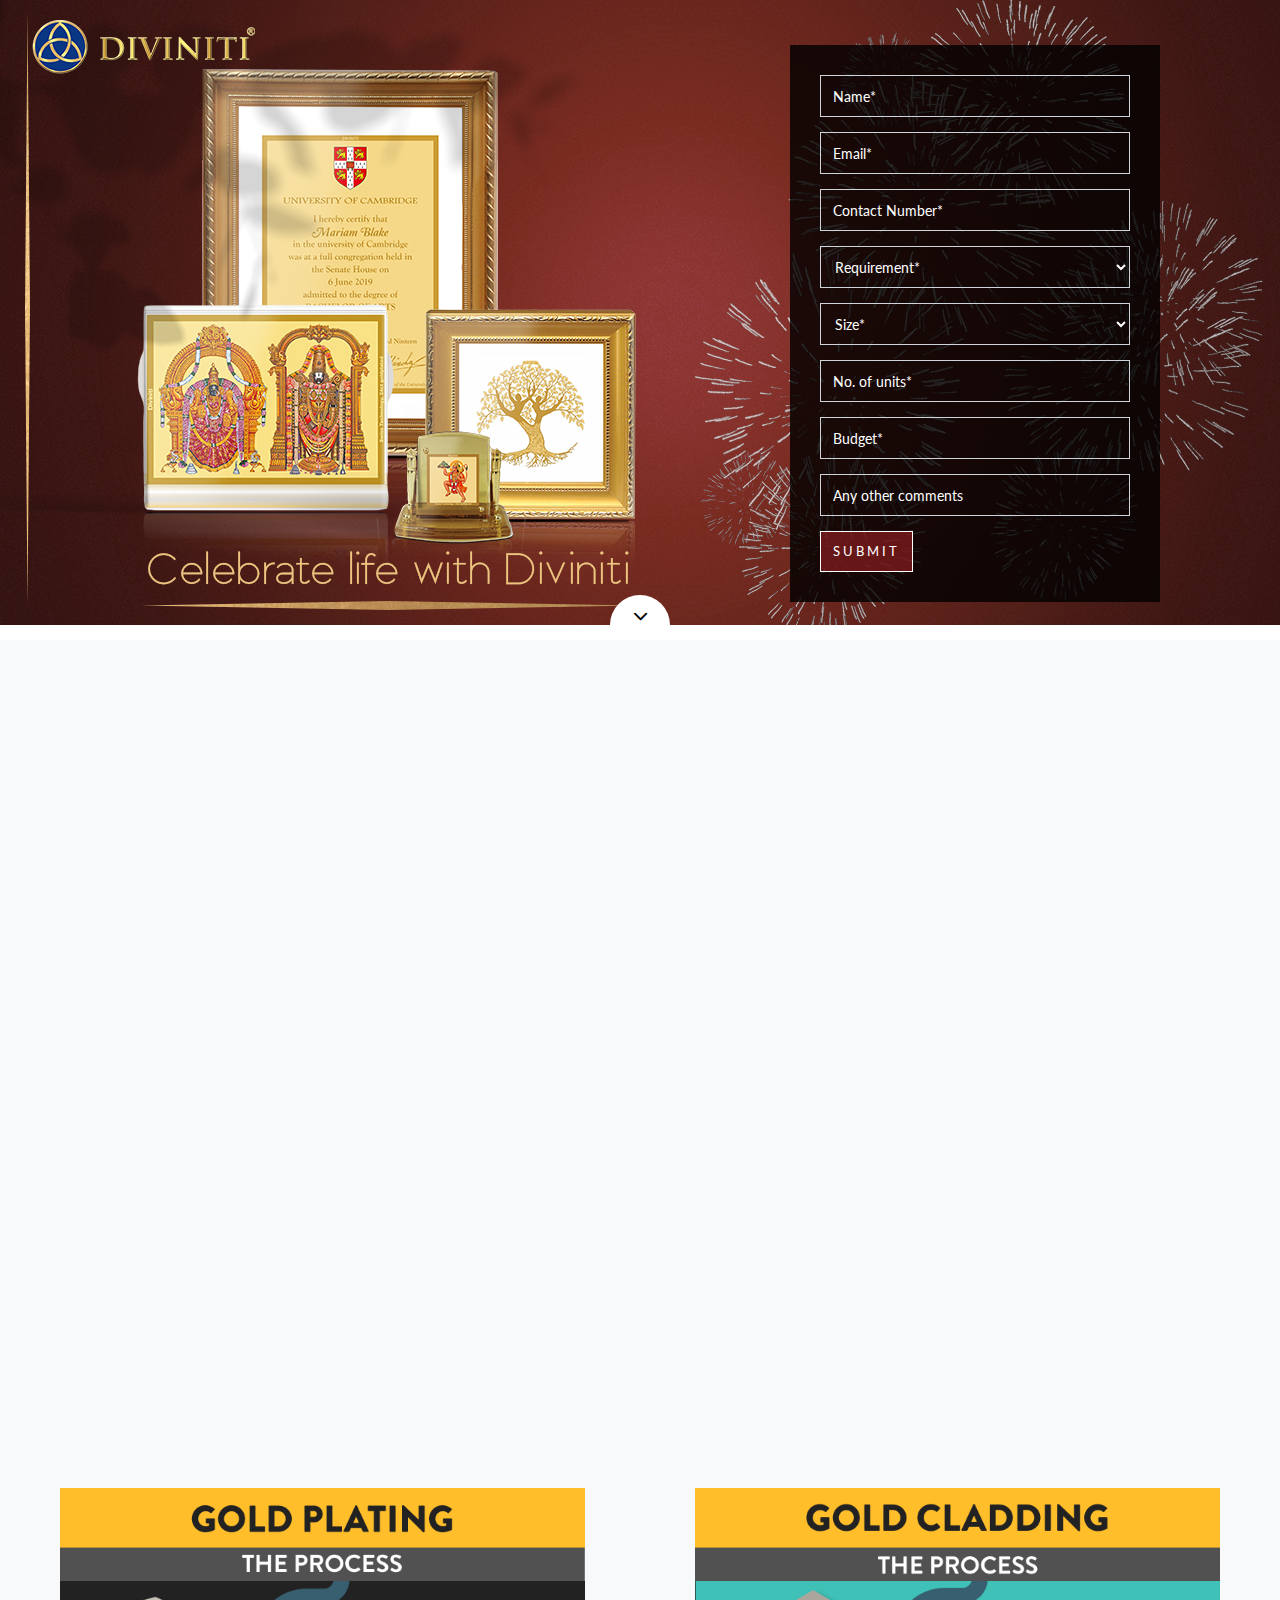
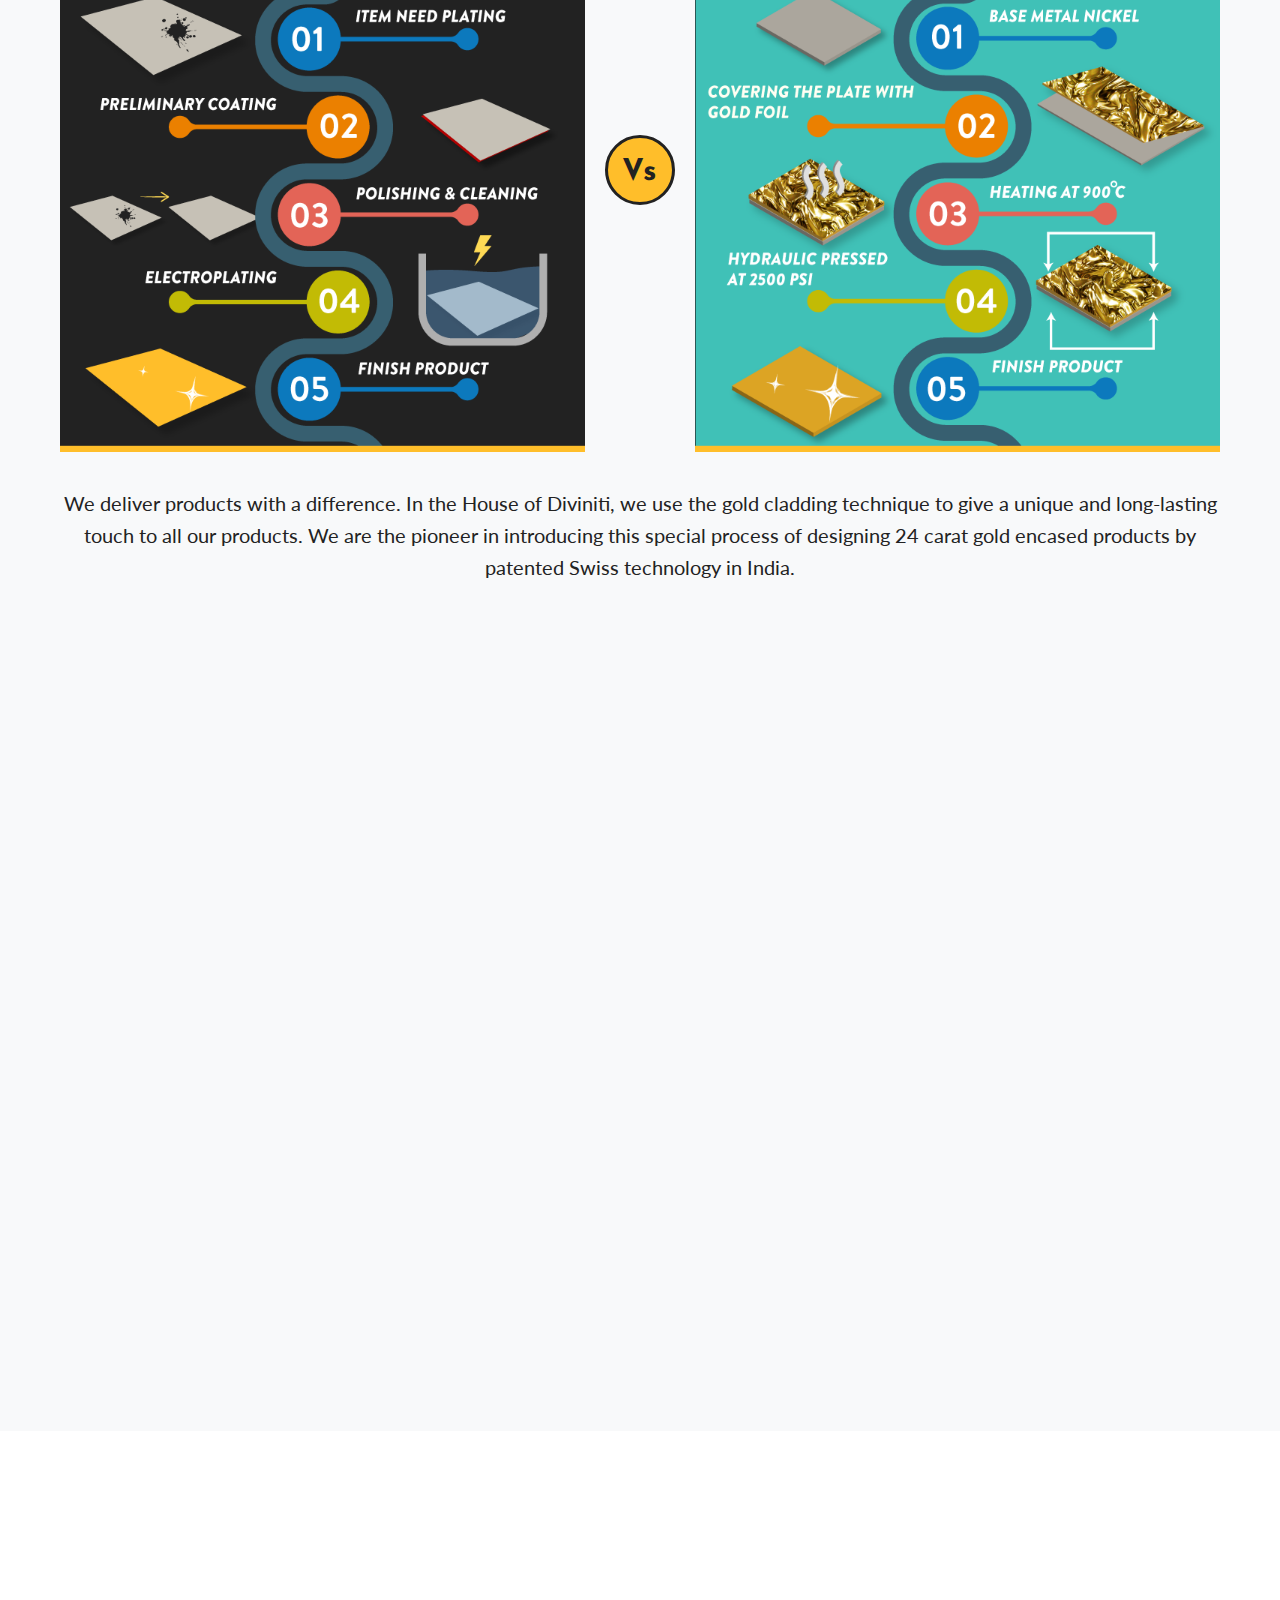
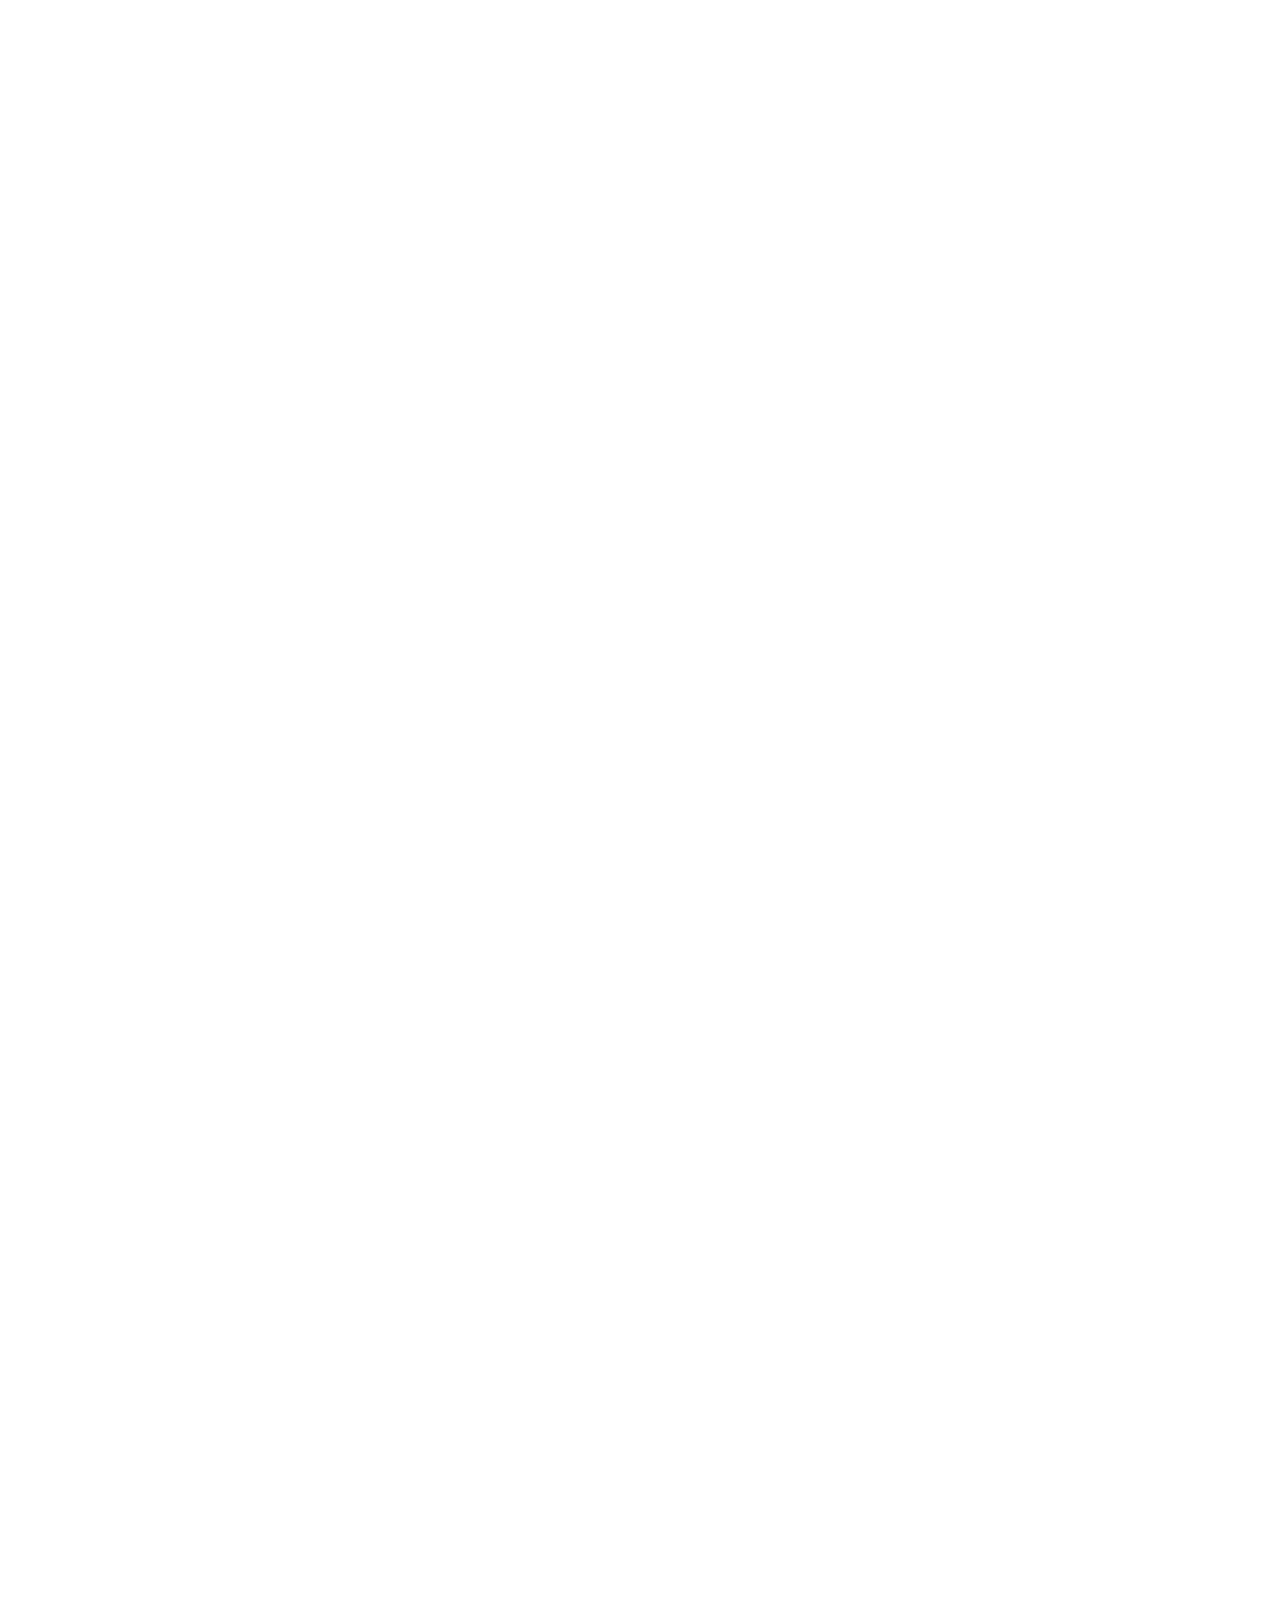
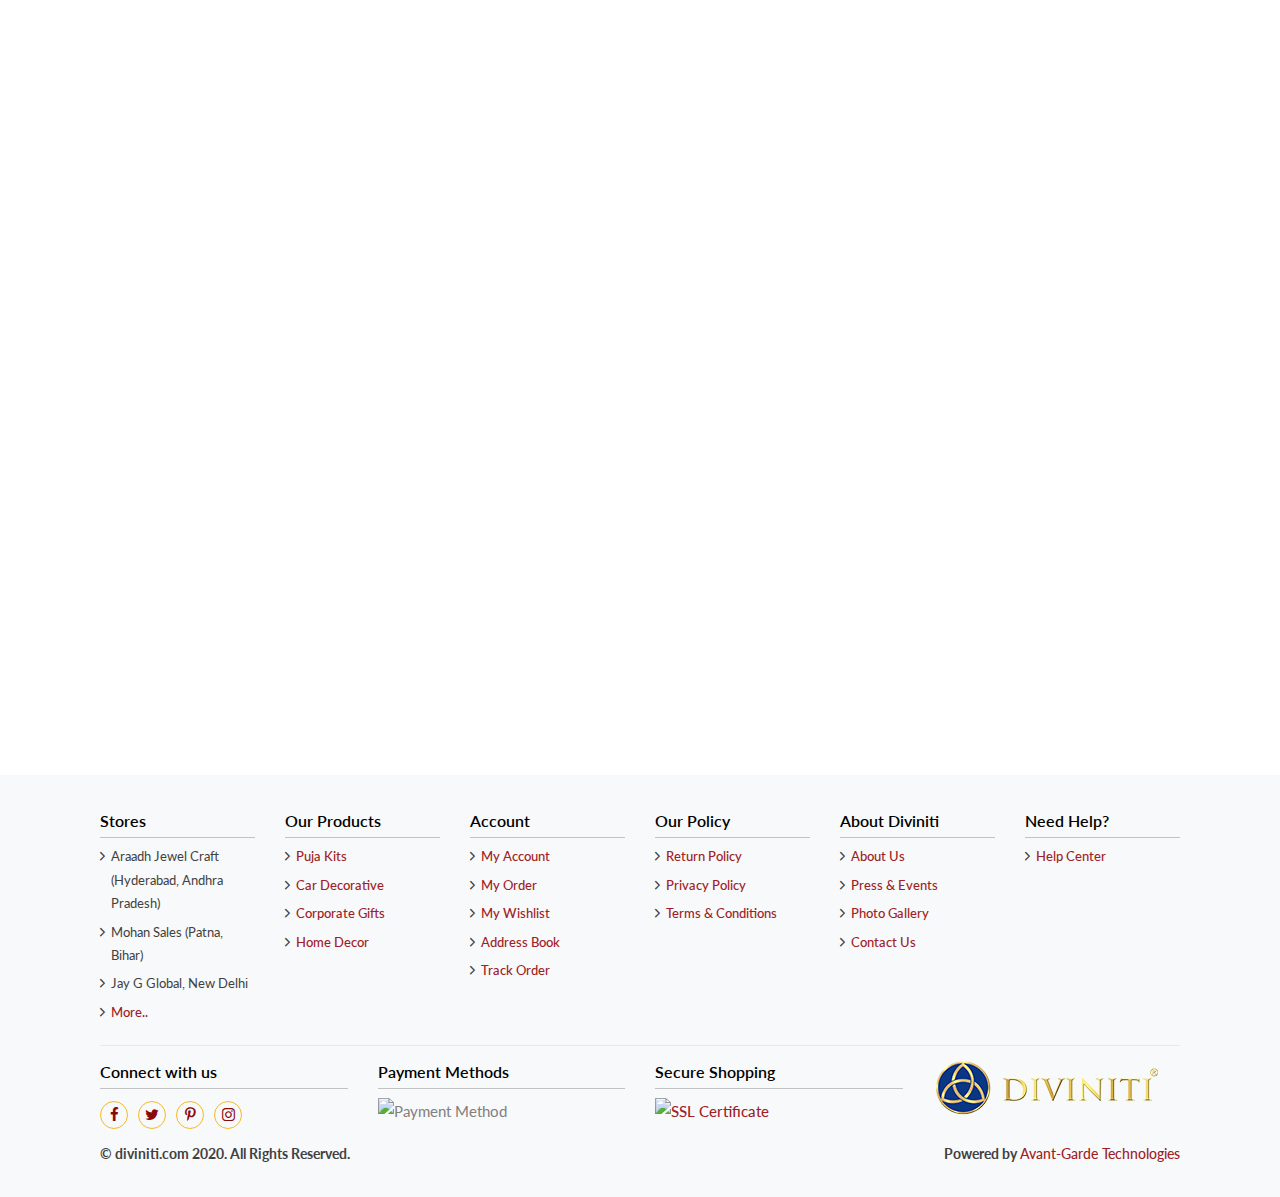
==== commit a02c3d86: "form data" ====
--- a/index.html
+++ b/index.html
@@ -25,44 +25,32 @@
 </head>
 
 <body>
-    <div class="hero-wrap">
+    <div class="hero-wrap" id="hero-wrap">
         <div class="logo">
             <a class="navbar-brand" href="/">
                 <img src="images/logo.png">
             </a>
         </div>
-        <!-- <div class="overlay"></div> -->
         <div class="container">
             <div class="row no-gutters slider-text align-items-center">
-                <!-- <h3 class="v">House of Diviniti</h3>
-                <h3 class="vr">Since - 1960</h3> -->
                 <div class="col-md-6 ftco-animate info">
-                    <!-- <h1 class="heading">Diviniti Deals in</h1>
-                    <h2><span>Wall Clocks</span></h2>
-                    <h2><span>God Idols</span></h2>
-                    <h2><span>Home Décor Items</span></h2>
-                    <h2><span>Gold Foil Certificates</span></h2>
-                    <h2><span>Gold Plated Trophies</span></h2> -->
                 </div>
                 <div class="col-md-4 col-sm-4 col-sm-offset-1 col-xs-12 col-md-offset-2">
-                    <div class="form-area">
-                        <!-- <div class="form-text">
-                            <p>Learn More</p>
-                        </div> -->
-                        <form onsubmit="pushData();return false;" class="register-form" autocomplete="off" id="form">
+                    <div class="form-area" id="formarea">
+                        <form onsubmit="sendGET(); return false;" class="register-form" autocomplete="off" id="form">
                             <div class="name">
                                 <div>
-                                    <input class="form-control" type="text" name="Name" placeholder="Name*" aria-label="name" required="true">
+                                    <input class="form-control" type="text" id="name" name="Name" placeholder="Name*" aria-label="name" required="true">
                                 </div>
                             </div>
                             <div>
-                                <input class="form-control" type="email" name="Email" placeholder="Email*" aria-label="email" required="true">
+                                <input class="form-control" type="email" id="email" name="Email" placeholder="Email*" aria-label="email" required="true">
                             </div>
                             <div>
-                                <input class="form-control" type="tel" name="Phone" placeholder="Contact Number*" aria-label="phone" required="">
+                                <input class="form-control" type="tel" id="phone_number" name="Phone" placeholder="Contact Number*" aria-label="phone" required="">
                             </div>
                             <div>
-                                <select class="form-control" name="Requirement" required="true">
+                                <select class="form-control" id="requirement" name="Requirement" required="true">
                                     <option value="">Requirement*</option>
                                     <option value="Trophies">Trophies</option>
                                     <option value="Certificates">Certificates</option>
@@ -70,7 +58,7 @@
                                 </select>
                             </div>
                             <div>
-                                <select class="form-control" name="size" required="true">
+                                <select class="form-control" id="size" name="size" required="true">
                                     <option value="">Size*</option>
                                     <option value="small">Small</option>
                                     <option value="medium">Medium</option>
@@ -78,29 +66,35 @@
                                 </select>
                             </div>
                             <div>
-                                <input class="form-control" type="number" name="units" placeholder="No. of units*" aria-label="units" required="true">
+                                <input class="form-control" type="number" id="units" name="units" placeholder="No. of units*" aria-label="units" required="true">
                             </div>
                             <div>
-                                <input class="form-control" type="number" name="Budget" placeholder="Budget*" aria-label="budget" required="true">
+                                <input class="form-control" type="number" id="budget" name="Budget" placeholder="Budget*" aria-label="budget" required="true">
                             </div>
                             <div>
-                                <input class="form-control" type="text" name="comment" placeholder="Any other comments" aria-label="comment">
-                            </div>
-                            <input type="hidden" name="platform" id="platform">
-                            <input type="hidden" name="source" id="source">
+                                <input class="form-control" type="text" id="comment" name="comment" placeholder="Any other comments" aria-label="comment">
+                            </div>
+                            <input type="hidden" name="Source" id="source">
+                            <input type="hidden" name="trans" id="trans">
+                            <input type="hidden" name="Geo" id="geo">
                             <div>
                                 <button type="submit" class="button">Submit</button>
                             </div>
                         </form>
-                        <div id="form-message" style="display: none;">
-                            ThankYou!
-                        </div>
                     </div>
                 </div>
                 <div class="mouse">
                     <a href="#" class="mouse-icon">
                         <div class="mouse-wheel"><span class="ion-ios-arrow-down"></span></div>
                     </a>
+                </div>
+            </div>
+            <div class="overlay" id="form-message" style="display: none;">
+                <div class="popupText">
+                    <p class="">Thank you for contacting us. <br> We will get back to you soon</p>
+                    <div class="close">
+                        <a class="close" onclick="popupclose()">×</a>
+                    </div>
                 </div>
             </div>
         </div>
@@ -688,75 +682,135 @@
             </div>
         </div>
     </div>
-    <!-- <footer class="ftco-footer bg-light ftco-section">
-        <div class="container">
-            <div class="row mb-5">
-                <div class="col-md">
-                    <div class="ftco-footer-widget mb-4">
-                        <h2 class="ftco-heading-2">Modist</h2>
-                        <ul class="ftco-footer-social list-unstyled float-md-left float-lft mt-5">
-                            <li class="ftco-animate"><a href="#"><span class="icon-twitter"></span></a></li>
-                            <li class="ftco-animate"><a href="#"><span class="icon-facebook"></span></a></li>
-                            <li class="ftco-animate"><a href="#"><span class="icon-instagram"></span></a></li>
-                        </ul>
-                    </div>
-                </div>
-                <div class="col-md">
-                    <div class="ftco-footer-widget mb-4 ml-md-5">
-                        <h2 class="ftco-heading-2">Menu</h2>
-                        <ul class="list-unstyled">
-                            <li><a href="#" class="py-2 d-block">Shop</a></li>
-                            <li><a href="#" class="py-2 d-block">About</a></li>
-                            <li><a href="#" class="py-2 d-block">Journal</a></li>
-                            <li><a href="#" class="py-2 d-block">Contact Us</a></li>
-                        </ul>
-                    </div>
-                </div>
-                <div class="col-md-4">
-                    <div class="ftco-footer-widget mb-4">
-                        <h2 class="ftco-heading-2">Help</h2>
-                        <div class="d-flex">
-                            <ul class="list-unstyled mr-l-5 pr-l-3 mr-4">
-                                <li><a href="#" class="py-2 d-block">Shipping Information</a></li>
-                                <li><a href="#" class="py-2 d-block">Returns &amp; Exchange</a></li>
-                                <li><a href="#" class="py-2 d-block">Terms &amp; Conditions</a></li>
-                                <li><a href="#" class="py-2 d-block">Privacy Policy</a></li>
-                            </ul>
-                            <ul class="list-unstyled">
-                                <li><a href="#" class="py-2 d-block">FAQs</a></li>
-                                <li><a href="#" class="py-2 d-block">Contact</a></li>
-                            </ul>
-                        </div>
-                    </div>
-                </div>
-                <div class="col-md">
-                    <div class="ftco-footer-widget mb-4">
-                        <h2 class="ftco-heading-2">Have a Questions?</h2>
-                        <div class="block-23 mb-3">
-                            <ul>
-                                <li><span class="icon icon-map-marker"></span><span class="text">203 Fake St. Mountain View, San Francisco, California, USA</span></li>
-                                <li><a href="#"><span class="icon icon-phone"></span><span class="text">+2 392 3929 210</span></a></li>
-                                <li><a href="#"><span class="icon icon-envelope"></span><span class="text"><span class="__cf_email__" data-cfemail="ea83848c85aa93859f988e85878b8384c4898587">[email&#160;protected]</span></span></a></li>
-                            </ul>
-                        </div>
-                    </div>
-                </div>
-            </div>
-            <div class="row">
-                <div class="col-md-12 text-center">
-                    <p>
-                        Copyright &copy;<script data-cfasync="false" src="js/email-decode.min.js"></script>
-                        <script type="119d53da5af323c5fbb7143c-text/javascript">
-                        document.write(new Date().getFullYear());
-                        </script> All rights reserved | This template is made with <i class="icon-heart color-danger" aria-hidden="true"></i> by <a href="https://colorlib.com/" target="_blank">Colorlib</a>
-                    </p>
-                </div>
-            </div>
-        </div>
-    </footer> -->
     <div id="ftco-loader" class="show fullscreen"><svg class="circular" width="48px" height="48px">
             <circle class="path-bg" cx="24" cy="24" r="22" fill="none" stroke-width="4" stroke="#eeeeee" />
             <circle class="path" cx="24" cy="24" r="22" fill="none" stroke-width="4" stroke-miterlimit="10" stroke="#F96D00" /></svg></div>
+    <!-- form data  starts      -->
+    <script type="text/javascript">
+    var x = '';
+
+    submit();
+
+    function submit() {
+        let url_string = window.location.href;
+        var url = new URL(url_string);
+        var content = url.searchParams.get("utm_platform");
+        var geo = url.searchParams.get("utm_geo");
+        let element = document.getElementById('form-message');
+        if (window.location.href.includes('?success=true')) {
+            element.style.display = 'grid';
+        }
+        if (content) {
+            let input = document.getElementById('source');
+            input.value = content;
+
+        }
+        if (geo) {
+            let input = document.getElementById('geo');
+            input.value = geo;
+        }
+    }
+
+    function popupclose() {
+        let element = document.getElementById('form-message');
+        element.style.display = 'none';
+    }
+    </script>
+    <script type="text/javascript">
+    function httpGetAsync(theUrl, callback) {
+        var xmlHttp = new XMLHttpRequest();
+        var url = theUrl + '?';
+        var name = document.getElementById('name').value;
+        var email = document.getElementById('email').value;
+        var phone = document.getElementById('phone_number').value;
+        var requirement = document.getElementById('requirement').value;
+        var size = document.getElementById('size').value;
+        var units = document.getElementById('units').value;
+        var budget = document.getElementById('budget').value;
+        var comment = document.getElementById('comment').value;
+        var source = document.getElementById('source').value;
+        var geo = document.getElementById('geo').value;
+
+
+        let formdata = new FormData();
+
+        if (name) {
+            formdata.append('Name', name);
+        }
+
+        if (email) {
+            formdata.append('Email', email);
+        }
+
+        if (phone) {
+            formdata.append('Phone', phone);
+        }
+
+        if (requirement) {
+            formdata.append('Requirement', requirement);
+        }
+
+         if (size) {
+            formdata.append('Size', size);
+        }
+
+        if (units) {
+            formdata.append('Units', units);
+        }
+
+        if (budget) {
+            formdata.append('budget', budget);
+        }
+
+        if (comment) {
+            formdata.append('comment', comment);
+        }
+
+        if (source) {
+            temp['Source'] = source;
+        }
+
+        if (geo) {
+
+            temp['Geo'] = geo;
+        }
+
+        let url_string = window.location.href;
+        var durl = new URL(url_string);
+        var content = durl.searchParams.get("utm_content");
+        if (content) {
+            // url = url + 'Source=' + content + '&';
+            formdata.append('Source', content);
+            temp['Source'] = content;
+        }
+        console.log(formdata.values());
+        for (let value of formdata.values()) {
+            console.log(value);
+        }
+        xmlHttp.onreadystatechange = function() {
+            if (xmlHttp.readyState == 4 && xmlHttp.status == 200)
+                callback(xmlHttp.responseText);
+        }
+
+        xmlHttp.open("POST", url, true); // true for asynchronous
+        xmlHttp.setRequestHeader('Content-Type', 'multipart/form-data')
+        xmlHttp.send(JSON.stringify(formdata));
+    }
+
+
+    function sendGET() {
+
+        httpGetAsync('https://enquiry.aqugen.com/enquiry', function(data) {
+            console.log(data);
+            let form = document.getElementById('formarea');
+            let message = document.getElementById('form-message');
+            form.style.visibility = 'hidden';
+            message.style.display = 'grid';
+        });
+        return false;
+    }
+    </script>
+    <!-- form data  ends      -->
     <script src="js/jquery.min.js" type="119d53da5af323c5fbb7143c-text/javascript"></script>
     <script src="js/jquery-migrate-3.0.1.min.js" type="119d53da5af323c5fbb7143c-text/javascript"></script>
     <script src="js/popper.min.js" type="119d53da5af323c5fbb7143c-text/javascript"></script>
--- a/css/style.css
+++ b/css/style.css
@@ -10957,6 +10957,10 @@
     color: #000
 }
 
+#form-message{
+    opacity: 1;
+}
+
 .hero-wrap.hero-bread {
     padding: 7em 0
 }
@@ -10965,7 +10969,7 @@
     position: absolute;
     left: 0;
     right: 0;
-    bottom: 8em;
+    bottom: -1em;
     z-index: 99
 }
 
@@ -12177,6 +12181,10 @@
 .user-img {
     background-repeat: no-repeat;
     overflow-x: hidden;
+}
+
+#hero-wrap{
+    overflow: hidden;
 }
 
 .ftco-services .services {
@@ -13297,6 +13305,43 @@
     grid-template-rows: 3fr 1fr;
 }
 
+
+/*form starts*/
+.hero-wrap .container .overlay {
+    position: fixed;
+    top: 0;
+    left: 0;
+    background: rgba(0, 0, 0, 0.5);
+    width: 100vw;
+    height: 100vh;
+    display: grid;
+    z-index: 11;
+}
+
+.hero-wrap .container .overlay .popupText {
+    position: relative;
+    background: white;
+    color: black;
+    max-width: 500px;
+    width: 100%;
+    padding: 30px;
+    border-radius: 5px;
+    align-self: center;
+    justify-self: center;
+    text-align: center;
+}
+
+.hero-wrap .container .overlay .close {
+    position: absolute;
+    top: 0;
+    right: 12px;
+    font-size: 30px;
+    color: red;
+    cursor: pointer;
+}
+
+/*form ends*/
+
 @media screen and (min-width: 992px) {
     .hero-wrap .logo {
         padding-top: 10px;
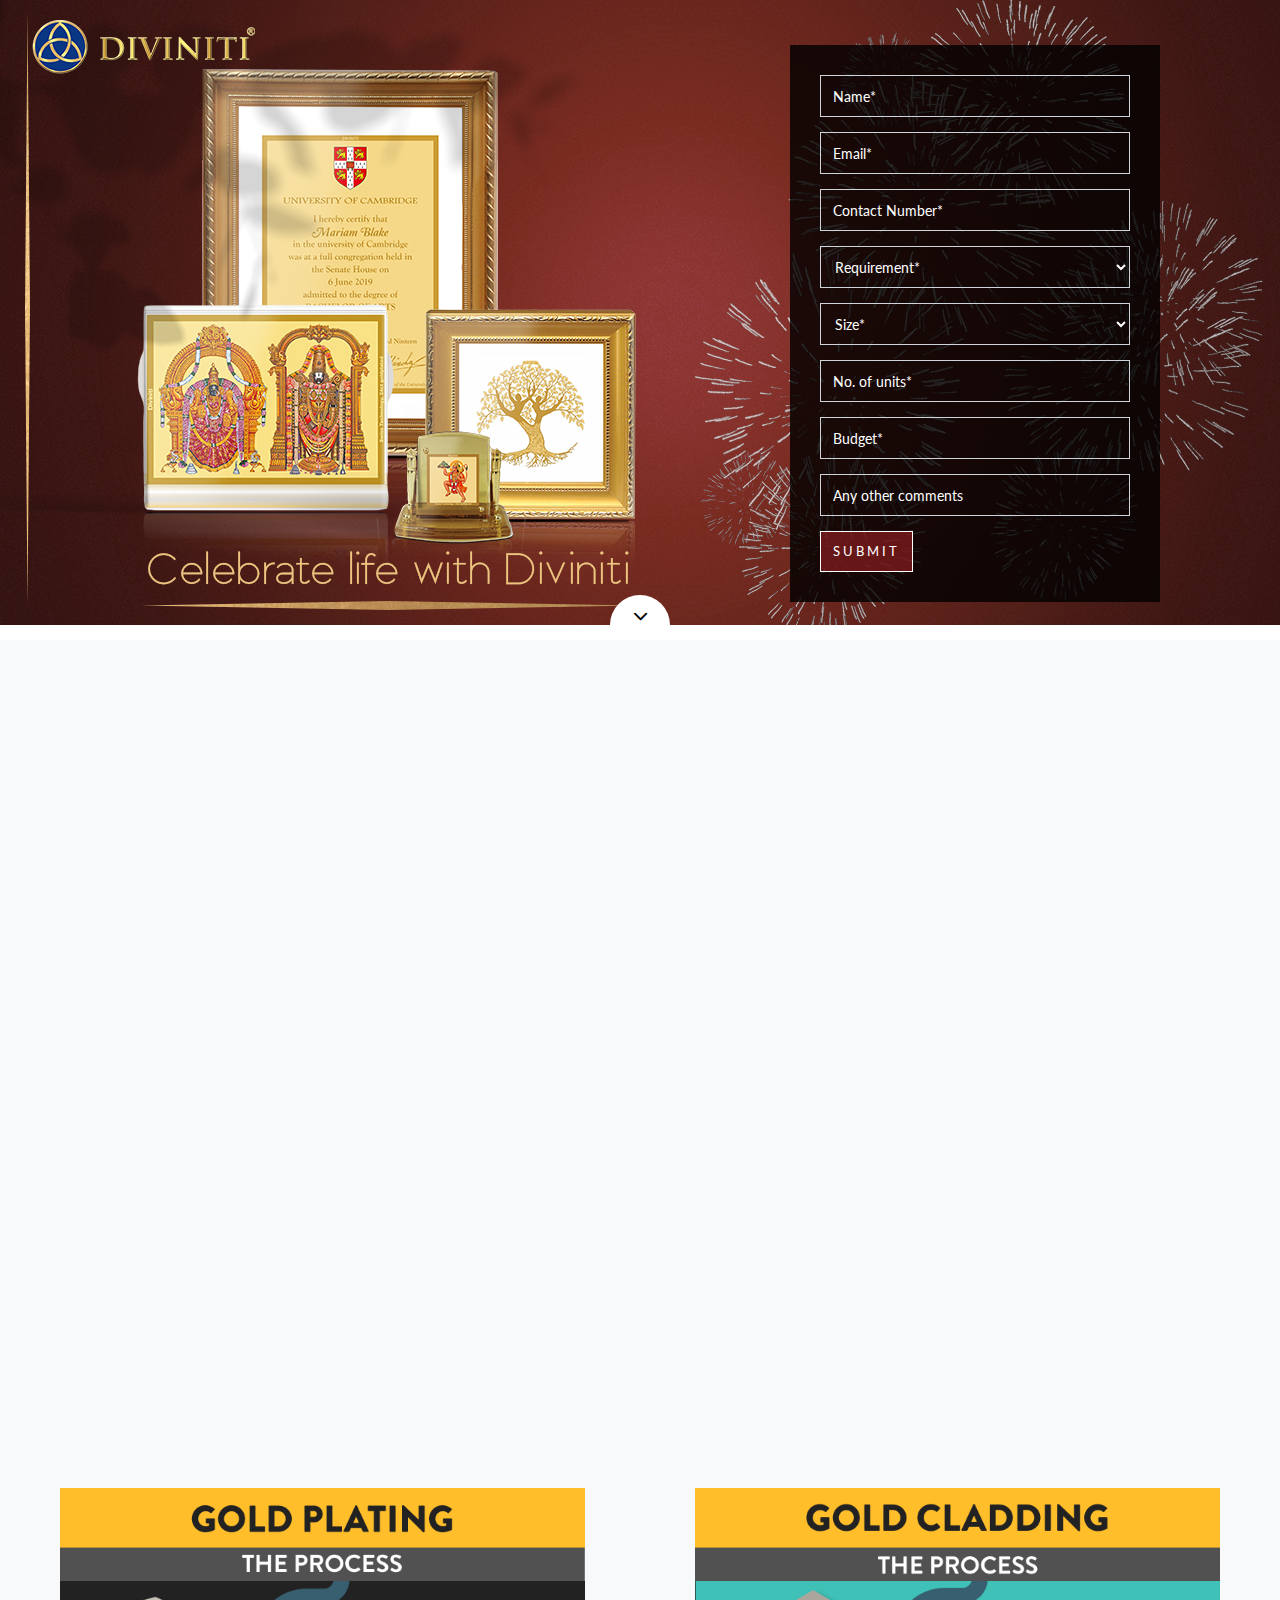
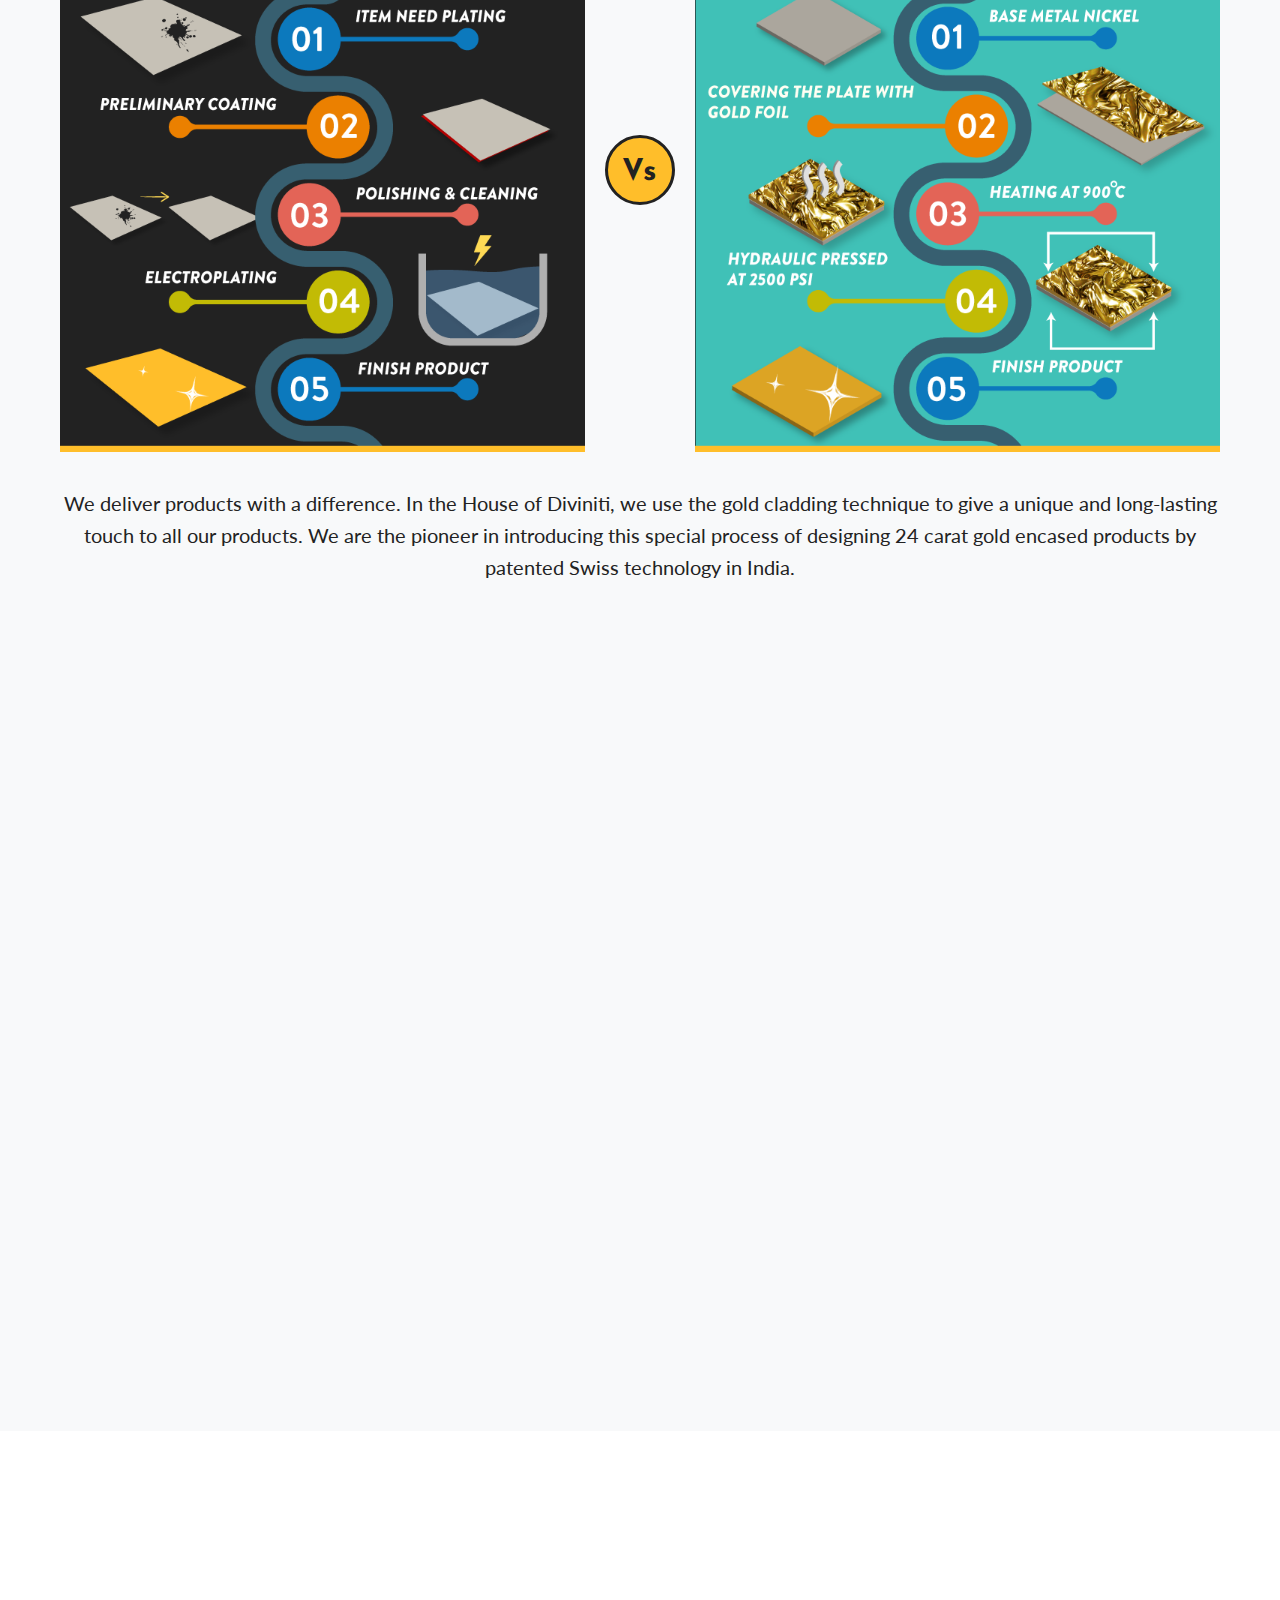
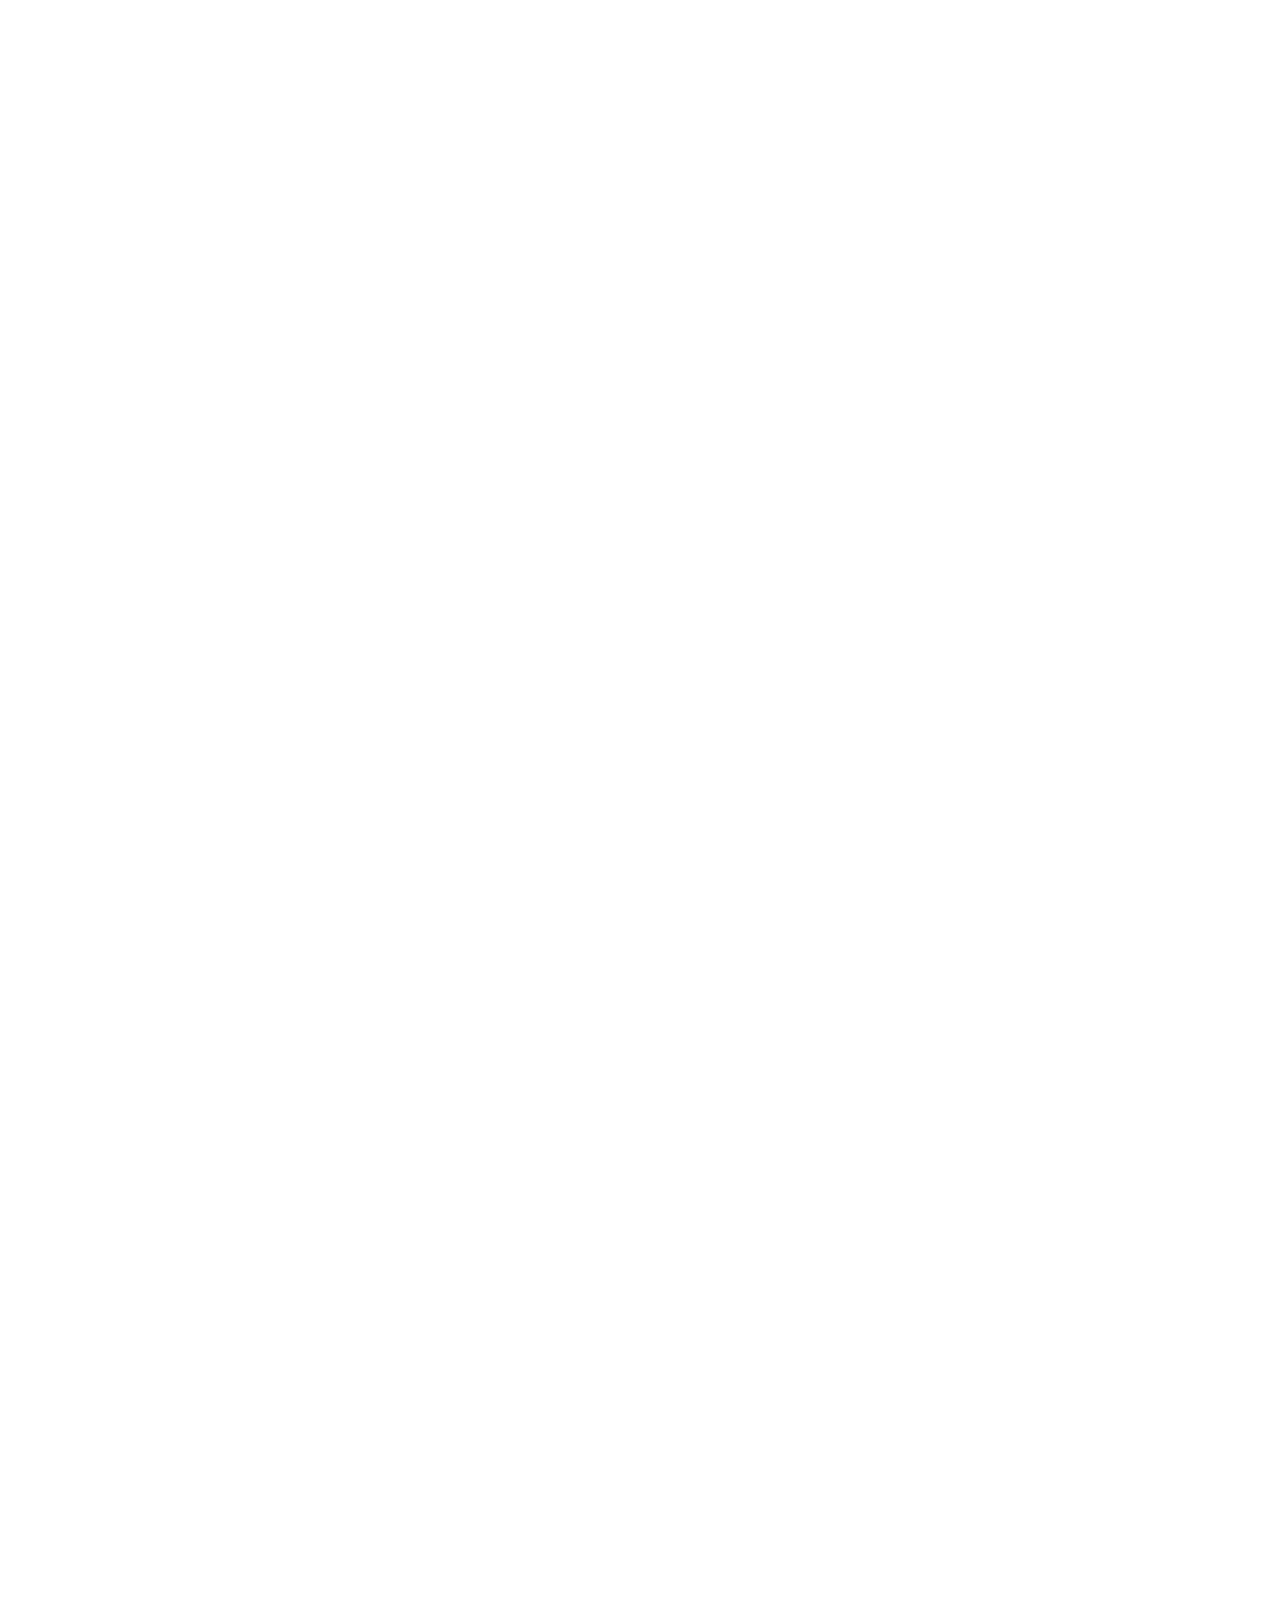
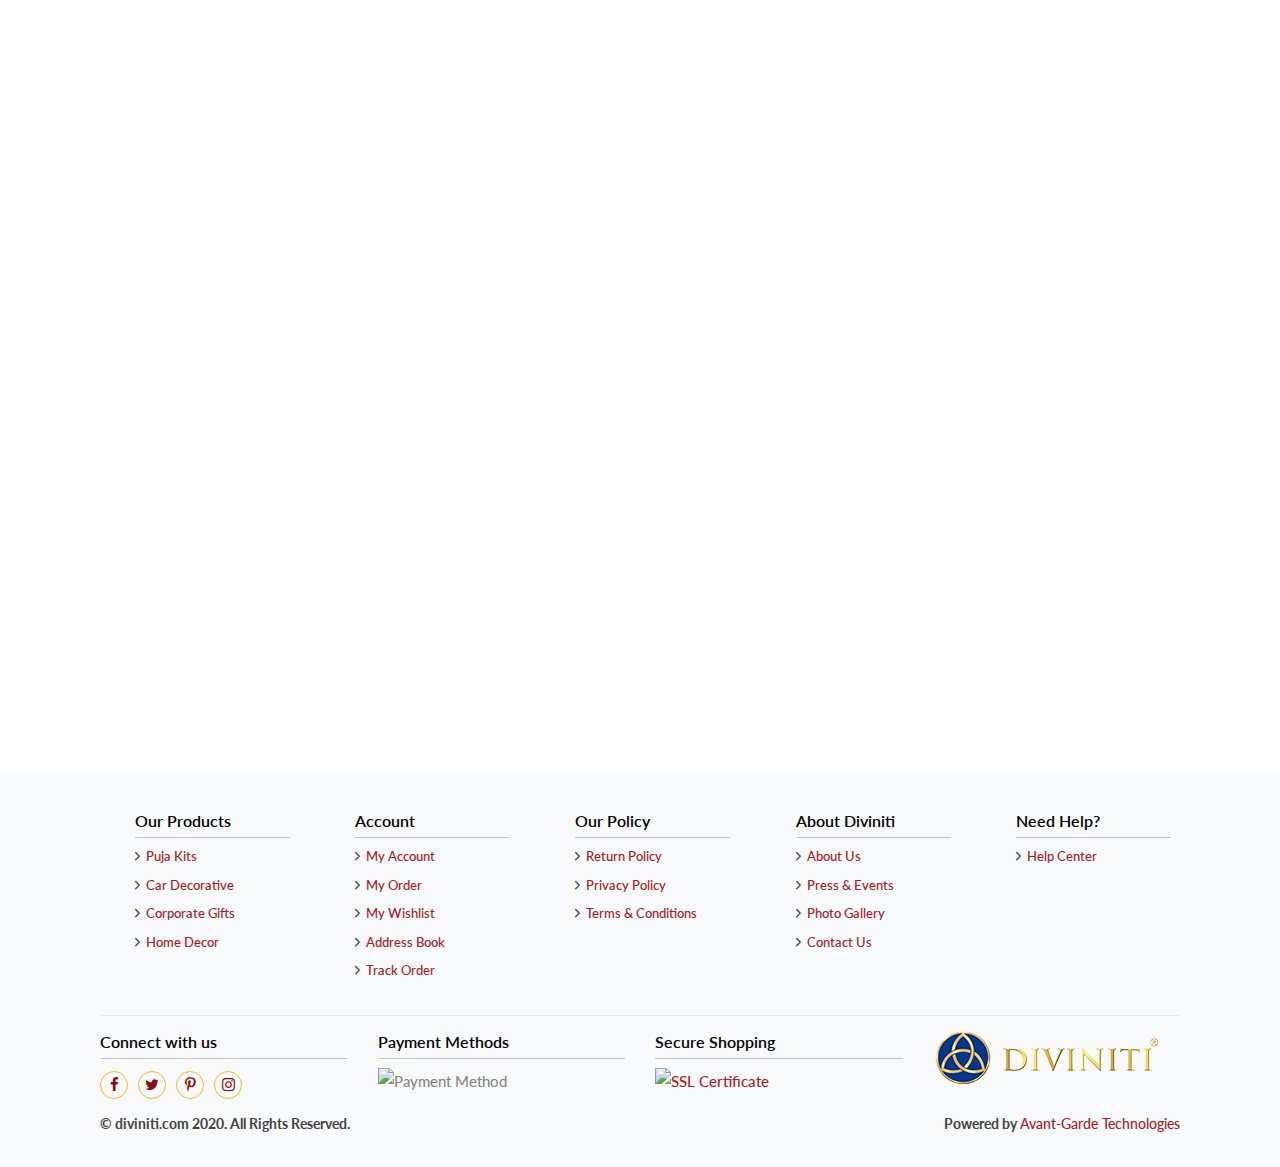
==== commit bed79cb3: "changes in footer" ====
--- a/index.html
+++ b/index.html
@@ -22,13 +22,23 @@
     <link rel="stylesheet" href="https://cdnjs.cloudflare.com/ajax/libs/font-awesome/4.7.0/css/font-awesome.min.css">
     <link rel="stylesheet" href="css/icomoon.css">
     <link rel="stylesheet" href="css/style.css">
+    <!-- Google Tag Manager -->
+    <script>(function(w,d,s,l,i){w[l]=w[l]||[];w[l].push({'gtm.start':
+new Date().getTime(),event:'gtm.js'});var f=d.getElementsByTagName(s)[0],
+j=d.createElement(s),dl=l!='dataLayer'?'&l='+l:'';j.async=true;j.src=
+'https://www.googletagmanager.com/gtm.js?id='+i+dl;f.parentNode.insertBefore(j,f);
+})(window,document,'script','dataLayer','GTM-PF4WX7F');</script>
+    <!-- End Google Tag Manager -->
 </head>
 
 <body>
+    <!-- Google Tag Manager (noscript) -->
+    <noscript><iframe src="https://www.googletagmanager.com/ns.html?id=GTM-PF4WX7F" height="0" width="0" style="display:none;visibility:hidden"></iframe></noscript>
+    <!-- End Google Tag Manager (noscript) -->
     <div class="hero-wrap" id="hero-wrap">
         <div class="logo">
             <a class="navbar-brand" href="/">
-                <img src="images/logo.png">
+                <img src="/images/logo.png">
             </a>
         </div>
         <div class="container">
@@ -47,13 +57,16 @@
                                 <input class="form-control" type="email" id="email" name="Email" placeholder="Email*" aria-label="email" required="true">
                             </div>
                             <div>
-                                <input class="form-control" type="tel" id="phone_number" name="Phone" placeholder="Contact Number*" aria-label="phone" required="">
+                                <input class="form-control" type="text" pattern="[0-9]{7,24}$" title="Phone number should be between 7 to 24" id="phone_number" name="Phone" placeholder="Contact Number*" aria-label="phone" required="">
                             </div>
                             <div>
                                 <select class="form-control" id="requirement" name="Requirement" required="true">
                                     <option value="">Requirement*</option>
+                                    <option value="Trophies">Wall Art</option>
+                                    <option value="Certificates">Certificates</option>
+                                    <option value="Trophies">Car Frames</option>
+                                    <option value="Certificates">Wall Clocks</option>
                                     <option value="Trophies">Trophies</option>
-                                    <option value="Certificates">Certificates</option>
                                     <option value="Momentos">Momentos</option>
                                 </select>
                             </div>
@@ -66,10 +79,10 @@
                                 </select>
                             </div>
                             <div>
-                                <input class="form-control" type="number" id="units" name="units" placeholder="No. of units*" aria-label="units" required="true">
+                                <input class="form-control" type="text" id="units" name="units" title="Please enter number of units greater than 0" placeholder="No. of units*" pattern="^([0-9]*[1-9][0-9]*(\.[0-9]+)?|[0]+\.[0-9]*[1-9][0-9]*)$" aria-label="units" required="true">
                             </div>
                             <div>
-                                <input class="form-control" type="number" id="budget" name="Budget" placeholder="Budget*" aria-label="budget" required="true">
+                                <input class="form-control" type="text" id="budget" name="Budget" title="Please enter budget in dollar($) greater than 0" pattern="^([0-9]*[1-9][0-9]*(\.[0-9]+)?|[0]+\.[0-9]*[1-9][0-9]*)$" placeholder="Budget*" aria-label="budget" required="true">
                             </div>
                             <div>
                                 <input class="form-control" type="text" id="comment" name="comment" placeholder="Any other comments" aria-label="comment">
@@ -113,75 +126,75 @@
                     <div class="product-slider owl-carousel ftco-animate">
                         <div class="item">
                             <div class="product">
-                                <a href="#" class="img-prod"><img class="img-fluid" src="images/wallart/wallart1.jpg" alt="Colorlib Template">
+                                <a href="#" class="img-prod"><img class="img-fluid" src="/images/wallart/wallart1.jpg" alt="Colorlib Template">
                                 </a>
                                 <div class="text pt-3 px-3">
                                     <h3><a href="#">Wall Hanging DG Tree of Life</a></h3>
                                     <div class="add-to-cart">
-                                        <a href="https://www.diviniti.com/">Buy Now<i class="ion-ios-add ml-1"></i></a>
-                                        <a href="#">Bulk Order</a>
-                                    </div>
-                                </div>
-                            </div>
-                        </div>
-                        <div class="item">
-                            <div class="product">
-                                <a href="#" class="img-prod"><img class="img-fluid" src="images/wallart/wallart2.jpg" alt="Colorlib Template"></a>
+                                        <a href="https://diviniti.com/home-decor">Buy Now<i class="ion-ios-add ml-1"></i></a>
+                                        <a href="#">Bulk Order</a>
+                                    </div>
+                                </div>
+                            </div>
+                        </div>
+                        <div class="item">
+                            <div class="product">
+                                <a href="#" class="img-prod"><img class="img-fluid" src="/images/wallart/wallart2.jpg" alt="Colorlib Template"></a>
                                 <div class="text pt-3 px-3">
                                     <h3><a href="#">DG Frame Swan Wall Art</a></h3>
                                     <!-- <a href="#" class="add-to-cart"><span>Buy Now<i class="ion-ios-add ml-1"></i></span>
                                         <span>Bulk Order</span></a> -->
                                     <div class="add-to-cart">
-                                        <a href="https://www.diviniti.com/">Buy Now<i class="ion-ios-add ml-1"></i></a>
-                                        <a href="#">Bulk Order</a>
-                                    </div>
-                                </div>
-                            </div>
-                        </div>
-                        <div class="item">
-                            <div class="product">
-                                <a href="#" class="img-prod"><img class="img-fluid" src="images/wallart/wallart3.jpg" alt="Colorlib Template"></a>
+                                        <a href="https://diviniti.com/home-decor">Buy Now<i class="ion-ios-add ml-1"></i></a>
+                                        <a href="#">Bulk Order</a>
+                                    </div>
+                                </div>
+                            </div>
+                        </div>
+                        <div class="item">
+                            <div class="product">
+                                <a href="#" class="img-prod"><img class="img-fluid" src="/images/wallart/wallart3.jpg" alt="Colorlib Template"></a>
                                 <div class="text pt-3 px-3">
                                     <h3><a href="#">DG Frame Wall Art</a></h3>
                                     <div class="add-to-cart">
-                                        <a href="https://www.diviniti.com/">Buy Now<i class="ion-ios-add ml-1"></i></a>
-                                        <a href="#">Bulk Order</a>
-                                    </div>
-                                </div>
-                            </div>
-                        </div>
-                        <div class="item">
-                            <div class="product">
-                                <a href="#" class="img-prod"><img class="img-fluid" src="images/wallart/wallart4.jpg" alt="Colorlib Template"></a>
+                                        <a href="https://diviniti.com/home-decor">Buy Now<i class="ion-ios-add ml-1"></i></a>
+                                        <a href="#">Bulk Order</a>
+                                    </div>
+                                </div>
+                            </div>
+                        </div>
+                        <div class="item">
+                            <div class="product">
+                                <a href="#" class="img-prod"><img class="img-fluid" src="/images/wallart/wallart4.jpg" alt="Colorlib Template"></a>
                                 <div class="text pt-3 px-3">
                                     <h3><a href="#">DG Frame Classic Gold Ganesha</a></h3>
                                     <div class="add-to-cart">
-                                        <a href="https://www.diviniti.com/">Buy Now<i class="ion-ios-add ml-1"></i></a>
-                                        <a href="#">Bulk Order</a>
-                                    </div>
-                                </div>
-                            </div>
-                        </div>
-                        <div class="item">
-                            <div class="product">
-                                <a href="#" class="img-prod"><img src="images/wallart/wallart5.jpg" alt="Colorlib Template">
+                                        <a href="https://diviniti.com/home-decor">Buy Now<i class="ion-ios-add ml-1"></i></a>
+                                        <a href="#">Bulk Order</a>
+                                    </div>
+                                </div>
+                            </div>
+                        </div>
+                        <div class="item">
+                            <div class="product">
+                                <a href="#" class="img-prod"><img src="/images/wallart/wallart5.jpg" alt="Colorlib Template">
                                 </a>
                                 <div class="text pt-3 px-3">
                                     <h3><a href="#">DG Frame Marriage Photo</a></h3>
                                     <div class="add-to-cart">
-                                        <a href="https://www.diviniti.com/">Buy Now<i class="ion-ios-add ml-1"></i></a>
-                                        <a href="#">Bulk Order</a>
-                                    </div>
-                                </div>
-                            </div>
-                        </div>
-                        <div class="item">
-                            <div class="product">
-                                <a href="#" class="img-prod"><img src="images/wallart/wallart6.jpg" alt="Colorlib Template"></a>
+                                        <a href="https://diviniti.com/home-decor">Buy Now<i class="ion-ios-add ml-1"></i></a>
+                                        <a href="#">Bulk Order</a>
+                                    </div>
+                                </div>
+                            </div>
+                        </div>
+                        <div class="item">
+                            <div class="product">
+                                <a href="#" class="img-prod"><img src="/images/wallart/wallart6.jpg" alt="Colorlib Template"></a>
                                 <div class="text pt-3 px-3">
                                     <h3><a href="#">DG Frame Classic Rectangular Taj Mahal</a></h3>
                                     <div class="add-to-cart">
-                                        <a href="https://www.diviniti.com/">Buy Now<i class="ion-ios-add ml-1"></i></a>
+                                        <a href="https://diviniti.com/home-decor">Buy Now<i class="ion-ios-add ml-1"></i></a>
                                         <a href="#">Bulk Order</a>
                                     </div>
                                 </div>
@@ -195,9 +208,9 @@
     <section class="ftco-section ftco-no-pb ftco-no-pt bg-light process">
         <div class="container-fluid">
             <div class="img-container">
-                <div class="one"><img src="images/goldplating.png"></div>
+                <div class="one"><img src="/images/goldplating.png"></div>
                 <div class="text">Vs</div>
-                <div class="two"><img src="images/goldcladding.png"></div>
+                <div class="two"><img src="/images/goldcladding.png"></div>
             </div>
             <div class="process-text">
                 <p>We deliver products with a difference.
@@ -219,73 +232,73 @@
                     <div class="product-slider owl-carousel ftco-animate">
                         <div class="item">
                             <div class="product">
-                                <a href="#" class="img-prod"><img class="img-fluid" src="images/certificates/certificate1.jpg" alt="Colorlib Template">
+                                <a href="#" class="img-prod"><img class="img-fluid" src="/images/certificates/certificate1.jpg" alt="Colorlib Template">
                                 </a>
                                 <div class="text pt-3 px-3">
                                     <h3><a href="#">DG Golden University Certificate</a></h3>
                                     <div class="add-to-cart">
-                                        <a href="https://www.diviniti.com/">Buy Now<i class="ion-ios-add ml-1"></i></a>
-                                        <a href="#">Bulk Order</a>
-                                    </div>
-                                </div>
-                            </div>
-                        </div>
-                        <div class="item">
-                            <div class="product">
-                                <a href="#" class="img-prod"><img class="img-fluid" src="images/certificates/certificate2.jpg" alt="Colorlib Template"></a>
+                                        <a href="https://diviniti.com/certificates">Buy Now<i class="ion-ios-add ml-1"></i></a>
+                                        <a href="#">Bulk Order</a>
+                                    </div>
+                                </div>
+                            </div>
+                        </div>
+                        <div class="item">
+                            <div class="product">
+                                <a href="#" class="img-prod"><img class="img-fluid" src="/images/certificates/certificate2.jpg" alt="Colorlib Template"></a>
                                 <div class="text pt-3 px-3">
                                     <h3><a href="#">MDF Frame ISRM Certificate</a></h3>
                                     <div class="add-to-cart">
-                                        <a href="https://www.diviniti.com/">Buy Now<i class="ion-ios-add ml-1"></i></a>
-                                        <a href="#">Bulk Order</a>
-                                    </div>
-                                </div>
-                            </div>
-                        </div>
-                        <div class="item">
-                            <div class="product">
-                                <a href="#" class="img-prod"><img class="img-fluid" src="images/certificates/certificate3.jpg" alt="Colorlib Template"></a>
+                                        <a href="https://diviniti.com/certificates">Buy Now<i class="ion-ios-add ml-1"></i></a>
+                                        <a href="#">Bulk Order</a>
+                                    </div>
+                                </div>
+                            </div>
+                        </div>
+                        <div class="item">
+                            <div class="product">
+                                <a href="#" class="img-prod"><img class="img-fluid" src="/images/certificates/certificate3.jpg" alt="Colorlib Template"></a>
                                 <div class="text pt-3 px-3">
                                     <h3><a href="#">DG Golden University Certificate</a></h3>
                                     <div class="add-to-cart">
-                                        <a href="https://www.diviniti.com/">Buy Now<i class="ion-ios-add ml-1"></i></a>
-                                        <a href="#">Bulk Order</a>
-                                    </div>
-                                </div>
-                            </div>
-                        </div>
-                        <div class="item">
-                            <div class="product">
-                                <a href="#" class="img-prod"><img class="img-fluid" src="images/certificates/certificate4.jpg" alt="Colorlib Template"></a>
+                                        <a href="https://diviniti.com/certificates">Buy Now<i class="ion-ios-add ml-1"></i></a>
+                                        <a href="#">Bulk Order</a>
+                                    </div>
+                                </div>
+                            </div>
+                        </div>
+                        <div class="item">
+                            <div class="product">
+                                <a href="#" class="img-prod"><img class="img-fluid" src="/images/certificates/certificate4.jpg" alt="Colorlib Template"></a>
                                 <div class="text pt-3 px-3">
                                     <h3><a href="#">DG Brown Frame Certificate </a></h3>
                                     <div class="add-to-cart">
-                                        <a href="https://www.diviniti.com/">Buy Now<i class="ion-ios-add ml-1"></i></a>
-                                        <a href="#">Bulk Order</a>
-                                    </div>
-                                </div>
-                            </div>
-                        </div>
-                        <div class="item">
-                            <div class="product">
-                                <a href="#" class="img-prod"><img src="images/certificates/certificate5.jpg" alt="Colorlib Template">
+                                        <a href="https://diviniti.com/certificates">Buy Now<i class="ion-ios-add ml-1"></i></a>
+                                        <a href="#">Bulk Order</a>
+                                    </div>
+                                </div>
+                            </div>
+                        </div>
+                        <div class="item">
+                            <div class="product">
+                                <a href="#" class="img-prod"><img src="/images/certificates/certificate5.jpg" alt="Colorlib Template">
                                 </a>
                                 <div class="text pt-3 px-3">
                                     <h3><a href="#">MDF Frame Kohler Certificate</a></h3>
                                     <div class="add-to-cart">
-                                        <a href="https://www.diviniti.com/">Buy Now<i class="ion-ios-add ml-1"></i></a>
-                                        <a href="#">Bulk Order</a>
-                                    </div>
-                                </div>
-                            </div>
-                        </div>
-                        <div class="item">
-                            <div class="product">
-                                <a href="#" class="img-prod"><img src="images/certificates/certificate6.jpg" alt="Colorlib Template"></a>
+                                        <a href="https://diviniti.com/certificates">Buy Now<i class="ion-ios-add ml-1"></i></a>
+                                        <a href="#">Bulk Order</a>
+                                    </div>
+                                </div>
+                            </div>
+                        </div>
+                        <div class="item">
+                            <div class="product">
+                                <a href="#" class="img-prod"><img src="/images/certificates/certificate6.jpg" alt="Colorlib Template"></a>
                                 <div class="text pt-3 px-3">
                                     <h3><a href="#">MDF Appreciation Certificate</a></h3>
                                     <div class="add-to-cart">
-                                        <a href="https://www.diviniti.com/">Buy Now<i class="ion-ios-add ml-1"></i></a>
+                                        <a href="https://diviniti.com/certificates">Buy Now<i class="ion-ios-add ml-1"></i></a>
                                         <a href="#">Bulk Order</a>
                                     </div>
                                 </div>
@@ -309,73 +322,73 @@
                     <div class="product-slider owl-carousel ftco-animate">
                         <div class="item">
                             <div class="product">
-                                <a href="#" class="img-prod"><img class="img-fluid" src="images/carframes/carframes1.jpg" alt="Colorlib Template">
+                                <a href="#" class="img-prod"><img class="img-fluid" src="/images/carframes/carframes1.jpg" alt="Colorlib Template">
                                 </a>
                                 <div class="text pt-3 px-3">
                                     <h3><a href="#">ACF Classic Square Ganesha</a></h3>
                                     <div class="add-to-cart">
-                                        <a href="https://www.diviniti.com/">Buy Now<i class="ion-ios-add ml-1"></i></a>
-                                        <a href="#">Bulk Order</a>
-                                    </div>
-                                </div>
-                            </div>
-                        </div>
-                        <div class="item">
-                            <div class="product">
-                                <a href="#" class="img-prod"><img class="img-fluid" src="images/carframes/carframes2.jpg" alt="Colorlib Template"></a>
+                                        <a href="https://diviniti.com/car-idols">Buy Now<i class="ion-ios-add ml-1"></i></a>
+                                        <a href="#">Bulk Order</a>
+                                    </div>
+                                </div>
+                            </div>
+                        </div>
+                        <div class="item">
+                            <div class="product">
+                                <a href="#" class="img-prod"><img class="img-fluid" src="/images/carframes/carframes2.jpg" alt="Colorlib Template"></a>
                                 <div class="text pt-3 px-3">
                                     <h3><a href="#">MDF Classic Square Vishvakarma</a></h3>
                                     <div class="add-to-cart">
-                                        <a href="https://www.diviniti.com/">Buy Now<i class="ion-ios-add ml-1"></i></a>
-                                        <a href="#">Bulk Order</a>
-                                    </div>
-                                </div>
-                            </div>
-                        </div>
-                        <div class="item">
-                            <div class="product">
-                                <a href="#" class="img-prod"><img class="img-fluid" src="images/carframes/carframes3.jpg" alt="Colorlib Template"></a>
+                                        <a href="https://diviniti.com/car-idols">Buy Now<i class="ion-ios-add ml-1"></i></a>
+                                        <a href="#">Bulk Order</a>
+                                    </div>
+                                </div>
+                            </div>
+                        </div>
+                        <div class="item">
+                            <div class="product">
+                                <a href="#" class="img-prod"><img class="img-fluid" src="/images/carframes/carframes3.jpg" alt="Colorlib Template"></a>
                                 <div class="text pt-3 px-3">
                                     <h3><a href="#">ACF Classic Square Sai Baba</a></h3>
                                     <div class="add-to-cart">
-                                        <a href="https://www.diviniti.com/">Buy Now<i class="ion-ios-add ml-1"></i></a>
-                                        <a href="#">Bulk Order</a>
-                                    </div>
-                                </div>
-                            </div>
-                        </div>
-                        <div class="item">
-                            <div class="product">
-                                <a href="#" class="img-prod"><img class="img-fluid" src="images/carframes/carframes4.jpg" alt="Colorlib Template"></a>
+                                        <a href="https://diviniti.com/car-idols">Buy Now<i class="ion-ios-add ml-1"></i></a>
+                                        <a href="#">Bulk Order</a>
+                                    </div>
+                                </div>
+                            </div>
+                        </div>
+                        <div class="item">
+                            <div class="product">
+                                <a href="#" class="img-prod"><img class="img-fluid" src="/images/carframes/carframes4.jpg" alt="Colorlib Template"></a>
                                 <div class="text pt-3 px-3">
                                     <h3><a href="#">Ceramic Ganesha</a></h3>
                                     <div class="add-to-cart">
-                                        <a href="https://www.diviniti.com/">Buy Now<i class="ion-ios-add ml-1"></i></a>
-                                        <a href="#">Bulk Order</a>
-                                    </div>
-                                </div>
-                            </div>
-                        </div>
-                        <div class="item">
-                            <div class="product">
-                                <a href="#" class="img-prod"><img src="images/carframes/carframes5.jpg" alt="Colorlib Template">
+                                        <a href="https://diviniti.com/car-idols">Buy Now<i class="ion-ios-add ml-1"></i></a>
+                                        <a href="#">Bulk Order</a>
+                                    </div>
+                                </div>
+                            </div>
+                        </div>
+                        <div class="item">
+                            <div class="product">
+                                <a href="#" class="img-prod"><img src="/images/carframes/carframes5.jpg" alt="Colorlib Template">
                                 </a>
                                 <div class="text pt-3 px-3">
                                     <h3><a href="#">WPCF Classic Circular Shiv Ji</a></h3>
                                     <div class="add-to-cart">
-                                        <a href="https://www.diviniti.com/">Buy Now<i class="ion-ios-add ml-1"></i></a>
-                                        <a href="#">Bulk Order</a>
-                                    </div>
-                                </div>
-                            </div>
-                        </div>
-                        <div class="item">
-                            <div class="product">
-                                <a href="#" class="img-prod"><img src="images/carframes/carframes6.jpg" alt="Colorlib Template"></a>
+                                        <a href="https://diviniti.com/car-idols">Buy Now<i class="ion-ios-add ml-1"></i></a>
+                                        <a href="#">Bulk Order</a>
+                                    </div>
+                                </div>
+                            </div>
+                        </div>
+                        <div class="item">
+                            <div class="product">
+                                <a href="#" class="img-prod"><img src="/images/carframes/carframes6.jpg" alt="Colorlib Template"></a>
                                 <div class="text pt-3 px-3">
                                     <h3><a href="#">MCF Classic Circular Ram Ji</a></h3>
                                     <div class="add-to-cart">
-                                        <a href="https://www.diviniti.com/">Buy Now<i class="ion-ios-add ml-1"></i></a>
+                                        <a href="https://diviniti.com/car-idols">Buy Now<i class="ion-ios-add ml-1"></i></a>
                                         <a href="#">Bulk Order</a>
                                     </div>
                                 </div>
@@ -399,73 +412,73 @@
                     <div class="product-slider owl-carousel ftco-animate">
                         <div class="item">
                             <div class="product">
-                                <a href="#" class="img-prod"><img class="img-fluid" src="images/wallclocks/wallclock1.jpg" alt="Colorlib Template">
+                                <a href="#" class="img-prod"><img class="img-fluid" src="/images/wallclocks/wallclock1.jpg" alt="Colorlib Template">
                                 </a>
                                 <div class="text pt-3 px-3">
                                     <h3><a href="#">Wall Clock Brown Round Numeric Sun</a></h3>
                                     <div class="add-to-cart">
-                                        <a href="https://www.diviniti.com/">Buy Now<i class="ion-ios-add ml-1"></i></a>
-                                        <a href="#">Bulk Order</a>
-                                    </div>
-                                </div>
-                            </div>
-                        </div>
-                        <div class="item">
-                            <div class="product">
-                                <a href="#" class="img-prod"><img class="img-fluid" src="images/wallclocks/wallclock2.jpg" alt="Colorlib Template"></a>
+                                        <a href="https://diviniti.com/24ct-gold-plated-wall-clocks">Buy Now<i class="ion-ios-add ml-1"></i></a>
+                                        <a href="#">Bulk Order</a>
+                                    </div>
+                                </div>
+                            </div>
+                        </div>
+                        <div class="item">
+                            <div class="product">
+                                <a href="#" class="img-prod"><img class="img-fluid" src="/images/wallclocks/wallclock2.jpg" alt="Colorlib Template"></a>
                                 <div class="text pt-3 px-3">
                                     <h3><a href="#">Wall Clock Brown Round Numeric</a></h3>
                                     <div class="add-to-cart">
-                                        <a href="https://www.diviniti.com/">Buy Now<i class="ion-ios-add ml-1"></i></a>
-                                        <a href="#">Bulk Order</a>
-                                    </div>
-                                </div>
-                            </div>
-                        </div>
-                        <div class="item">
-                            <div class="product">
-                                <a href="#" class="img-prod"><img class="img-fluid" src="images/wallclocks/wallclock3.jpg" alt="Colorlib Template"></a>
+                                        <a href="https://diviniti.com/24ct-gold-plated-wall-clocks">Buy Now<i class="ion-ios-add ml-1"></i></a>
+                                        <a href="#">Bulk Order</a>
+                                    </div>
+                                </div>
+                            </div>
+                        </div>
+                        <div class="item">
+                            <div class="product">
+                                <a href="#" class="img-prod"><img class="img-fluid" src="/images/wallclocks/wallclock3.jpg" alt="Colorlib Template"></a>
                                 <div class="text pt-3 px-3">
                                     <h3><a href="#">Wall Clock Silver Round Numeric</a></h3>
                                     <div class="add-to-cart">
-                                        <a href="https://www.diviniti.com/">Buy Now<i class="ion-ios-add ml-1"></i></a>
-                                        <a href="#">Bulk Order</a>
-                                    </div>
-                                </div>
-                            </div>
-                        </div>
-                        <div class="item">
-                            <div class="product">
-                                <a href="#" class="img-prod"><img class="img-fluid" src="images/wallclocks/wallclock4.jpg" alt="Colorlib Template"></a>
+                                        <a href="https://diviniti.com/24ct-gold-plated-wall-clocks">Buy Now<i class="ion-ios-add ml-1"></i></a>
+                                        <a href="#">Bulk Order</a>
+                                    </div>
+                                </div>
+                            </div>
+                        </div>
+                        <div class="item">
+                            <div class="product">
+                                <a href="#" class="img-prod"><img class="img-fluid" src="/images/wallclocks/wallclock4.jpg" alt="Colorlib Template"></a>
                                 <div class="text pt-3 px-3">
                                     <h3><a href="#">Wall Clock Gold Round Numeric</a></h3>
                                     <div class="add-to-cart">
-                                        <a href="https://www.diviniti.com/">Buy Now<i class="ion-ios-add ml-1"></i></a>
-                                        <a href="#">Bulk Order</a>
-                                    </div>
-                                </div>
-                            </div>
-                        </div>
-                        <div class="item">
-                            <div class="product">
-                                <a href="#" class="img-prod"><img src="images/wallclocks/wallclock5.jpg" alt="Colorlib Template">
+                                        <a href="https://diviniti.com/24ct-gold-plated-wall-clocks">Buy Now<i class="ion-ios-add ml-1"></i></a>
+                                        <a href="#">Bulk Order</a>
+                                    </div>
+                                </div>
+                            </div>
+                        </div>
+                        <div class="item">
+                            <div class="product">
+                                <a href="#" class="img-prod"><img src="/images/wallclocks/wallclock5.jpg" alt="Colorlib Template">
                                 </a>
                                 <div class="text pt-3 px-3">
                                     <h3><a href="#">Wall Clock Brown Round Numeric Tree of Life</a></h3>
                                     <div class="add-to-cart">
-                                        <a href="https://www.diviniti.com/">Buy Now<i class="ion-ios-add ml-1"></i></a>
-                                        <a href="#">Bulk Order</a>
-                                    </div>
-                                </div>
-                            </div>
-                        </div>
-                        <div class="item">
-                            <div class="product">
-                                <a href="#" class="img-prod"><img src="images/wallclocks/wallclock6.jpg" alt="Colorlib Template"></a>
+                                        <a href="https://diviniti.com/24ct-gold-plated-wall-clocks">Buy Now<i class="ion-ios-add ml-1"></i></a>
+                                        <a href="#">Bulk Order</a>
+                                    </div>
+                                </div>
+                            </div>
+                        </div>
+                        <div class="item">
+                            <div class="product">
+                                <a href="#" class="img-prod"><img src="/images/wallclocks/wallclock6.jpg" alt="Colorlib Template"></a>
                                 <div class="text pt-3 px-3">
                                     <h3><a href="#">Wall Clock Brown Round Designer Numeric</a></h3>
                                     <div class="add-to-cart">
-                                        <a href="https://www.diviniti.com/">Buy Now<i class="ion-ios-add ml-1"></i></a>
+                                        <a href="https://diviniti.com/24ct-gold-plated-wall-clocks">Buy Now<i class="ion-ios-add ml-1"></i></a>
                                         <a href="#">Bulk Order</a>
                                     </div>
                                 </div>
@@ -489,73 +502,73 @@
                     <div class="product-slider owl-carousel ftco-animate">
                         <div class="item">
                             <div class="product">
-                                <a href="#" class="img-prod"><img class="img-fluid" src="images/trophies/trophies1.jpg" alt="Colorlib Template">
+                                <a href="#" class="img-prod"><img class="img-fluid" src="/images/trophies/trophies1.jpg" alt="Colorlib Template">
                                 </a>
                                 <div class="text pt-3 px-3">
                                     <h3><a href="#">MDF Trophy ISSH</a></h3>
                                     <div class="add-to-cart">
-                                        <a href="https://www.diviniti.com/">Buy Now<i class="ion-ios-add ml-1"></i></a>
-                                        <a href="#">Bulk Order</a>
-                                    </div>
-                                </div>
-                            </div>
-                        </div>
-                        <div class="item">
-                            <div class="product">
-                                <a href="#" class="img-prod"><img class="img-fluid" src="images/trophies/trophies2.jpg" alt="Colorlib Template"></a>
+                                        <a href="https://diviniti.com/trophies">Buy Now<i class="ion-ios-add ml-1"></i></a>
+                                        <a href="#">Bulk Order</a>
+                                    </div>
+                                </div>
+                            </div>
+                        </div>
+                        <div class="item">
+                            <div class="product">
+                                <a href="#" class="img-prod"><img class="img-fluid" src="/images/trophies/trophies2.jpg" alt="Colorlib Template"></a>
                                 <div class="text pt-3 px-3">
                                     <h3><a href="#">MDF Trophy Golf Tournament</a></h3>
                                     <div class="add-to-cart">
-                                        <a href="https://www.diviniti.com/">Buy Now<i class="ion-ios-add ml-1"></i></a>
-                                        <a href="#">Bulk Order</a>
-                                    </div>
-                                </div>
-                            </div>
-                        </div>
-                        <div class="item">
-                            <div class="product">
-                                <a href="#" class="img-prod"><img class="img-fluid" src="images/trophies/trophies3.jpg" alt="Colorlib Template"></a>
+                                        <a href="https://diviniti.com/trophies">Buy Now<i class="ion-ios-add ml-1"></i></a>
+                                        <a href="#">Bulk Order</a>
+                                    </div>
+                                </div>
+                            </div>
+                        </div>
+                        <div class="item">
+                            <div class="product">
+                                <a href="#" class="img-prod"><img class="img-fluid" src="/images/trophies/trophies3.jpg" alt="Colorlib Template"></a>
                                 <div class="text pt-3 px-3">
                                     <h3><a href="#">MDG Trophy AWS Tournament</a></h3>
                                     <div class="add-to-cart">
-                                        <a href="https://www.diviniti.com/">Buy Now<i class="ion-ios-add ml-1"></i></a>
-                                        <a href="#">Bulk Order</a>
-                                    </div>
-                                </div>
-                            </div>
-                        </div>
-                        <div class="item">
-                            <div class="product">
-                                <a href="#" class="img-prod"><img class="img-fluid" src="images/trophies/trophies4.jpg" alt="Colorlib Template"></a>
+                                        <a href="https://diviniti.com/trophies">Buy Now<i class="ion-ios-add ml-1"></i></a>
+                                        <a href="#">Bulk Order</a>
+                                    </div>
+                                </div>
+                            </div>
+                        </div>
+                        <div class="item">
+                            <div class="product">
+                                <a href="#" class="img-prod"><img class="img-fluid" src="/images/trophies/trophies4.jpg" alt="Colorlib Template"></a>
                                 <div class="text pt-3 px-3">
                                     <h3><a href="#">MDF Round Trophy </a></h3>
                                     <div class="add-to-cart">
-                                        <a href="https://www.diviniti.com/">Buy Now<i class="ion-ios-add ml-1"></i></a>
-                                        <a href="#">Bulk Order</a>
-                                    </div>
-                                </div>
-                            </div>
-                        </div>
-                        <div class="item">
-                            <div class="product">
-                                <a href="#" class="img-prod"><img src="images/trophies/trophies5.jpg" alt="Colorlib Template">
+                                        <a href="https://diviniti.com/trophies">Buy Now<i class="ion-ios-add ml-1"></i></a>
+                                        <a href="#">Bulk Order</a>
+                                    </div>
+                                </div>
+                            </div>
+                        </div>
+                        <div class="item">
+                            <div class="product">
+                                <a href="#" class="img-prod"><img src="/images/trophies/trophies5.jpg" alt="Colorlib Template">
                                 </a>
                                 <div class="text pt-3 px-3">
                                     <h3><a href="#">MDF Trophy Indian Aviation Academy</a></h3>
                                     <div class="add-to-cart">
-                                        <a href="https://www.diviniti.com/">Buy Now<i class="ion-ios-add ml-1"></i></a>
-                                        <a href="#">Bulk Order</a>
-                                    </div>
-                                </div>
-                            </div>
-                        </div>
-                        <div class="item">
-                            <div class="product">
-                                <a href="#" class="img-prod"><img src="images/trophies/trophies6.jpg" alt="Colorlib Template"></a>
+                                        <a href="https://diviniti.com/trophies">Buy Now<i class="ion-ios-add ml-1"></i></a>
+                                        <a href="#">Bulk Order</a>
+                                    </div>
+                                </div>
+                            </div>
+                        </div>
+                        <div class="item">
+                            <div class="product">
+                                <a href="#" class="img-prod"><img src="/images/trophies/trophies6.jpg" alt="Colorlib Template"></a>
                                 <div class="text pt-3 px-3">
                                     <h3><a href="#">MDF Round Trophy</a></h3>
                                     <div class="add-to-cart">
-                                        <a href="https://www.diviniti.com/">Buy Now<i class="ion-ios-add ml-1"></i></a>
+                                        <a href="https://diviniti.com/trophies">Buy Now<i class="ion-ios-add ml-1"></i></a>
                                         <a href="#">Bulk Order</a>
                                     </div>
                                 </div>
@@ -570,61 +583,61 @@
         <div class="container">
             <div class="col-md-12 col-sm-12">
                 <div class="row">
-                    <aside class="col-xs-6 col-md-4 col-lg-2 widget widget_list_style">
+                    <!-- <aside class="col-xs-6 col-md-4 col-lg-2 widget widget_list_style">
                         <h3 class="widget-title"> Stores </h3>
                         <ul>
                             <li>
                                 <span class="ion-ios-arrow-forward"></span>
                                 Araadh Jewel Craft (Hyderabad, Andhra Pradesh)
                             </li>
-                            <!-- <li><span class="ion-ios-arrow-forward"></span>Shreevari Crystals Gifts
-                                (Tirupati, Andhra Pradesh)</li> -->
+                            <li><span class="ion-ios-arrow-forward"></span>Shreevari Crystals Gifts
+                                (Tirupati, Andhra Pradesh)</li>
                             <li><span class="ion-ios-arrow-forward"></span>Mohan Sales
                                 (Patna, Bihar)</li>
                             <li><span class="ion-ios-arrow-forward"></span>Jay G Global, New Delhi</li>
                             <li><span class="ion-ios-arrow-forward"></span><a href="https://www.diviniti.com/storelocator/">More..</a></li>
                         </ul>
-                    </aside>
-                    <aside class="col-xs-6 col-md-4 col-lg-2 widget widget_list_style">
+                    </aside> -->
+                    <aside class="col-sm-6 col-md-4 col-lg-2 col-half-offset widget widget_list_style">
                         <h3 class="widget-title">Our Products</h3>
                         <ul>
                             <li><span class="ion-ios-arrow-forward"></span><a title="" href="https://www.diviniti.com/corporate-gifts/premium-puja-kit">Puja Kits</a></li>
-                            <li><span class="ion-ios-arrow-forward"></span><a title="" href="https://www.diviniti.com/car-decorative">Car Decorative</a></li>
-                            <li><span class="ion-ios-arrow-forward"></span><a title="" href="https://www.diviniti.com/corporate-gifts">Corporate Gifts</a></li>
+                            <li><span class="ion-ios-arrow-forward"></span><a title="" href="https://diviniti.com/car-idols">Car Decorative</a></li>
+                            <li><span class="ion-ios-arrow-forward"></span><a title="" href="https://diviniti.com/corporate-gifts">Corporate Gifts</a></li>
                             <li><span class="ion-ios-arrow-forward"></span><a title="" href="https://www.diviniti.com/home-decor">Home Decor</a></li>
                         </ul>
                     </aside>
-                    <aside class="col-xs-6 col-md-4 col-lg-2 widget widget_list_style">
+                    <aside class="col-sm-6 col-md-4 col-lg-2 col-half-offset widget widget_list_style">
                         <h3 class="widget-title"> Account </h3>
                         <ul>
-                            <li><span class="ion-ios-arrow-forward"></span><a title="" href="https://www.diviniti.com/customer/account/login/">My Account</a></li>
-                            <li><span class="ion-ios-arrow-forward"></span><a title="" href="https://www.diviniti.com/customer/account/login/">My Order</a></li>
-                            <li><span class="ion-ios-arrow-forward"></span><a title="" href="https://www.diviniti.com/customer/account/login/">My Wishlist</a></li>
-                            <li><span class="ion-ios-arrow-forward"></span><a title="" href="https://www.diviniti.com/customer/account/login/">Address Book</a></li>
-                            <li><span class="ion-ios-arrow-forward"></span><a title="" target="_blank" href="https://www.diviniti.com/customer/account/login/">Track Order</a></li>
+                            <li><span class="ion-ios-arrow-forward"></span><a title="" href="https://diviniti.com/index.php?route=account/login">My Account</a></li>
+                            <li><span class="ion-ios-arrow-forward"></span><a title="" href="https://diviniti.com/index.php?route=account/login">My Order</a></li>
+                            <li><span class="ion-ios-arrow-forward"></span><a title="" href="https://diviniti.com/index.php?route=account/login">My Wishlist</a></li>
+                            <li><span class="ion-ios-arrow-forward"></span><a title="" href="https://diviniti.com/index.php?route=account/login">Address Book</a></li>
+                            <li><span class="ion-ios-arrow-forward"></span><a title="" target="_blank" href="https://diviniti.com/index.php?route=account/login">Track Order</a></li>
                         </ul>
                     </aside>
-                    <aside class="col-xs-6 col-md-4 col-lg-2 widget widget_list_style">
+                    <aside class="col-sm-6 col-md-4 col-lg-2 col-half-offset widget widget_list_style">
                         <h3 class="widget-title"> Our Policy </h3>
                         <ul>
-                            <li><span class="ion-ios-arrow-forward"></span><a title="" href="https://www.diviniti.com/returns">Return Policy </a></li>
-                            <li><span class="ion-ios-arrow-forward"></span><a title="" href="https://www.diviniti.com/privacy">Privacy Policy </a></li>
-                            <li><span class="ion-ios-arrow-forward"></span><a title="" href="https://www.diviniti.com/terms-conditions">Terms &amp; Conditions</a></li>
+                            <li><span class="ion-ios-arrow-forward"></span><a title="" href="https://diviniti.com/index.php?route=account/return/add">Return Policy </a></li>
+                            <li><span class="ion-ios-arrow-forward"></span><a title="" href="https://diviniti.com/index.php?route=information/information&information_id=32">Privacy Policy </a></li>
+                            <li><span class="ion-ios-arrow-forward"></span><a title="" href="https://diviniti.com/index.php?route=information/information&information_id=31">Terms &amp; Conditions</a></li>
                         </ul>
                     </aside>
-                    <aside class="col-xs-6 col-md-4 col-lg-2 widget widget_list_style">
+                    <aside class="col-sm-6 col-md-4 col-lg-2 col-half-offset widget widget_list_style">
                         <h3 class="widget-title"> About Diviniti </h3>
                         <ul>
-                            <li><span class="ion-ios-arrow-forward"></span><a title="" href="https://www.diviniti.com/about-us">About Us</a></li>
-                            <li><span class="ion-ios-arrow-forward"></span><a title="" href="https://www.diviniti.com/press">Press &amp; Events</a></li>
-                            <li><span class="ion-ios-arrow-forward"></span><a title="" href="https://www.diviniti.com/photo-gallery">Photo Gallery</a></li>
-                            <li><span class="ion-ios-arrow-forward"></span><a title="" href="https://www.diviniti.com/contacts/">Contact Us</a></li>
+                            <li><span class="ion-ios-arrow-forward"></span><a title="" href="https://diviniti.com/index.php?route=information/information&information_id=23">About Us</a></li>
+                            <li><span class="ion-ios-arrow-forward"></span><a title="" href="https://diviniti.com/index.php?route=information/information&information_id=33">Press &amp; Events</a></li>
+                            <li><span class="ion-ios-arrow-forward"></span><a title="" href="https://diviniti.com/index.php?route=information/information&information_id=34">Photo Gallery</a></li>
+                            <li><span class="ion-ios-arrow-forward"></span><a title="" href="https://diviniti.com/index.php?route=information/contact">Contact Us</a></li>
                         </ul>
                     </aside>
-                    <aside class="col-xs-6 col-md-4 col-lg-2 widget widget_list_style">
+                    <aside class="col-sm-6 col-md-4 col-lg-2 col-half-offset widget widget_list_style">
                         <h3 class="widget-title">Need Help? </h3>
                         <ul>
-                            <li><span class="ion-ios-arrow-forward"></span><a title="" href="https://www.diviniti.com/help-center">Help Center</a></li>
+                            <li><span class="ion-ios-arrow-forward"></span><a title="" href="https://diviniti.com/index.php?route=information/contact">Help Center</a></li>
                             <!-- <li><span class="ion-ios-arrow-forward"></span><a title="" href="#">How To Cancel Order?</a></li>
                             <li><span class="ion-ios-arrow-forward"></span><a title="" href="#">Festival Calendar</a></li>
                             <li><span class="ion-ios-arrow-forward"></span><a title="" href="#">FAQs</a></li>
@@ -666,7 +679,7 @@
                             </div>
                             <div class="col-md-6 col-lg-3">
                                 <a href="https://www.diviniti.com/" target="_blank">
-                                    <img src="images/logo.png" class="footer-logo" alt="facebook like"></a>
+                                    <img src="/images/logo.png" class="footer-logo" alt="facebook like"></a>
                             </div>
                         </div>
                         <div class="row">
@@ -733,74 +746,81 @@
 
 
         let formdata = new FormData();
+        let params = "";
 
         if (name) {
             formdata.append('Name', name);
+            params = params + "Name=" + name + "&";
         }
 
         if (email) {
             formdata.append('Email', email);
+            params = params + "Email=" + email + "&";
         }
 
         if (phone) {
             formdata.append('Phone', phone);
+            params = params + "Phone=" + phone + "&";
         }
 
         if (requirement) {
             formdata.append('Requirement', requirement);
-        }
-
-         if (size) {
+            params = params + "Requirement=" + requirement + "&";
+        }
+
+        if (size) {
             formdata.append('Size', size);
+            params = params + "Size=" + size + "&";
         }
 
         if (units) {
             formdata.append('Units', units);
+            params = params + "Units=" + units + "&";
         }
 
         if (budget) {
-            formdata.append('budget', budget);
+            formdata.append('Budget', budget);
+            params = params + "Budget=" + budget + "&";
         }
 
         if (comment) {
-            formdata.append('comment', comment);
+            formdata.append('Comment', comment);
+            params = params + "Comment=" + comment + "&";
         }
 
         if (source) {
-            temp['Source'] = source;
+            params = params + "Source=" + source + "&";
         }
 
         if (geo) {
-
-            temp['Geo'] = geo;
+            params = params + "Geo=" + geo + "&";
         }
 
         let url_string = window.location.href;
         var durl = new URL(url_string);
         var content = durl.searchParams.get("utm_content");
         if (content) {
-            // url = url + 'Source=' + content + '&';
+
             formdata.append('Source', content);
-            temp['Source'] = content;
+            params = params + "Source=" + content + "&";
         }
         console.log(formdata.values());
         for (let value of formdata.values()) {
             console.log(value);
         }
         xmlHttp.onreadystatechange = function() {
-            if (xmlHttp.readyState == 4 && xmlHttp.status == 200)
-                callback(xmlHttp.responseText);
-        }
-
-        xmlHttp.open("POST", url, true); // true for asynchronous
-        xmlHttp.setRequestHeader('Content-Type', 'multipart/form-data')
-        xmlHttp.send(JSON.stringify(formdata));
+            // if (xmlHttp.readyState == 4 && xmlHttp.status == 200)
+            callback(xmlHttp.responseText);
+        }
+
+        xmlHttp.open("GET", url + encodeURI(params), true); // true for asynchronous
+        xmlHttp.send();
     }
 
 
     function sendGET() {
 
-        httpGetAsync('https://enquiry.aqugen.com/enquiry', function(data) {
+        httpGetAsync('https://script.google.com/macros/s/AKfycbyUj-ezLopiWqBdR4TDvlZZkBgBn3GyGgoytJQi9F3NLmXqkJul/exec', function(data) {
             console.log(data);
             let form = document.getElementById('formarea');
             let message = document.getElementById('form-message');
--- a/css/style.css
+++ b/css/style.css
@@ -10957,7 +10957,7 @@
     color: #000
 }
 
-#form-message{
+#form-message {
     opacity: 1;
 }
 
@@ -12183,7 +12183,7 @@
     overflow-x: hidden;
 }
 
-#hero-wrap{
+#hero-wrap {
     overflow: hidden;
 }
 
@@ -13351,4 +13351,8 @@
         grid-template-columns: 1fr auto 1fr;
         grid-template-rows: auto;
     }
+
+    .col-half-offset {
+        margin-left: 3.166666667%;
+    }
 }